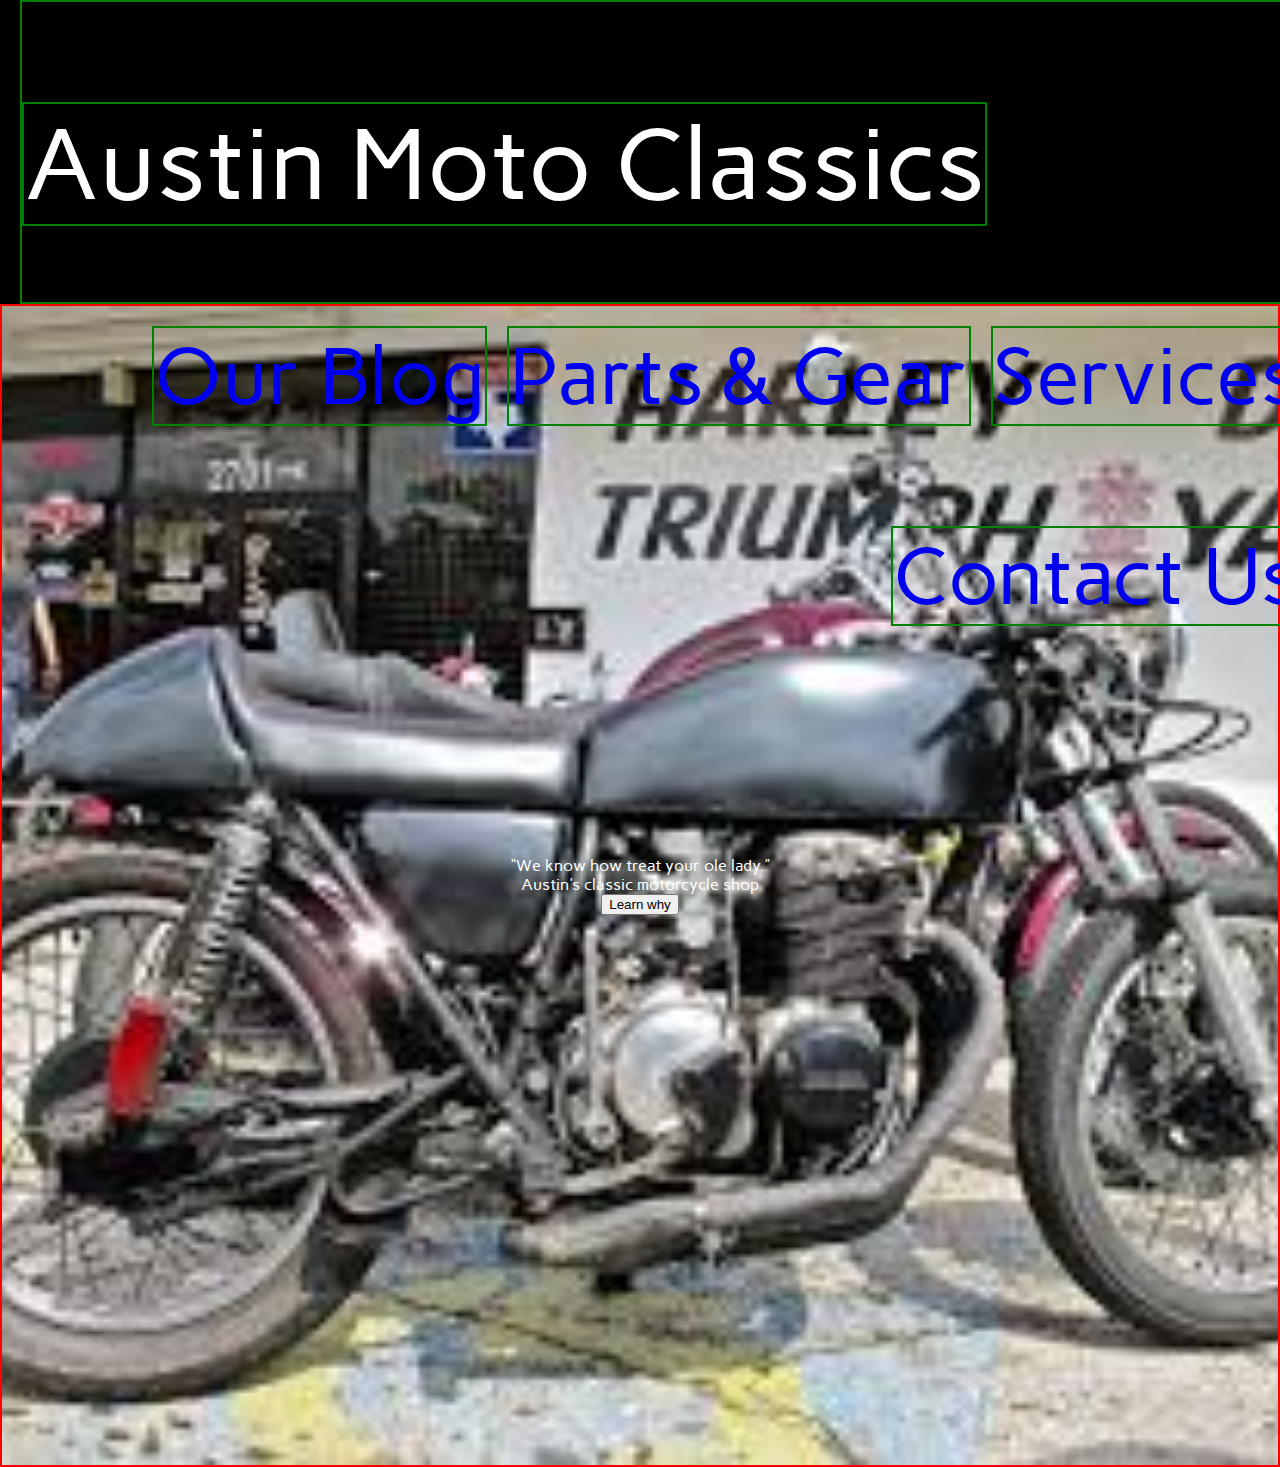
==== index.html @ b1fda4ed "Changing File structure in HTML and edits to CSS" ====
<!DOCTYPE html>
<html>
<head><title>Midterm Project</title>
    <link href="css/my-rest.css" rel="stylesheet"/>
    
    <!--font from Google Docs-->
    <link href='https://fonts.googleapis.com/css?family=Carme|Actor' rel='stylesheet' type='text/css'>
    <!--My CSS-->
    <link rel="stylesheet" href="css/github.css" 
    </head>
<body>
    <header>
        <h2>Austin Moto Classics</h2>
        <nav>
            <a href="#">Services</a>
            <a href="#">Parts & Gear</a>
            <a href="#">Our Blog</a>
            <a href="#">Contact Us</a>
         </nav>
    </header> 
    <section class="wholepg">
        <h1><q>We know how treat your ole lady.</q></h1>
        <p>Austin's classic motorcycle shop</p>
        <button>Learn why</button>    
    </section>
        

    
    
    
    </header>
    
    


</body>

</html>
---- css/my-rest.css ----
html, body, div, span, applet, object, iframe,
h1, h2, h3, h4, h5, h6, p, blockquote, pre,
a, abbr, acronym, address, big, cite, code,
del, dfn, em, img, ins, kbd, q, s, samp,
small, strike, strong, sub, sup, tt, var,
b, u, i, center,
dl, dt, dd, ol, ul, li,
fieldset, form, label, legend,
table, caption, tbody, tfoot, thead, tr, th, td,
article, aside, canvas, details, embed, 
figure, figcaption, footer, header, hgroup, 
menu, nav, output, ruby, section, summary,
time, mark, audio, video {
    margin: 0;
    padding: 0;
    border: 0;
    font-size: 100%;
    font: inherit;
    vertical-align: baseline;
}
---- css/github.css ----
/*take out all borders when done*/
body {
    font-family: "Carme", sans-serif;
    color: white;
    font-size: 16px;
    background-color: black;
}
/*header&nav*/
header {
    border: 2px green solid;
    width: 100%;
    height: 300px;
    margin-left: 20px;
    margin-bottom: 0px;
}
header h2 {
    font-size: 100px;
    float: left;
    margin-top: 100px;
    margin-bottom: 0px;
    padding-bottom: 0px;
    border: 2px green solid;
}
header a {
    font-size: 80px;
    float: right;
    margin-top: 100px;
    margin-bottom: 0px;
    margin-left: 20px;
    padding-bottom: 0px;
    text-decoration: none; 
    border: 2px green solid;
}
/*vintagepicture-whole*/
.wholepg {
    background-image: url("../img/austinmoto-bike1.vintage.jpg");
    padding: 550px 500px; 
    background-position: center;
    background-repeat: no-repeat;
    background-size: cover;
    text-align: center;
    border: 2px red solid;
}
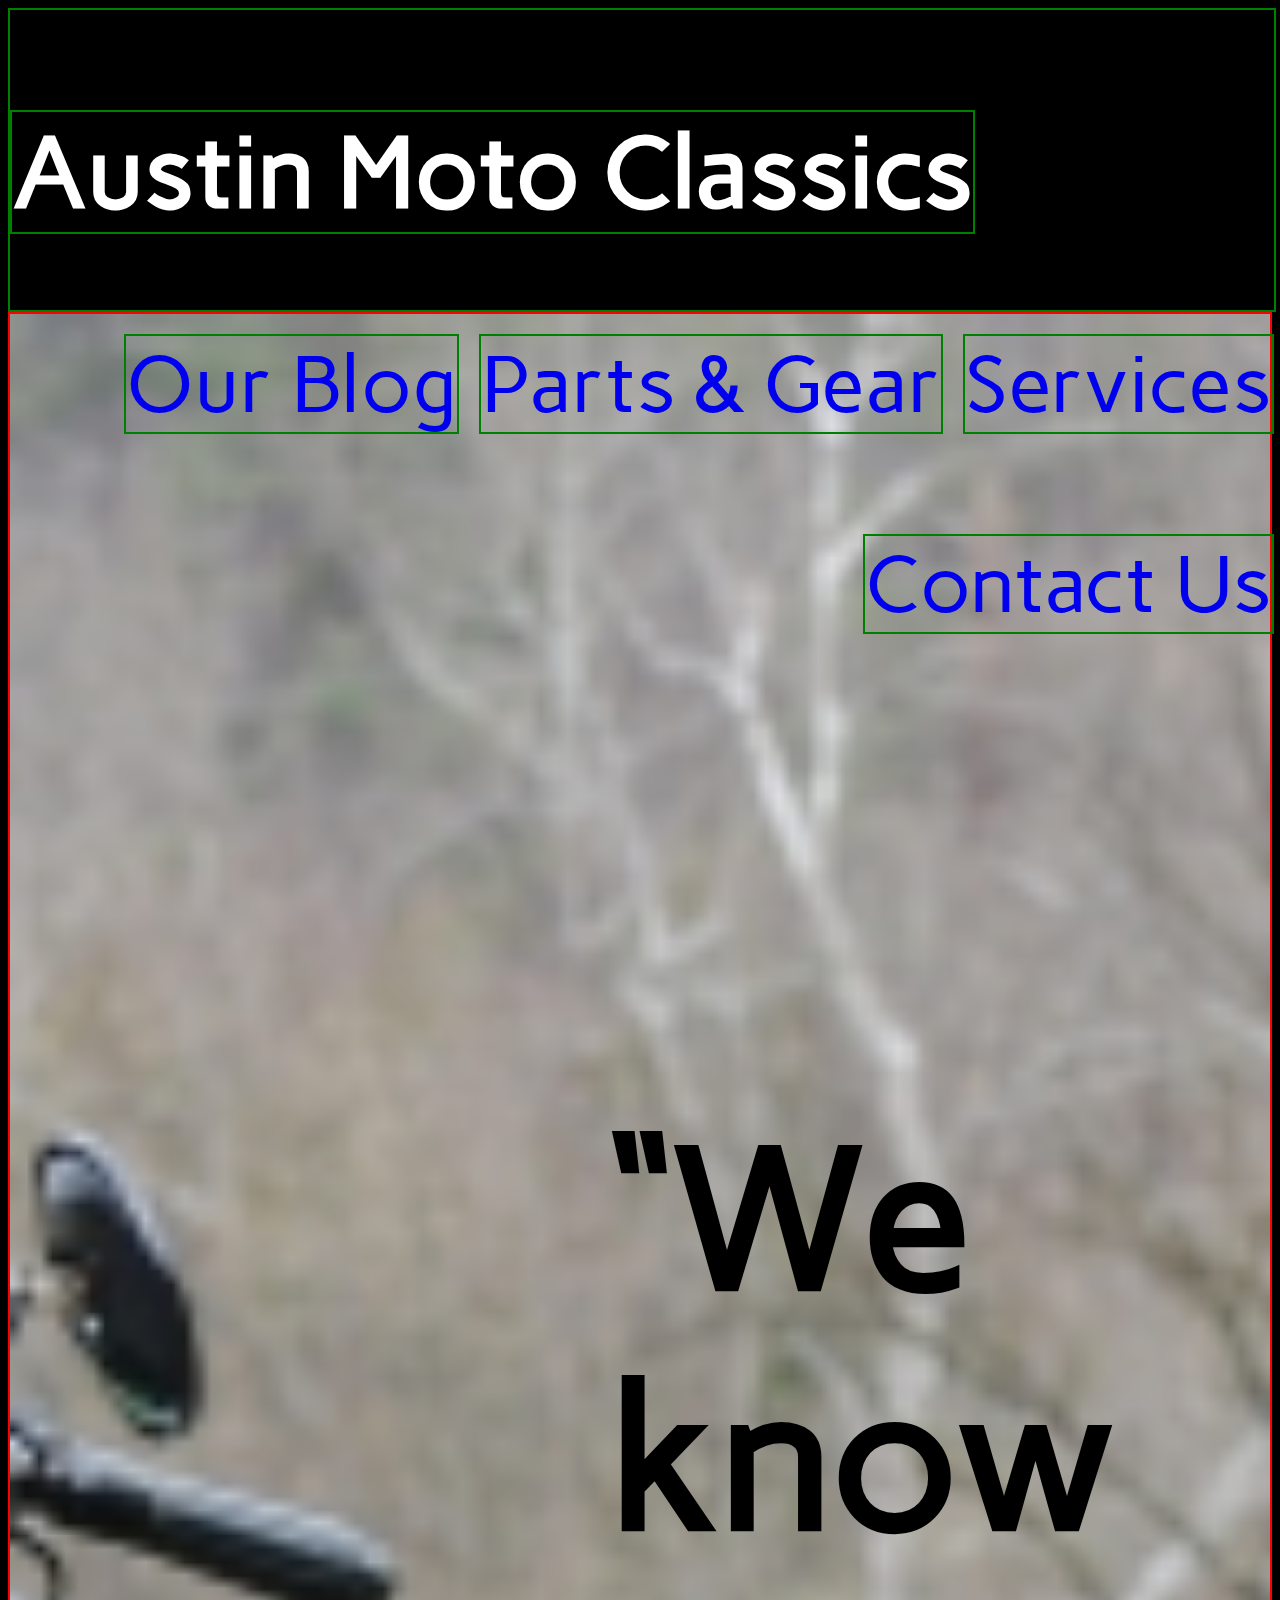
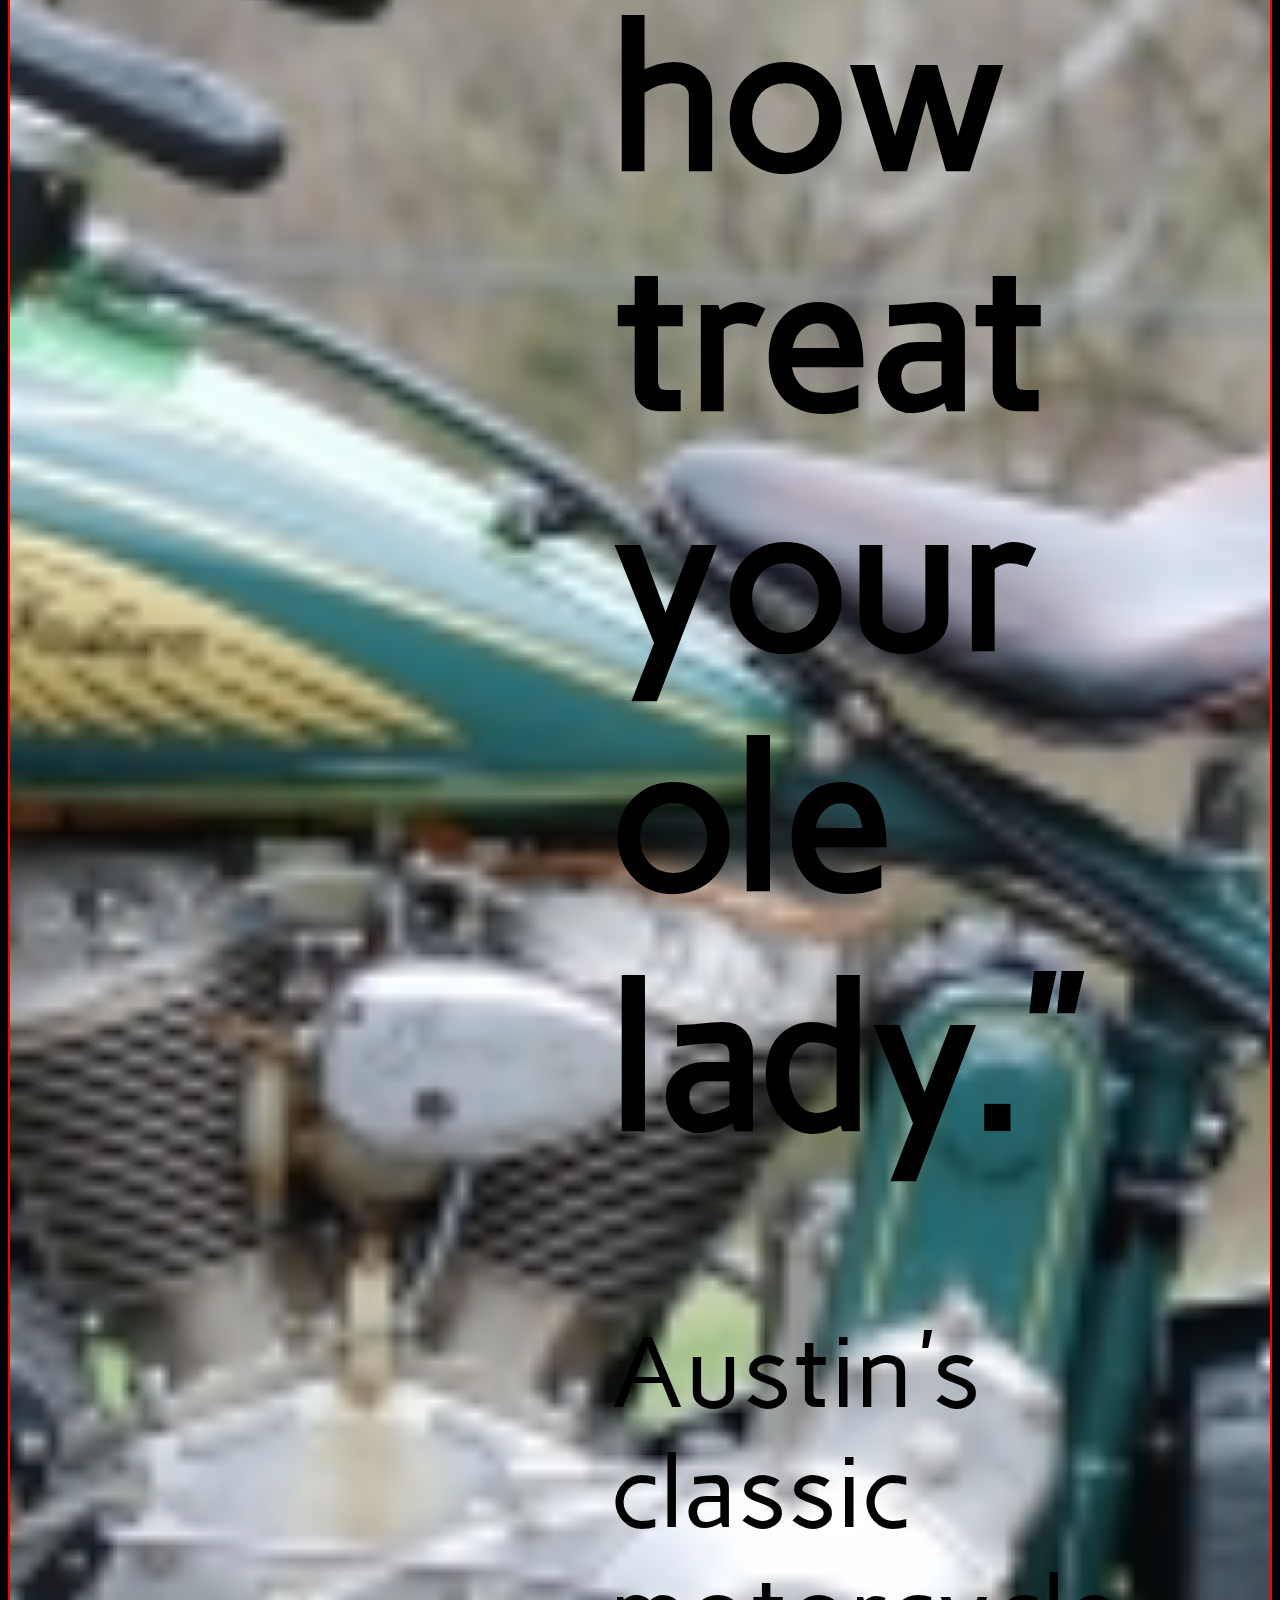
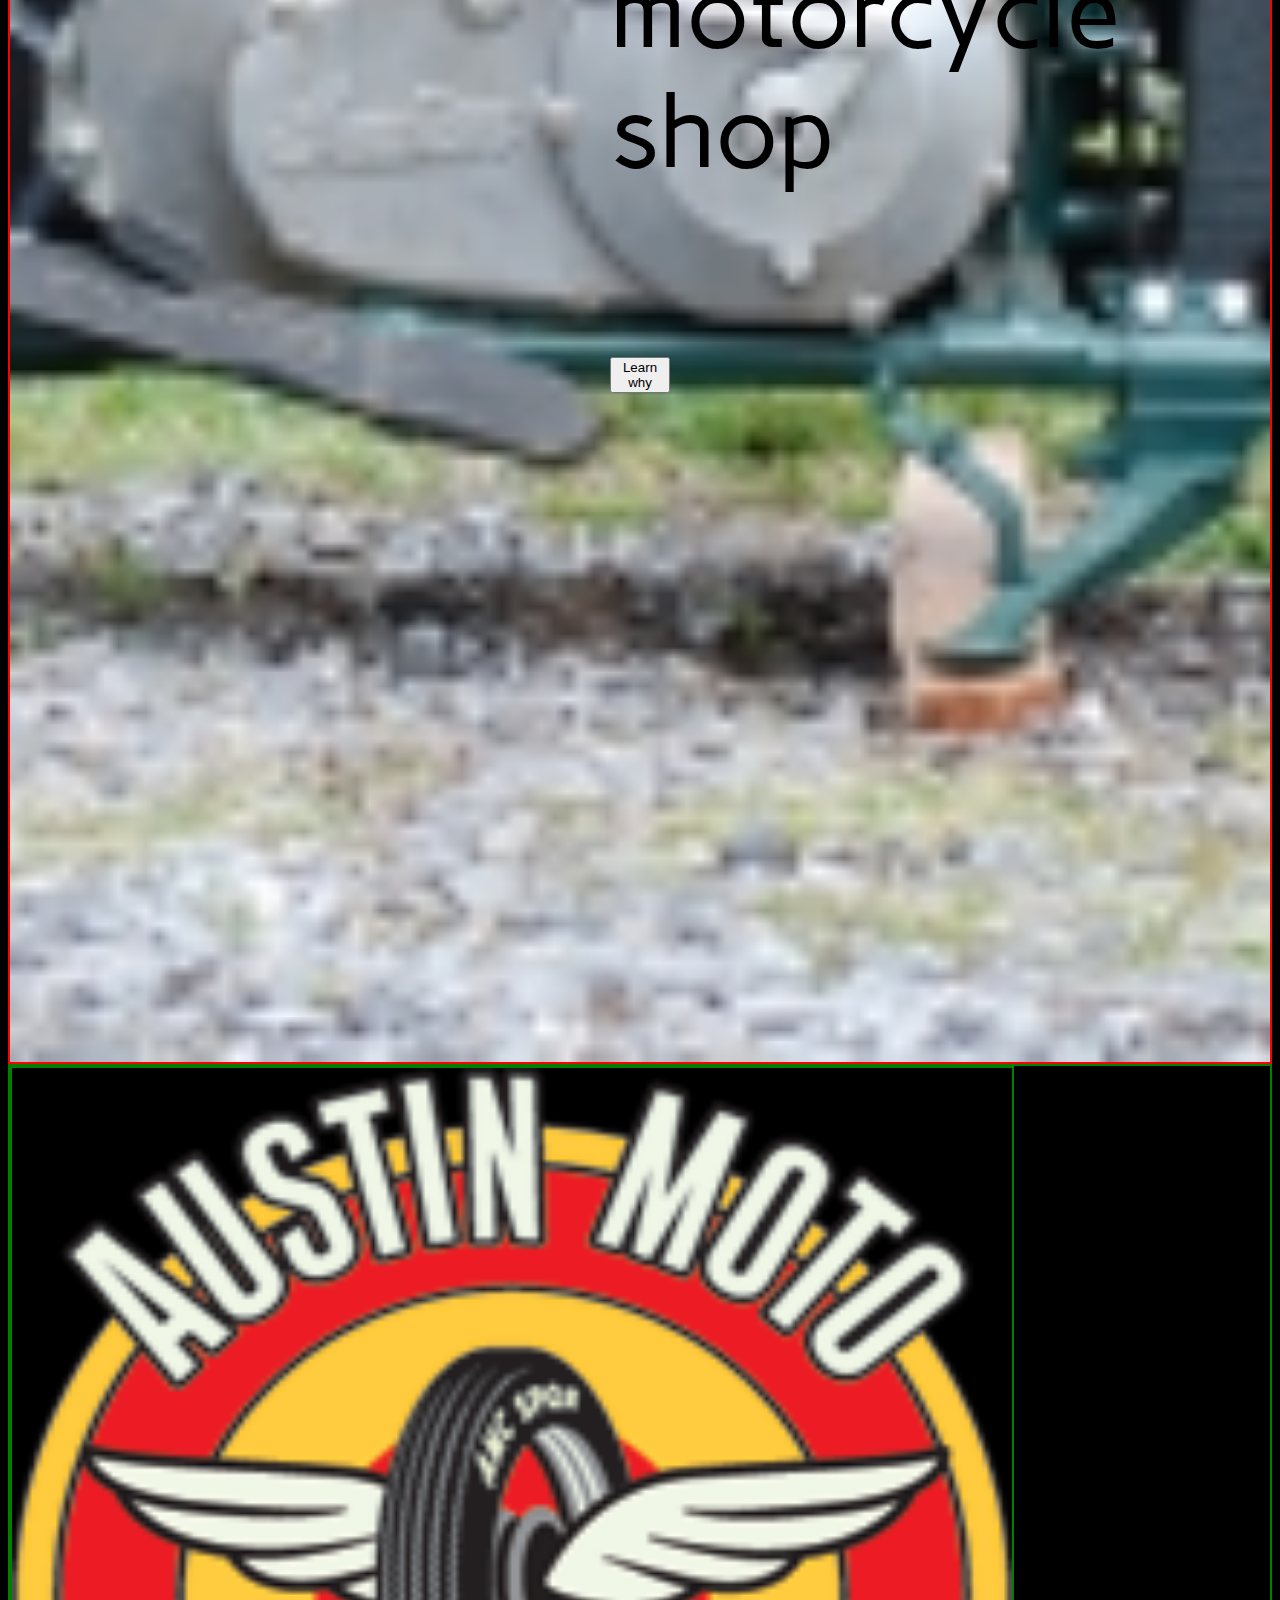
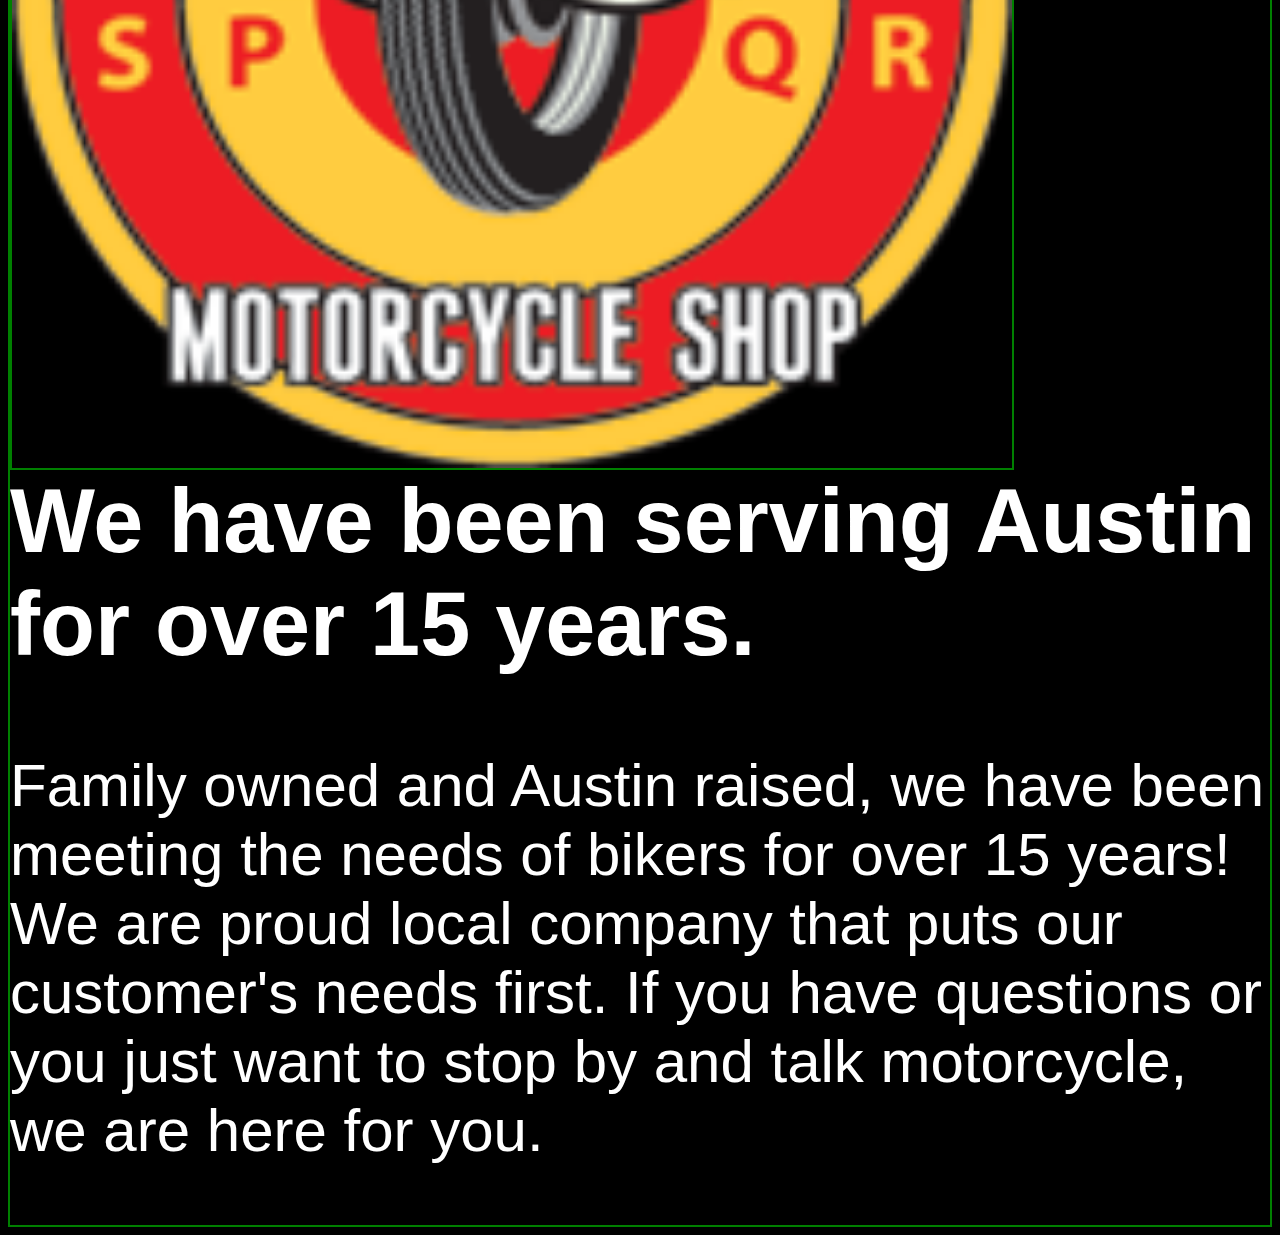
==== commit f9ca5460: "Saving this just saved my butt!" ====
--- a/index.html
+++ b/index.html
@@ -1,13 +1,15 @@
 <!DOCTYPE html>
 <html>
 <head><title>Midterm Project</title>
-    <link href="css/my-rest.css" rel="stylesheet"/>
-    
+    <!--rest css-->
+   <!-- <link href="css/my-rest.css" rel="stylesheet"/> --> 
+        
     <!--font from Google Docs-->
     <link href='https://fonts.googleapis.com/css?family=Carme|Actor' rel='stylesheet' type='text/css'>
     <!--My CSS-->
-    <link rel="stylesheet" href="css/github.css" 
+    <link href="css/github.css"  rel="stylesheet"  
     </head>
+    
 <body>
     <header>
         <h2>Austin Moto Classics</h2>
@@ -18,19 +20,33 @@
             <a href="#">Contact Us</a>
          </nav>
     </header> 
-    <section class="wholepg">
+     <section class="wholepg">
         <h1><q>We know how treat your ole lady.</q></h1>
         <p>Austin's classic motorcycle shop</p>
         <button>Learn why</button>    
     </section>
+    <!--2nd section--> 
+    <section class="secondsection"/>
+        <div> 
+            <img id="logo" a href="https://www.facebook.com/austin.moto.3#!/austin.moto.3" src="img/austinmoto-logo.png"/>
+        </div>
+        <div>
+            <h2>We have been serving Austin for over 15 years.</h2>
+            <p>Family owned and Austin raised, we have been meeting the needs of bikers for over 15 years!  We are proud local company that puts our customer's needs first.  If you have questions or you just want to stop by and talk motorcycle, we are here for you.</p>
+        </div>
+     
+    
+    
+    
+    </section>
         
 
     
-    
+     
     
     </header>
     
-    
+     
 
 
 </body>
--- a/css/github.css
+++ b/css/github.css
@@ -1,8 +1,8 @@
-/*take out all borders when done*/
+/*take out all borders when done, but not button border*/
 body {
     font-family: "Carme", sans-serif;
     color: white;
-    font-size: 16px;
+    font-size: 40px;
     background-color: black;
 }
 /*header&nav*/
@@ -10,7 +10,6 @@
     border: 2px green solid;
     width: 100%;
     height: 300px;
-    margin-left: 20px;
     margin-bottom: 0px;
 }
 header h2 {
@@ -33,12 +32,49 @@
 }
 /*vintagepicture-whole*/
 .wholepg {
-    background-image: url("../img/austinmoto-bike1.vintage.jpg");
-    padding: 550px 500px; 
+    background-image: url("../img/austinmoto-bike1.2vintage.jpg");
+    padding: 650px 600px; 
     background-position: center;
     background-repeat: no-repeat;
     background-size: cover;
     text-align: center;
     border: 2px red solid;
+    font-size: 100px;
+    color: black;
+}
+.bb {
+    border: 2px aqua solid;
+    width: 500px;
+    height: 200px;
+    margin: 20px 20px;
+    font-size: 50px;
+}
+/*2nd section*/
+.secondsection {
+    border: green 2px solid;
+    font-size: 60px;
+    font-family: sans-serif;
+}
+#logo {
+    float: left;
+    width: 1000px;
+    height: 1000px;
+    border: green 2px solid;
+    margin-right: 500px;
+}
+#logo h2 {
+    float: right;
+    font-size: 100px; 
+}
+
+#logo p {
+    float: right;
+    white-space: pre-wrap;
+    text-align: center;
 }
     
+    
+
+    
+    
+    
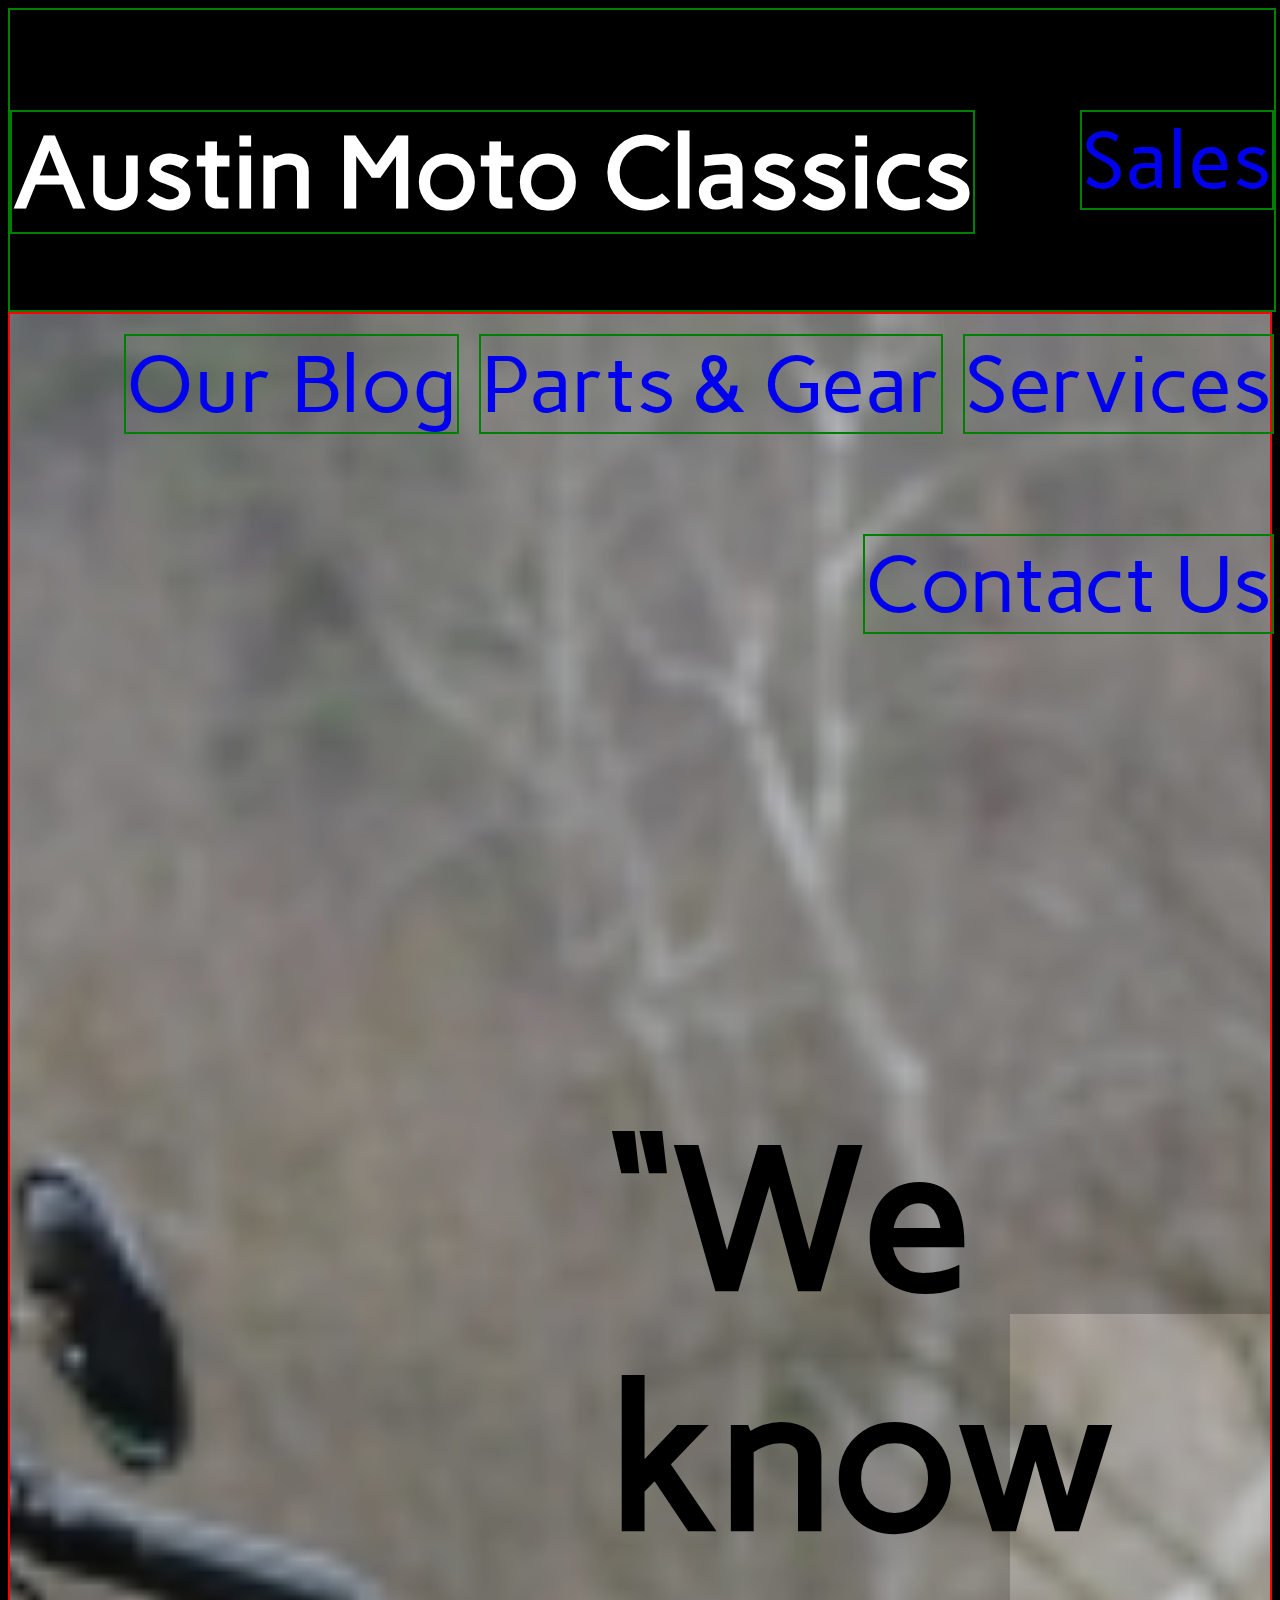
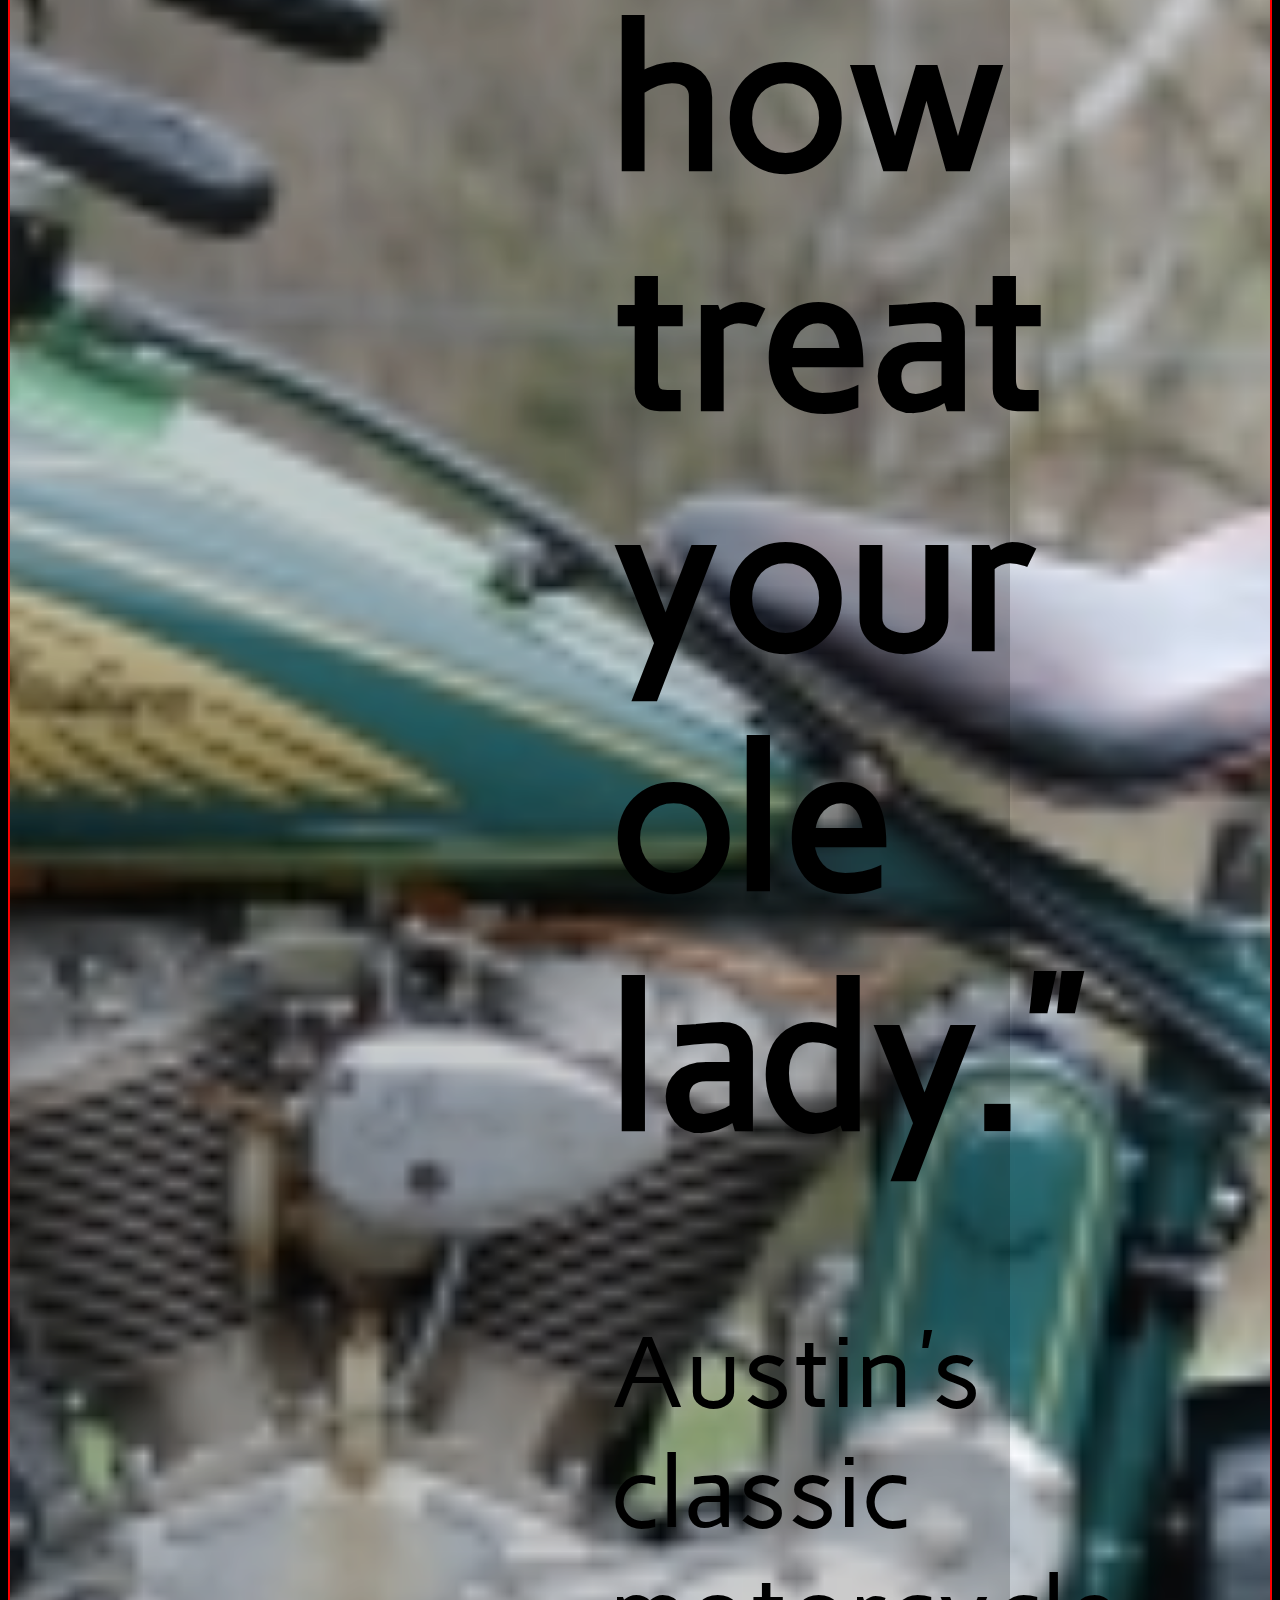
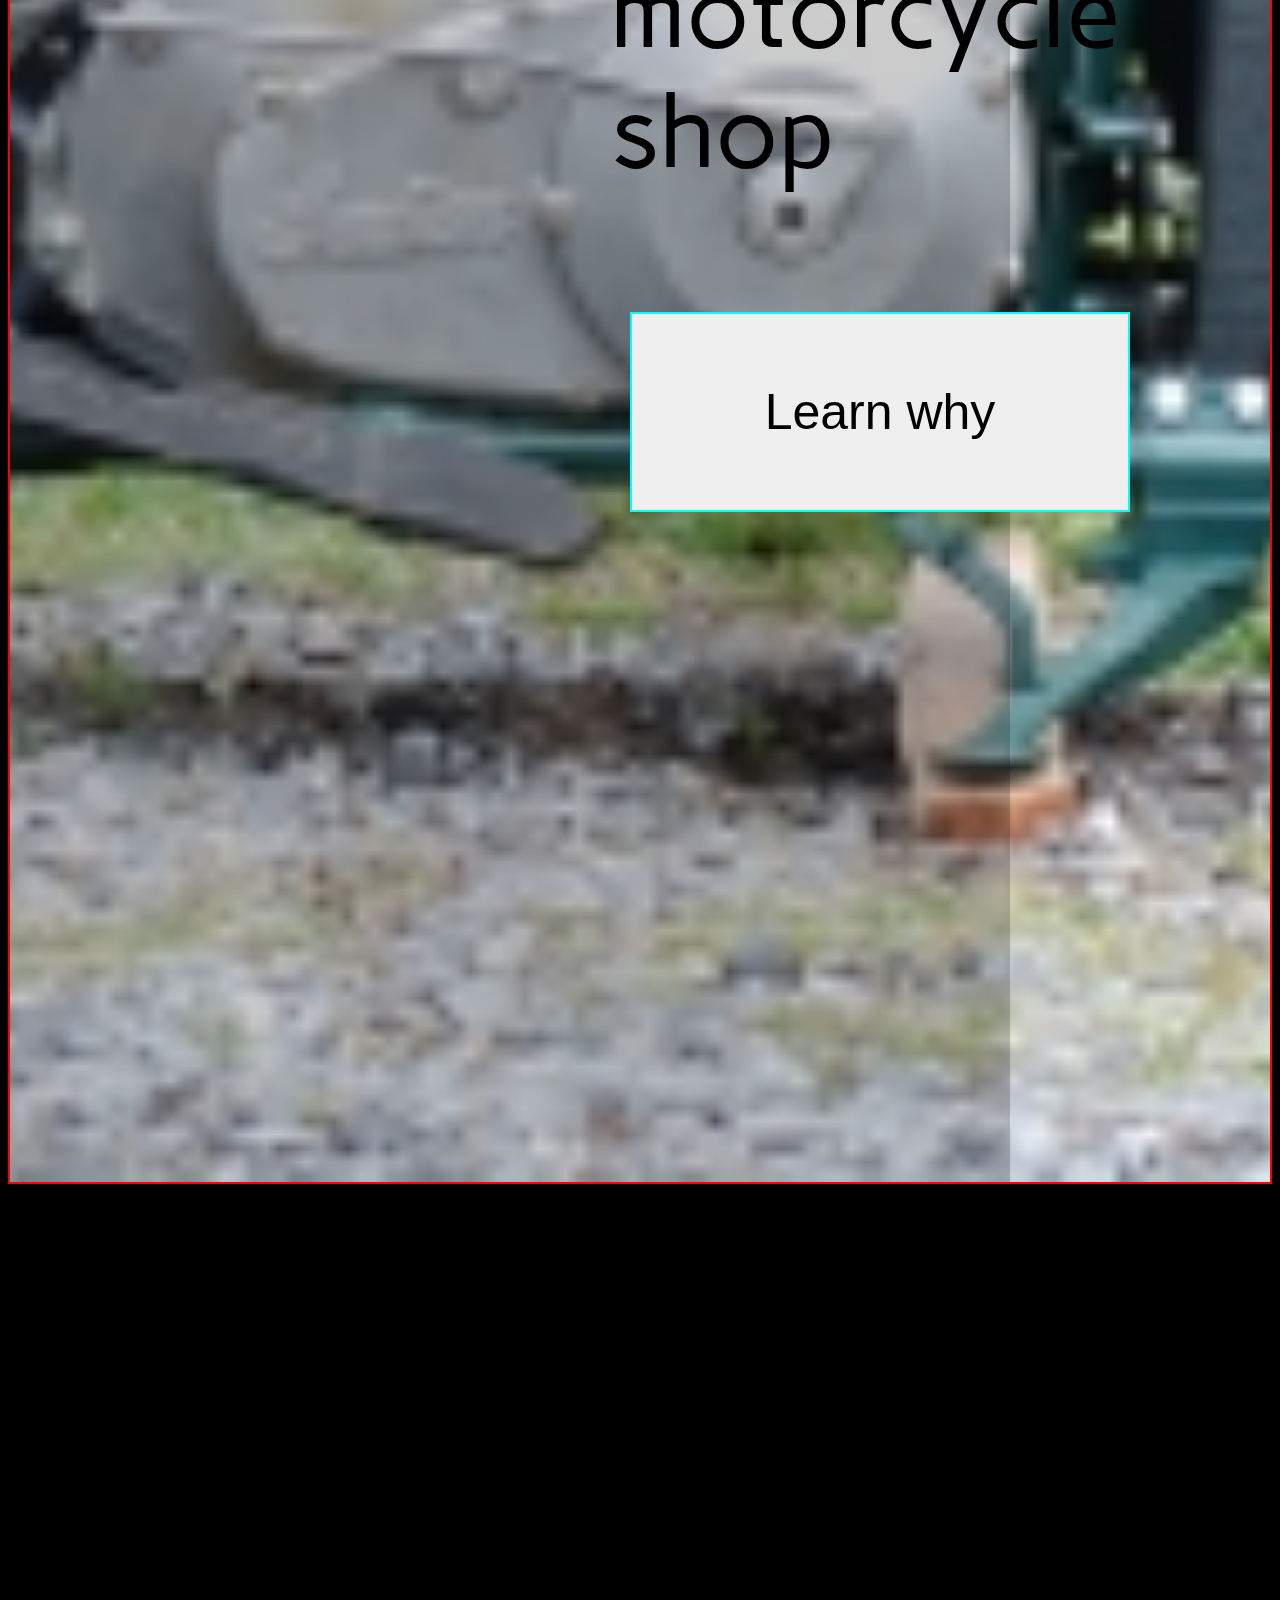
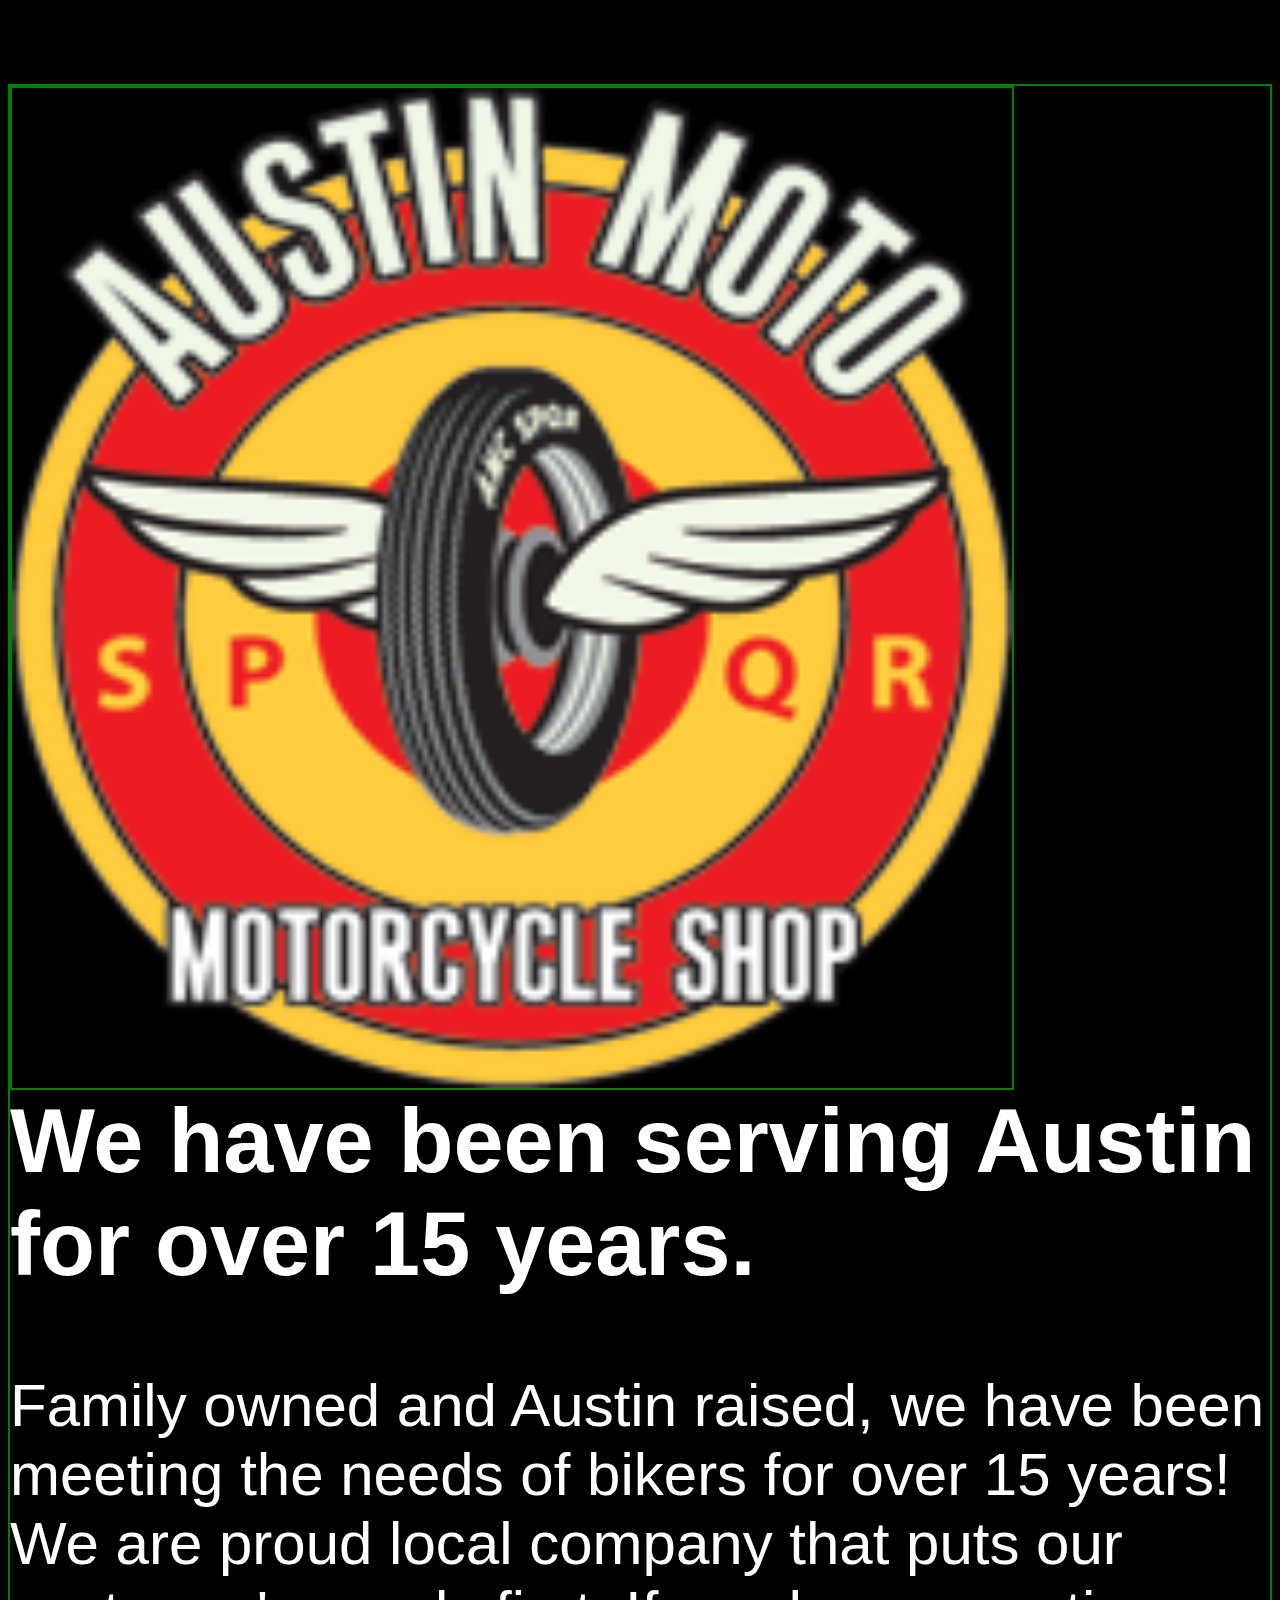
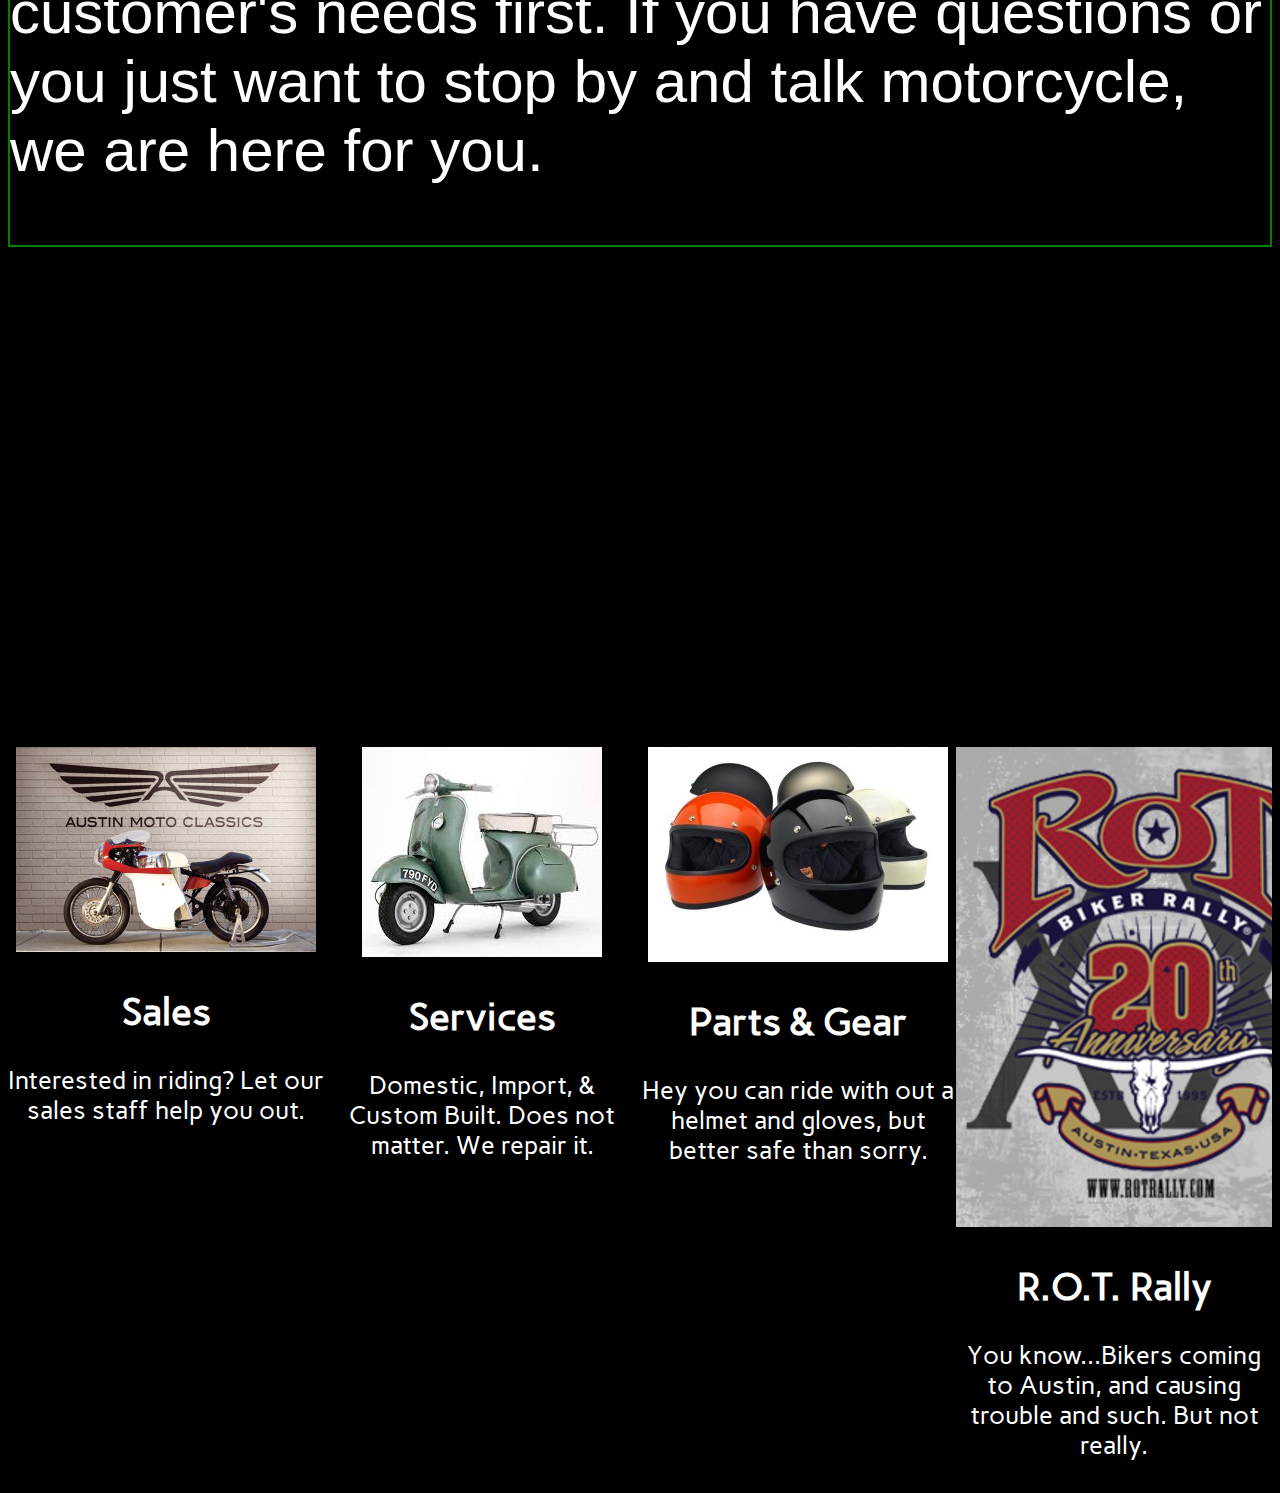
==== commit 76c27a3d: "My stuff 10-14" ====
--- a/index.html
+++ b/index.html
@@ -2,18 +2,19 @@
 <html>
 <head><title>Midterm Project</title>
     <!--rest css-->
-   <!-- <link href="css/my-rest.css" rel="stylesheet"/> --> 
+<!--    <link href="css/my-rest.css" rel="stylesheet"/>  -->
         
     <!--font from Google Docs-->
     <link href='https://fonts.googleapis.com/css?family=Carme|Actor' rel='stylesheet' type='text/css'>
     <!--My CSS-->
-    <link href="css/github.css"  rel="stylesheet"  
+    <link href="css/github.css"  rel="stylesheet"/>  
     </head>
     
 <body>
     <header>
         <h2>Austin Moto Classics</h2>
         <nav>
+            <a href="#">Sales</a>
             <a href="#">Services</a>
             <a href="#">Parts & Gear</a>
             <a href="#">Our Blog</a>
@@ -23,27 +24,45 @@
      <section class="wholepg">
         <h1><q>We know how treat your ole lady.</q></h1>
         <p>Austin's classic motorcycle shop</p>
-        <button>Learn why</button>    
+        <button class="bb">Learn why</button>    
     </section>
     <!--2nd section--> 
-    <section class="secondsection"/>
-        <div> 
+    <section class="second" class="clear-fix"/>
+        <div>  
             <img id="logo" a href="https://www.facebook.com/austin.moto.3#!/austin.moto.3" src="img/austinmoto-logo.png"/>
         </div>
-        <div>
+        <div id="austin">
             <h2>We have been serving Austin for over 15 years.</h2>
             <p>Family owned and Austin raised, we have been meeting the needs of bikers for over 15 years!  We are proud local company that puts our customer's needs first.  If you have questions or you just want to stop by and talk motorcycle, we are here for you.</p>
+        </div>   
+    </section>
+    <!--3rd section--> 
+    <section id="third" class="clear-fix">
+        <div class="four"> 
+            <img href="#" src="img/austinmoto-bike2.jpg"/>
+            <h2>Sales</h2>
+            <p>Interested in riding?  Let our sales staff help you out.</p>
         </div>
+        <div class="four"> 
+            <img href="#" src="img/austinmoto-vespa.jpg">
+            <h2>Services</h2>
+            <p>Domestic, Import, & Custom Built.  Does not matter.  We repair it.</p>
+        </div>
+        <div class="four">  
+            <img href="#" src="img/austinmoto-helmets.jpg"/>
+            <h2>Parts & Gear</h2>
+            <p>Hey you can ride with out a helmet and gloves, but better safe than sorry.</p>
+        </div>
+        <div class="four"> 
+            <img href="#" src="img/austinmoto-rot.rally.PNG"/>
+            <h2>R.O.T. Rally</h2>
+            <p>You know...Bikers coming to Austin, and causing trouble and such.  But not really. </p>
+            </div>
+    </section>
+           
+       
+         
      
-    
-    
-    
-    </section>
-        
-
-    
-     
-    
     </header>
     
      
--- a/css/github.css
+++ b/css/github.css
@@ -6,6 +6,12 @@
     background-color: black;
 }
 /*header&nav*/
+.clear-fix:after {
+    content: "";
+    display: block;
+    clear: both;
+}
+    
 header {
     border: 2px green solid;
     width: 100%;
@@ -32,7 +38,8 @@
 }
 /*vintagepicture-whole*/
 .wholepg {
-    background-image: url("../img/austinmoto-bike1.2vintage.jpg");
+    background-image:  url(../img/austinmoto-bike1.2vintage.jpg);
+    box-shadow: inset 1000px 1000px rgba(0,0,0,0.2);
     padding: 650px 600px; 
     background-position: center;
     background-repeat: no-repeat;
@@ -50,10 +57,14 @@
     font-size: 50px;
 }
 /*2nd section*/
-.secondsection {
+.clear-fix {
+    overflow: auto;
+}
+.second {
     border: green 2px solid;
     font-size: 60px;
     font-family: sans-serif;
+    margin-top: 500px; 
 }
 #logo {
     float: left;
@@ -61,6 +72,10 @@
     height: 1000px;
     border: green 2px solid;
     margin-right: 500px;
+    text-align: center;
+}
+#logo div div {
+    margin-top: 200px;
 }
 #logo h2 {
     float: right;
@@ -72,6 +87,22 @@
     white-space: pre-wrap;
     text-align: center;
 }
+#third {
+    margin-top: 500px;
+    font-size: 40px;
+}
+    
+#austin {
+    margin-top: 200px;
+    padding-top: 100px;
+}
+.four {
+    width: 25%;
+    text-align: center;
+    float: left;
+    font-size: 25px;
+}
+
     
     
 
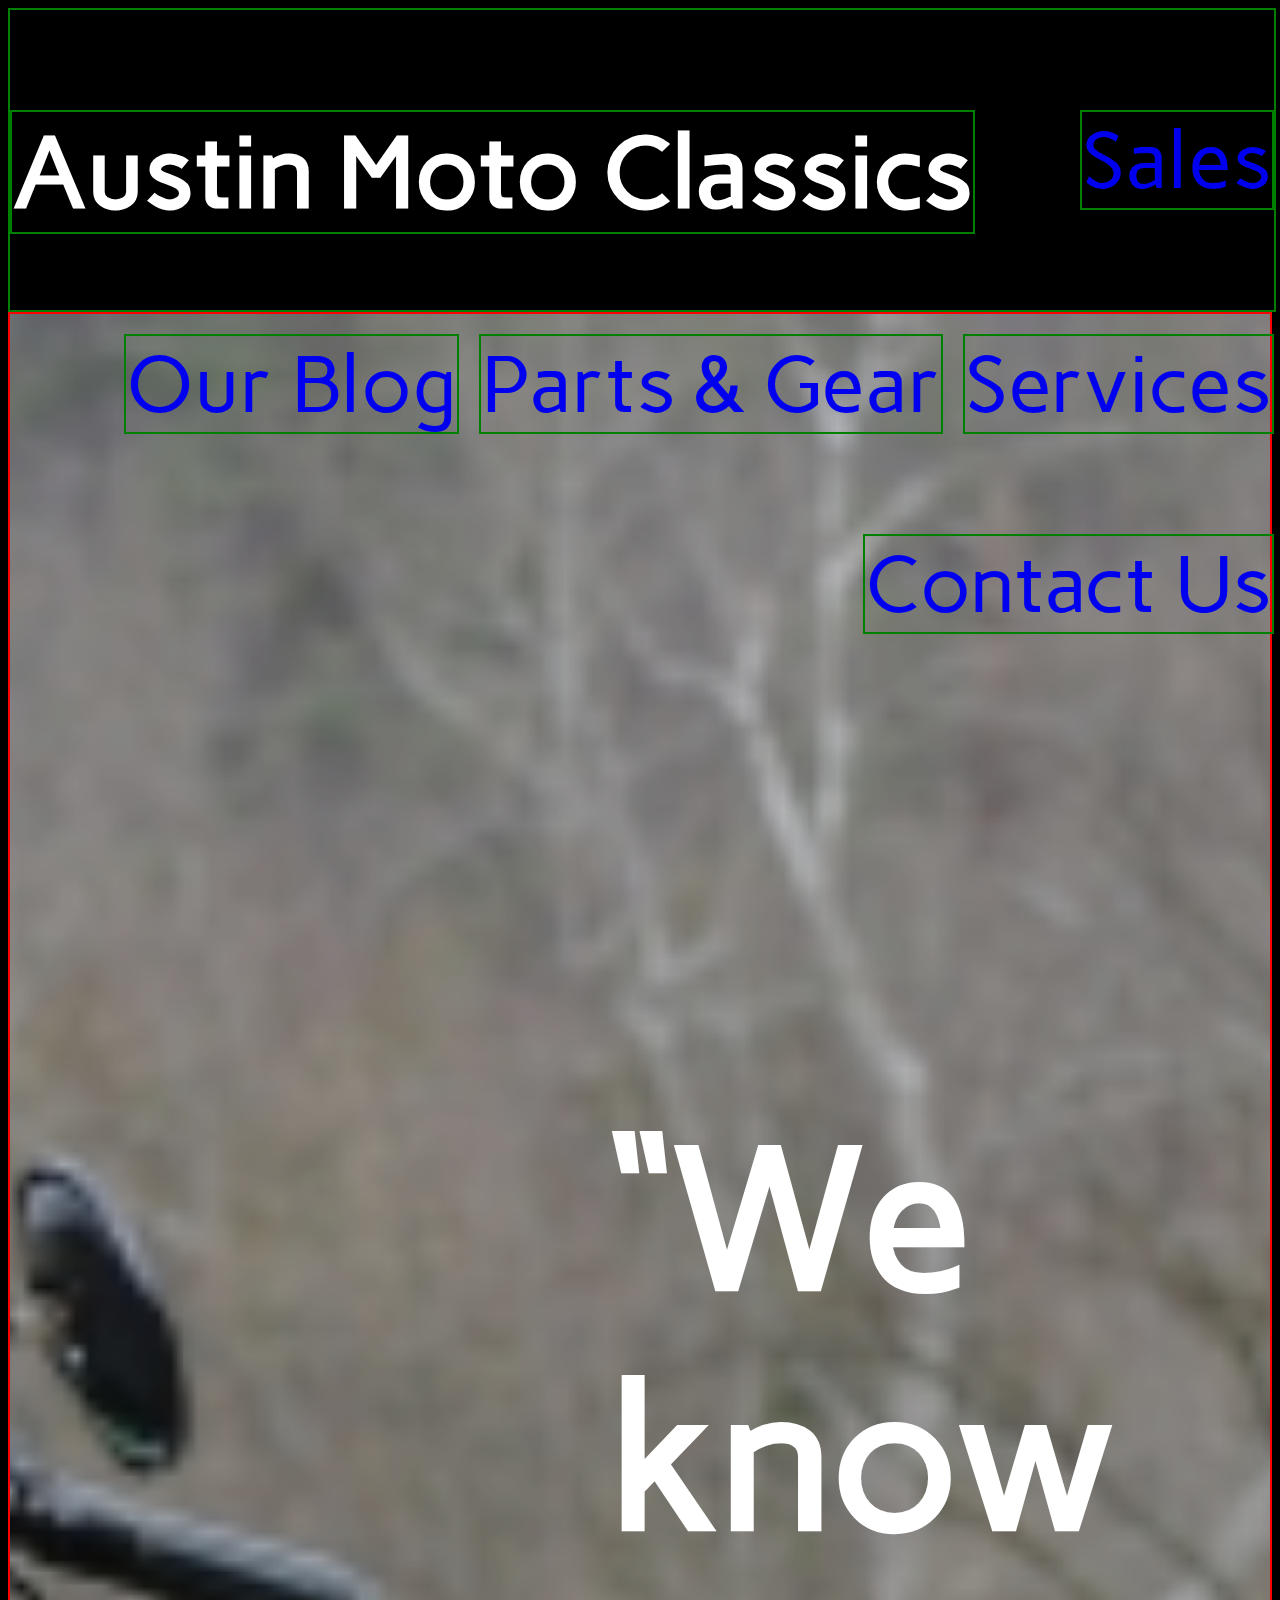
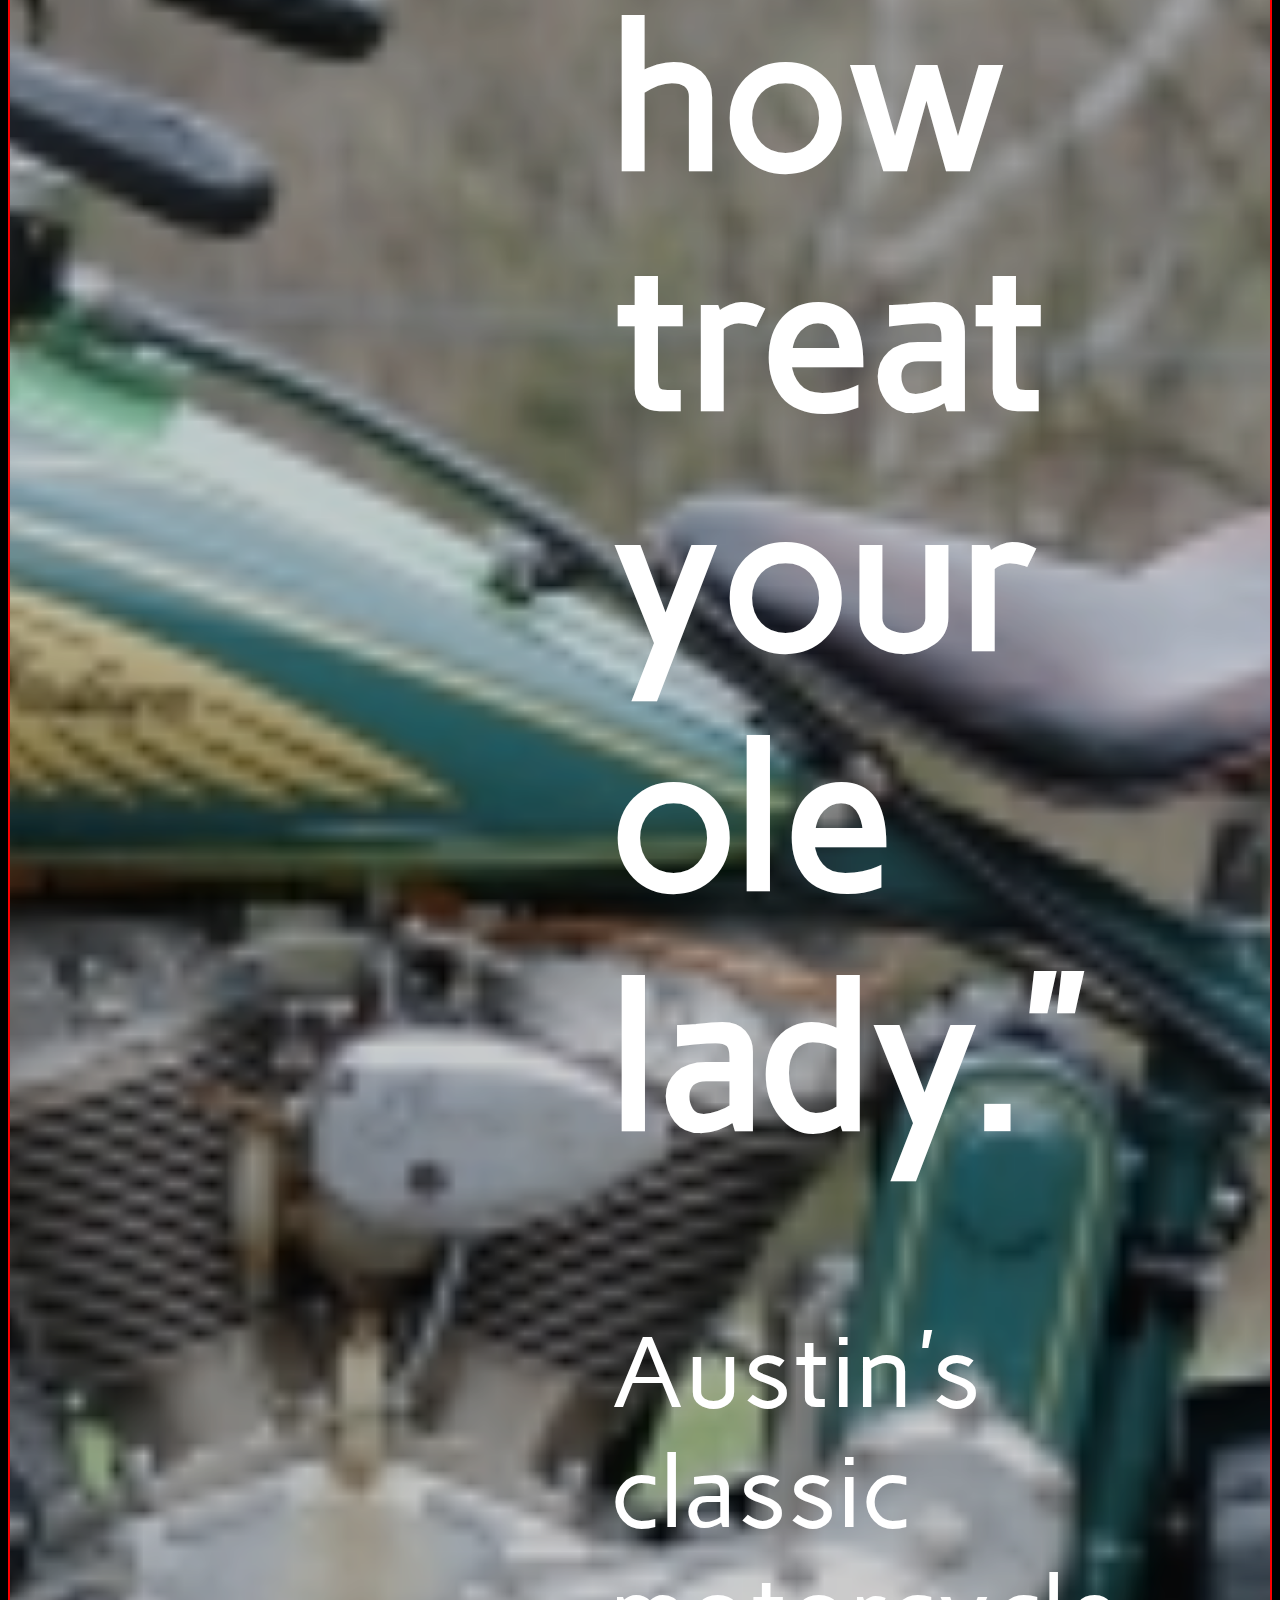
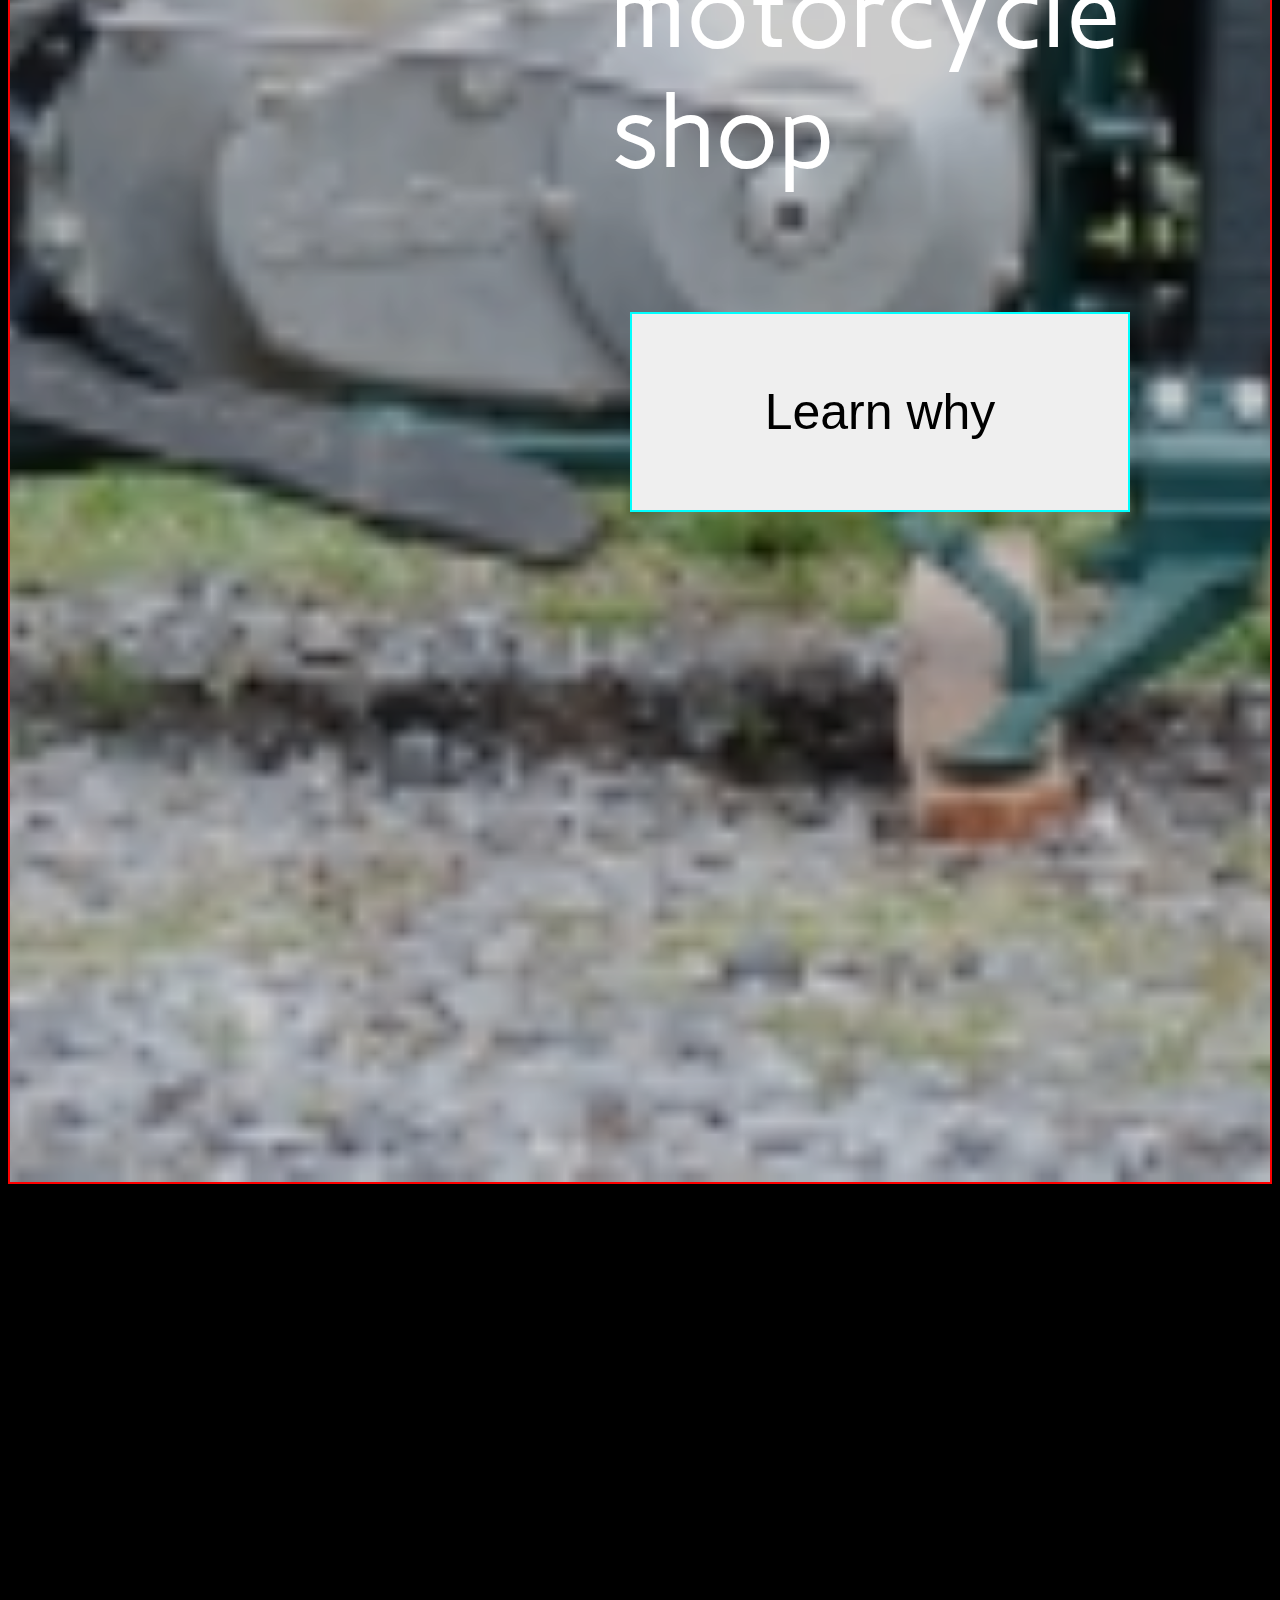
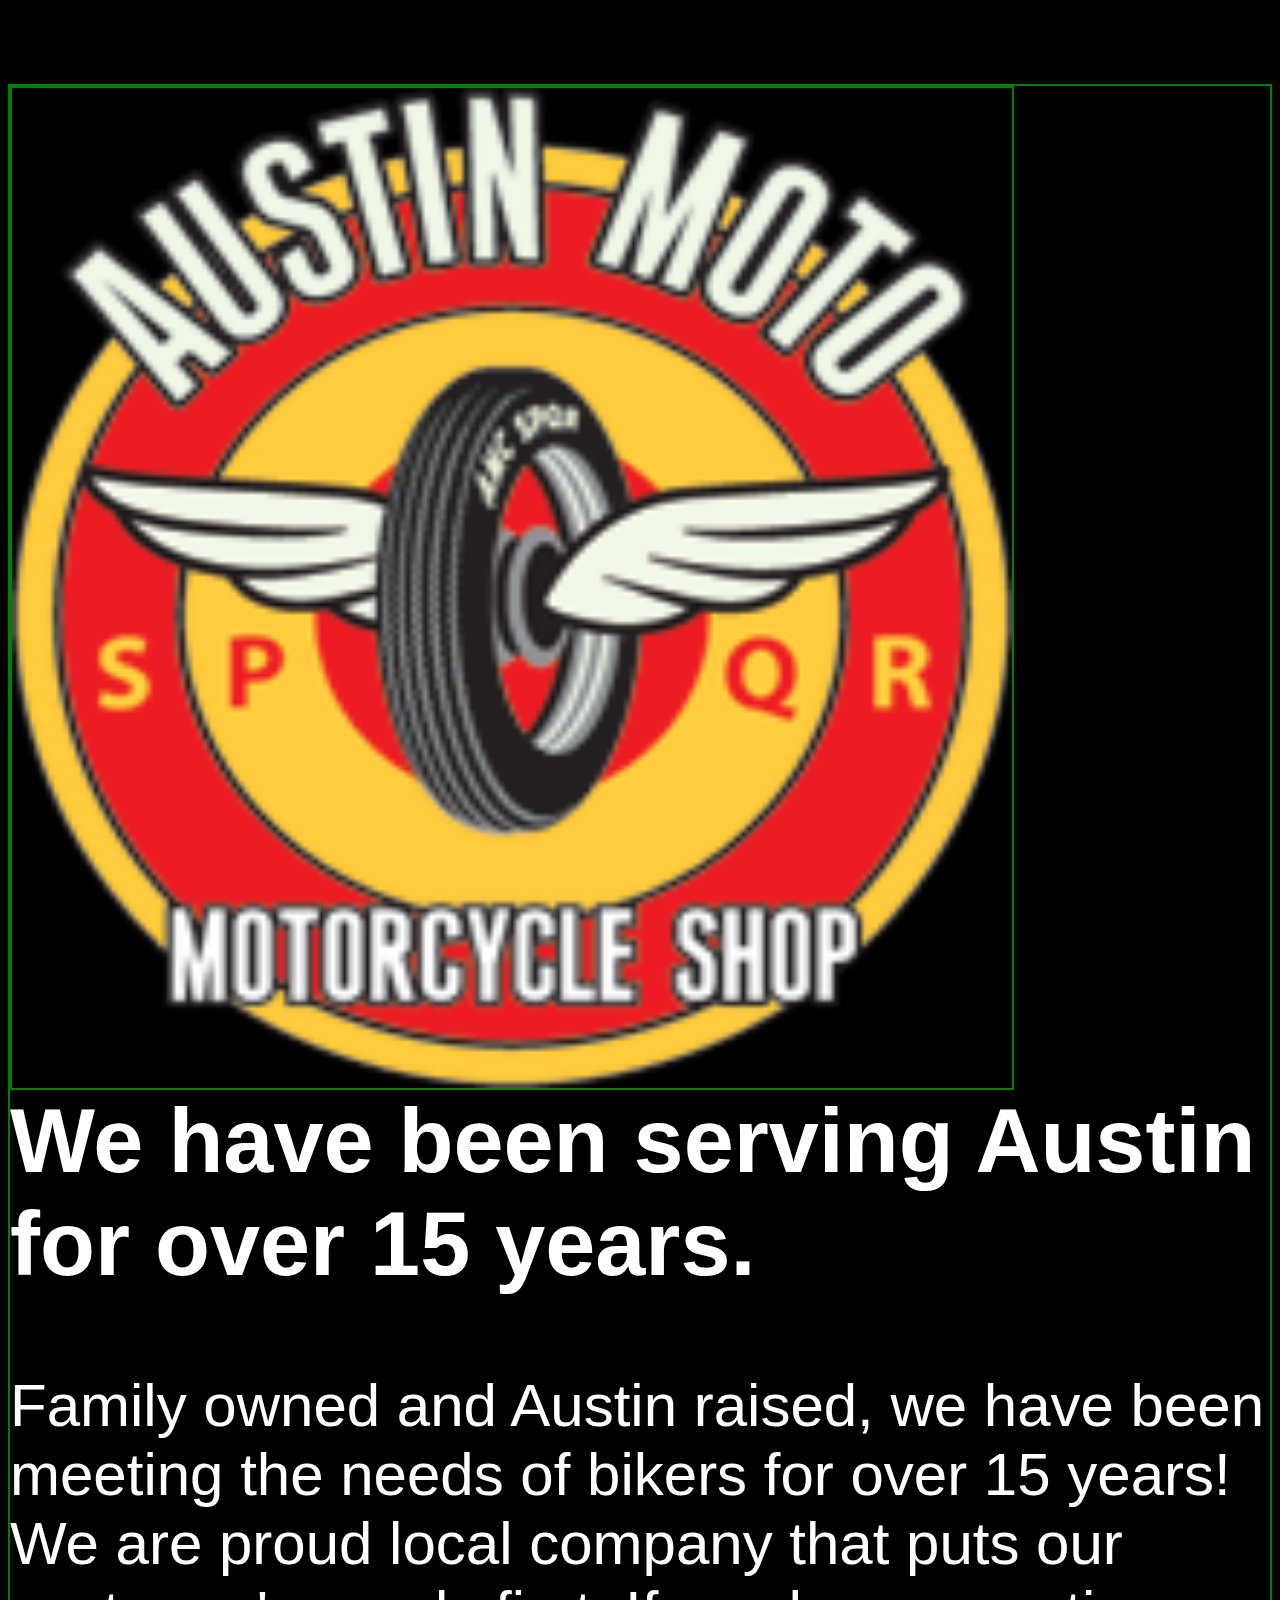
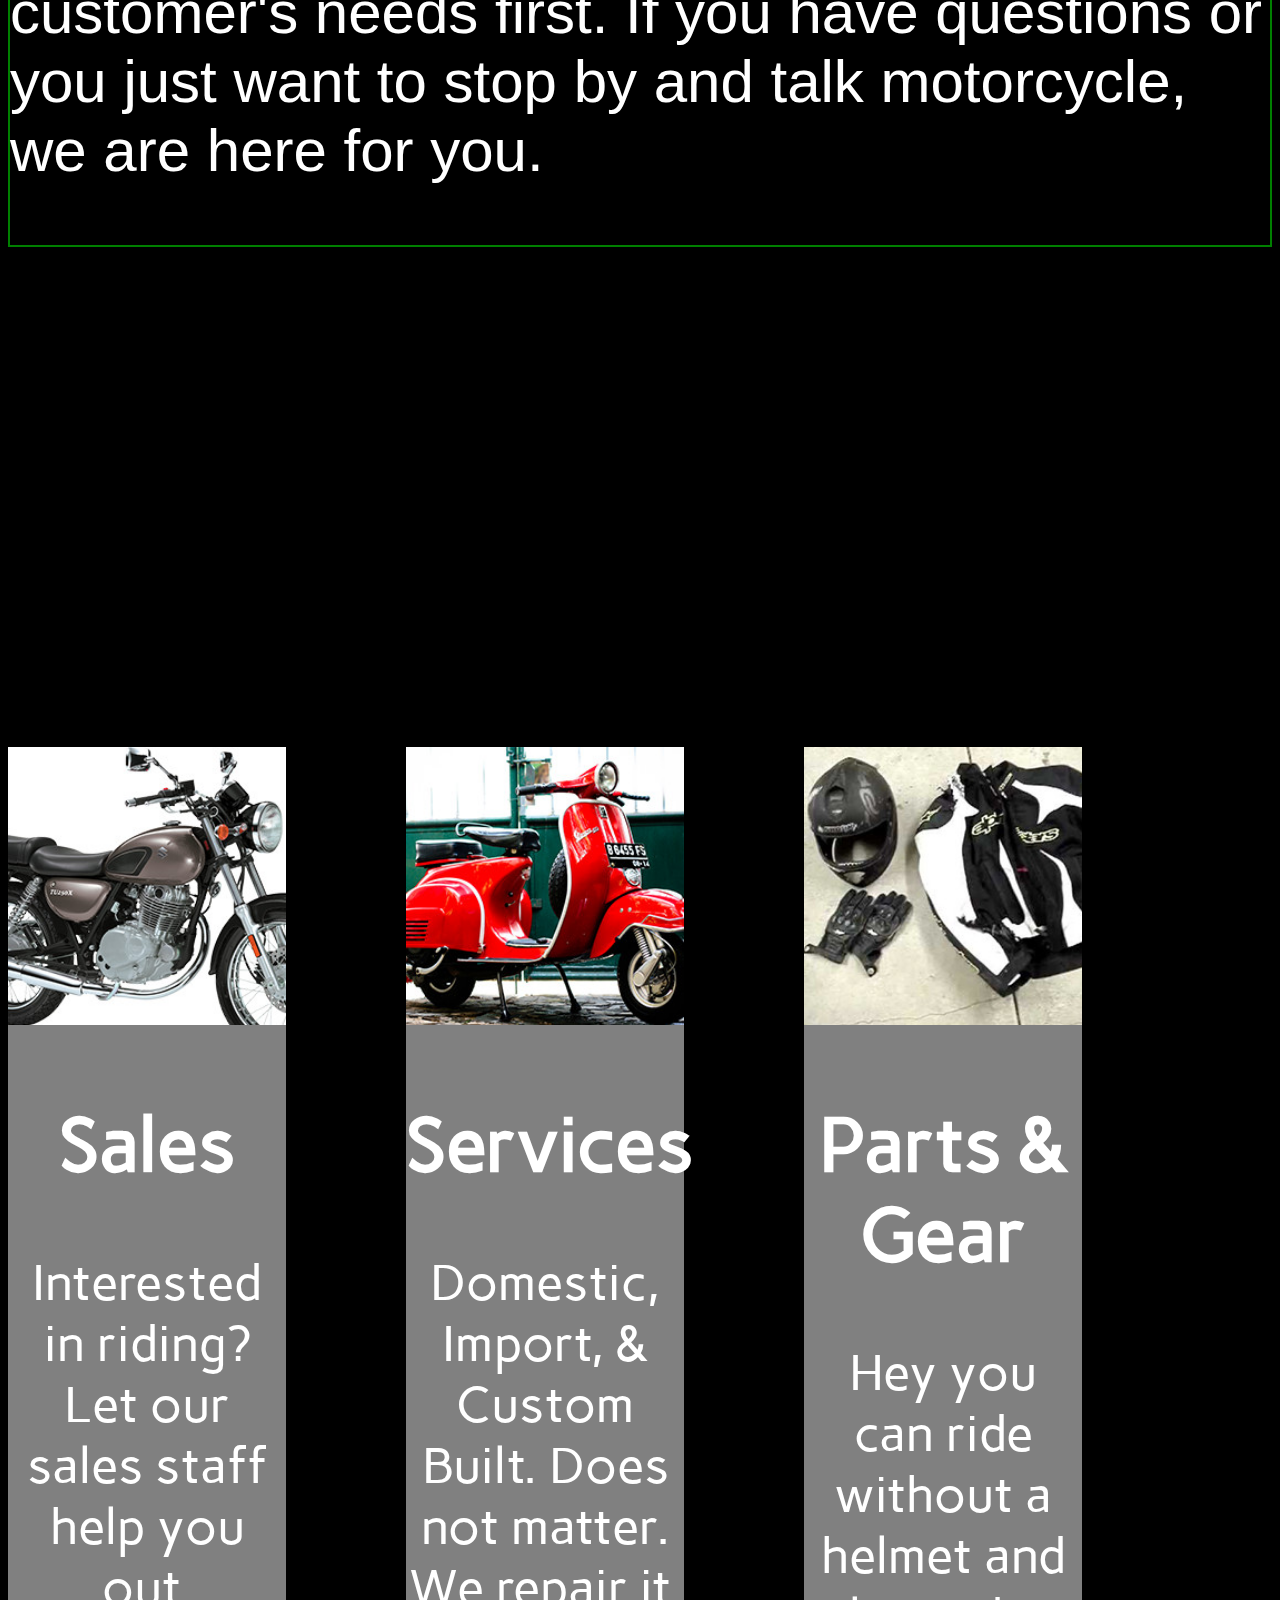
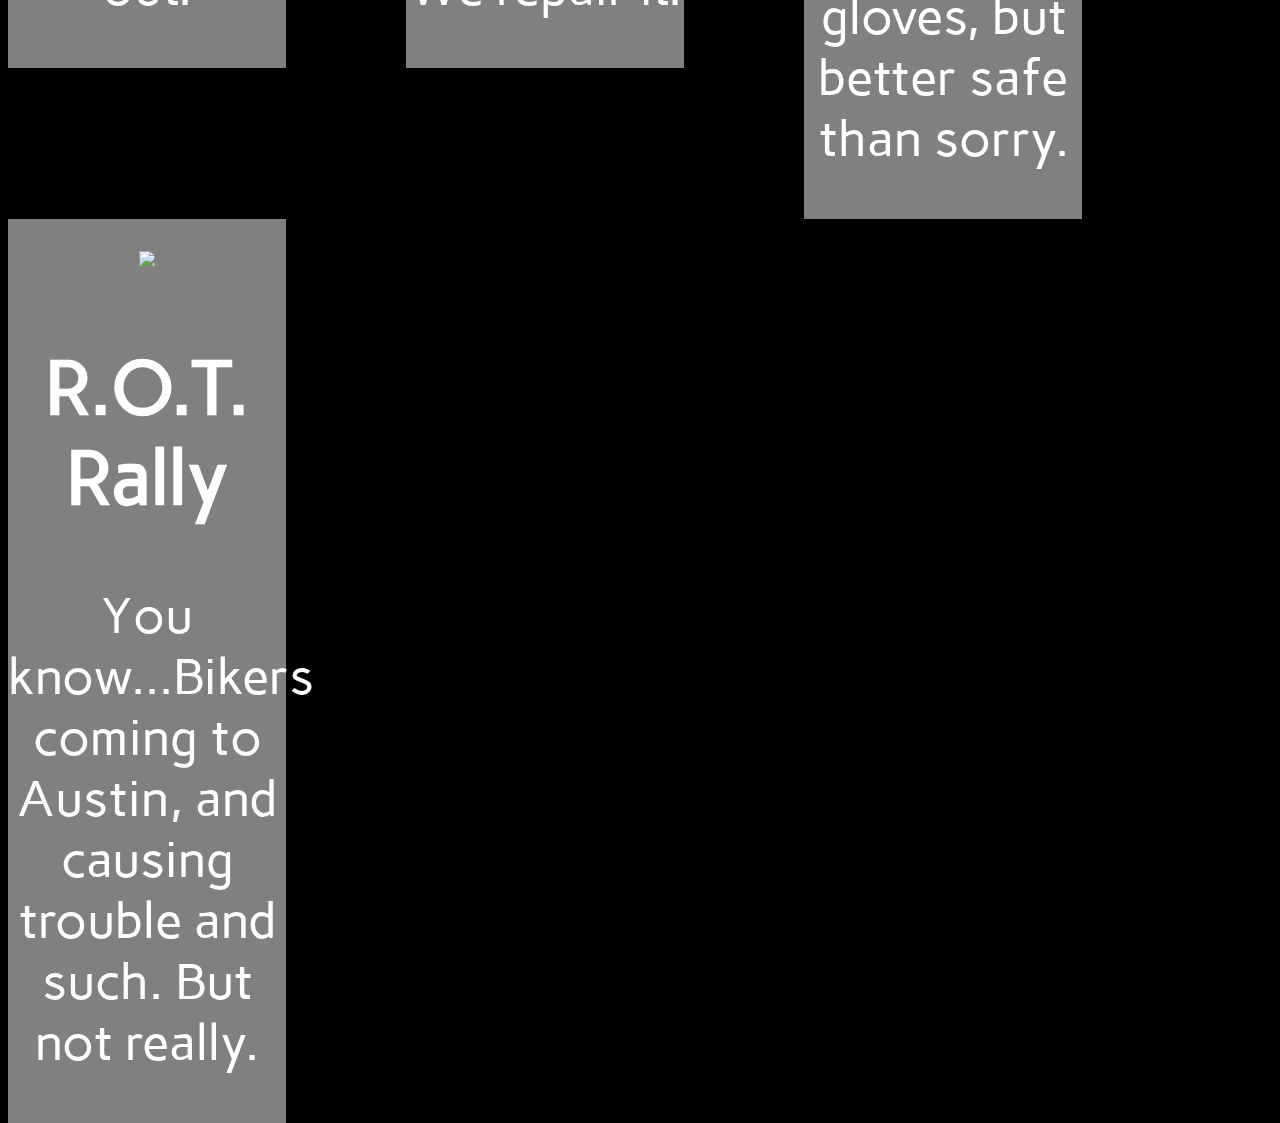
==== commit 95de995e: "Thursday changes" ====
--- a/index.html
+++ b/index.html
@@ -51,19 +51,23 @@
         <div class="four">  
             <img href="#" src="img/austinmoto-helmets.jpg"/>
             <h2>Parts & Gear</h2>
-            <p>Hey you can ride with out a helmet and gloves, but better safe than sorry.</p>
+            <p>Hey you can ride without a helmet and gloves, but better safe than sorry.</p>
         </div>
         <div class="four"> 
             <img href="#" src="img/austinmoto-rot.rally.PNG"/>
             <h2>R.O.T. Rally</h2>
-            <p>You know...Bikers coming to Austin, and causing trouble and such.  But not really. </p>
+            <p>You know...Bikers coming to Austin, and causing trouble and such.  But not really.</p>
             </div>
+    </section>
+    <!--4th section--> 
+    <section>
+    
+    
     </section>
            
        
          
-     
-    </header>
+
     
      
 
--- a/css/github.css
+++ b/css/github.css
@@ -10,6 +10,7 @@
     content: "";
     display: block;
     clear: both;
+    overflow: auto;
 }
     
 header {
@@ -39,7 +40,7 @@
 /*vintagepicture-whole*/
 .wholepg {
     background-image:  url(../img/austinmoto-bike1.2vintage.jpg);
-    box-shadow: inset 1000px 1000px rgba(0,0,0,0.2);
+    box-shadow: inset 10000px 1000px rgba(0,0,0,0.2);
     padding: 650px 600px; 
     background-position: center;
     background-repeat: no-repeat;
@@ -47,7 +48,6 @@
     text-align: center;
     border: 2px red solid;
     font-size: 100px;
-    color: black;
 }
 .bb {
     border: 2px aqua solid;
@@ -57,9 +57,6 @@
     font-size: 50px;
 }
 /*2nd section*/
-.clear-fix {
-    overflow: auto;
-}
 .second {
     border: green 2px solid;
     font-size: 60px;
@@ -87,21 +84,39 @@
     white-space: pre-wrap;
     text-align: center;
 }
-#third {
+.four {
+    width: 22%;
+    text-align: center;
+    float: left;
+    font-size: 25px;
+}
+/*3rd section*/
+#third  {
+    float: left;
     margin-top: 500px;
     font-size: 40px;
+    border: yellow;
 }
+
+#third div {
+    background-color: grey;
+    border: yellow;
+   /* width: 1000px;
+    height: 500px; */
+    text-align: center;
+    margin-right: 120px;
+    font-size: 50px;
+}
+#third div img {
+    width: 100%
+}
+    
     
 #austin {
     margin-top: 200px;
     padding-top: 100px;
 }
-.four {
-    width: 25%;
-    text-align: center;
-    float: left;
-    font-size: 25px;
-}
+
 
     
     
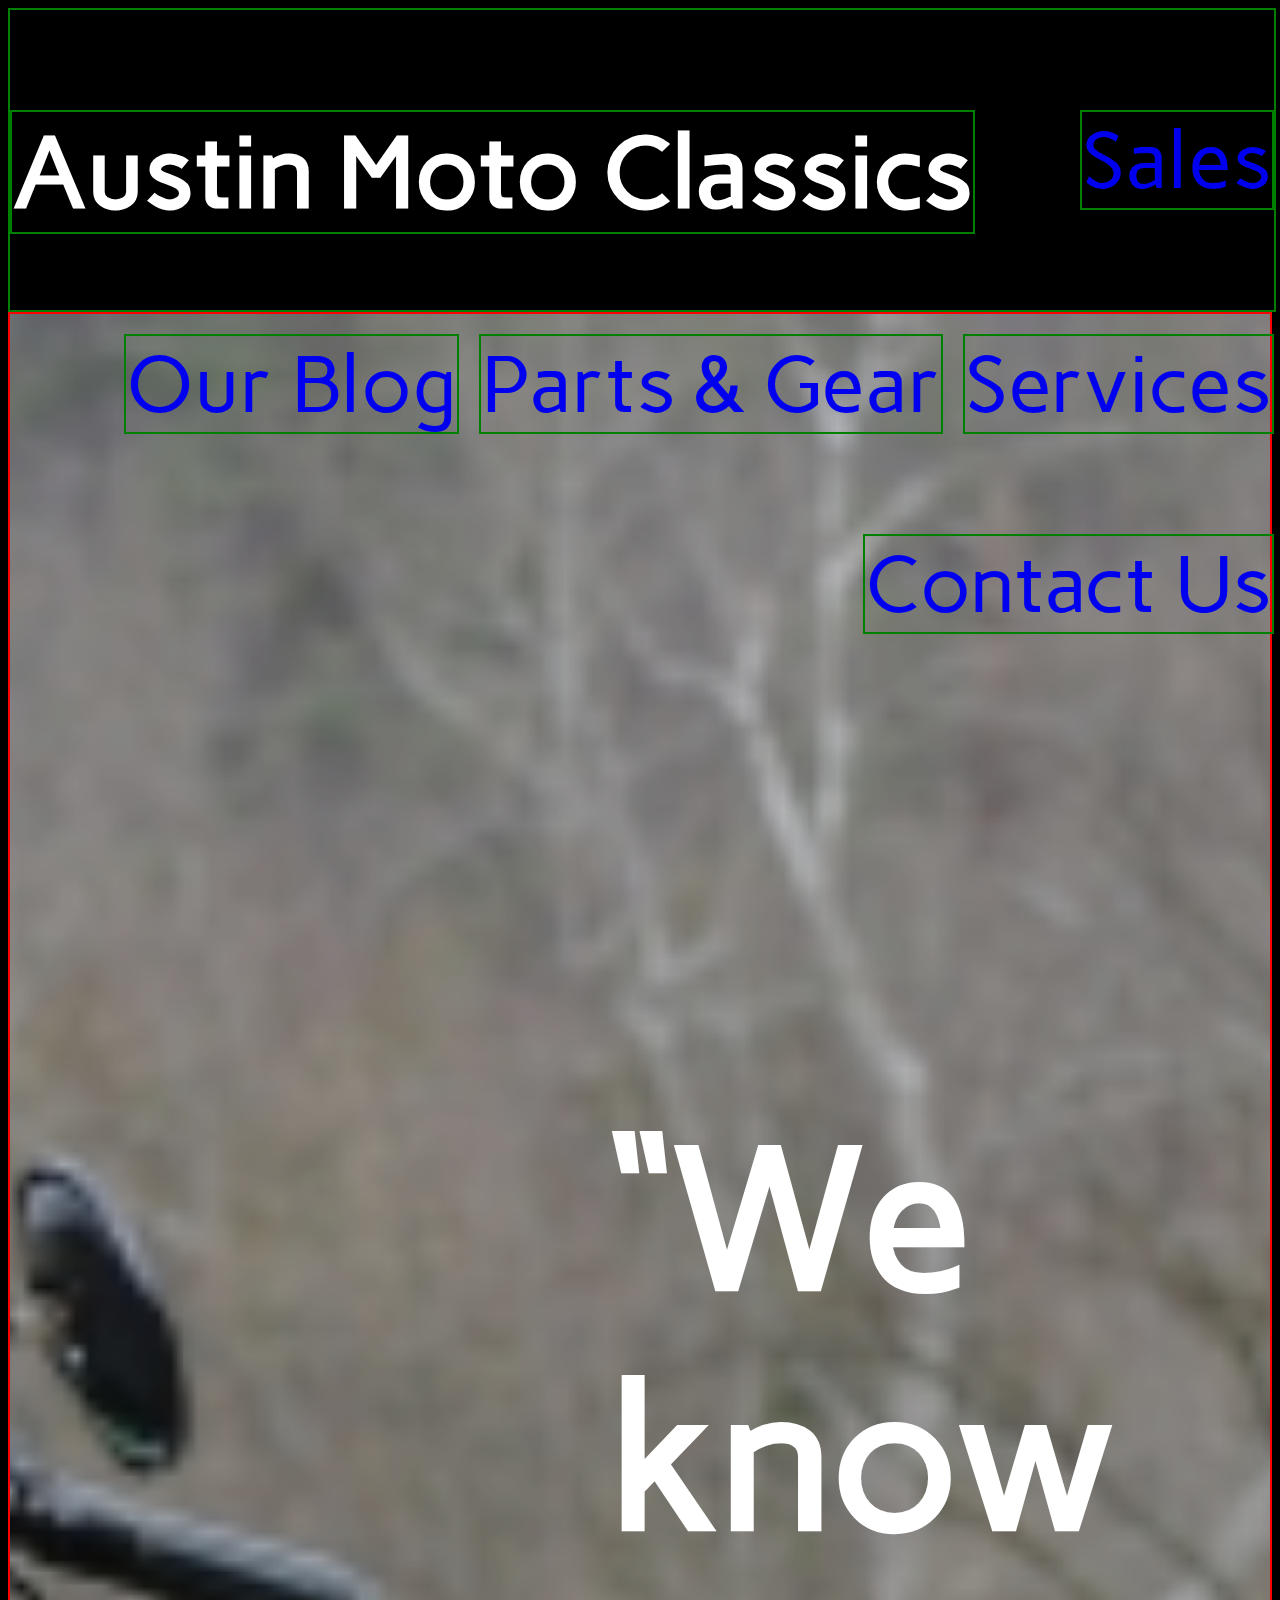
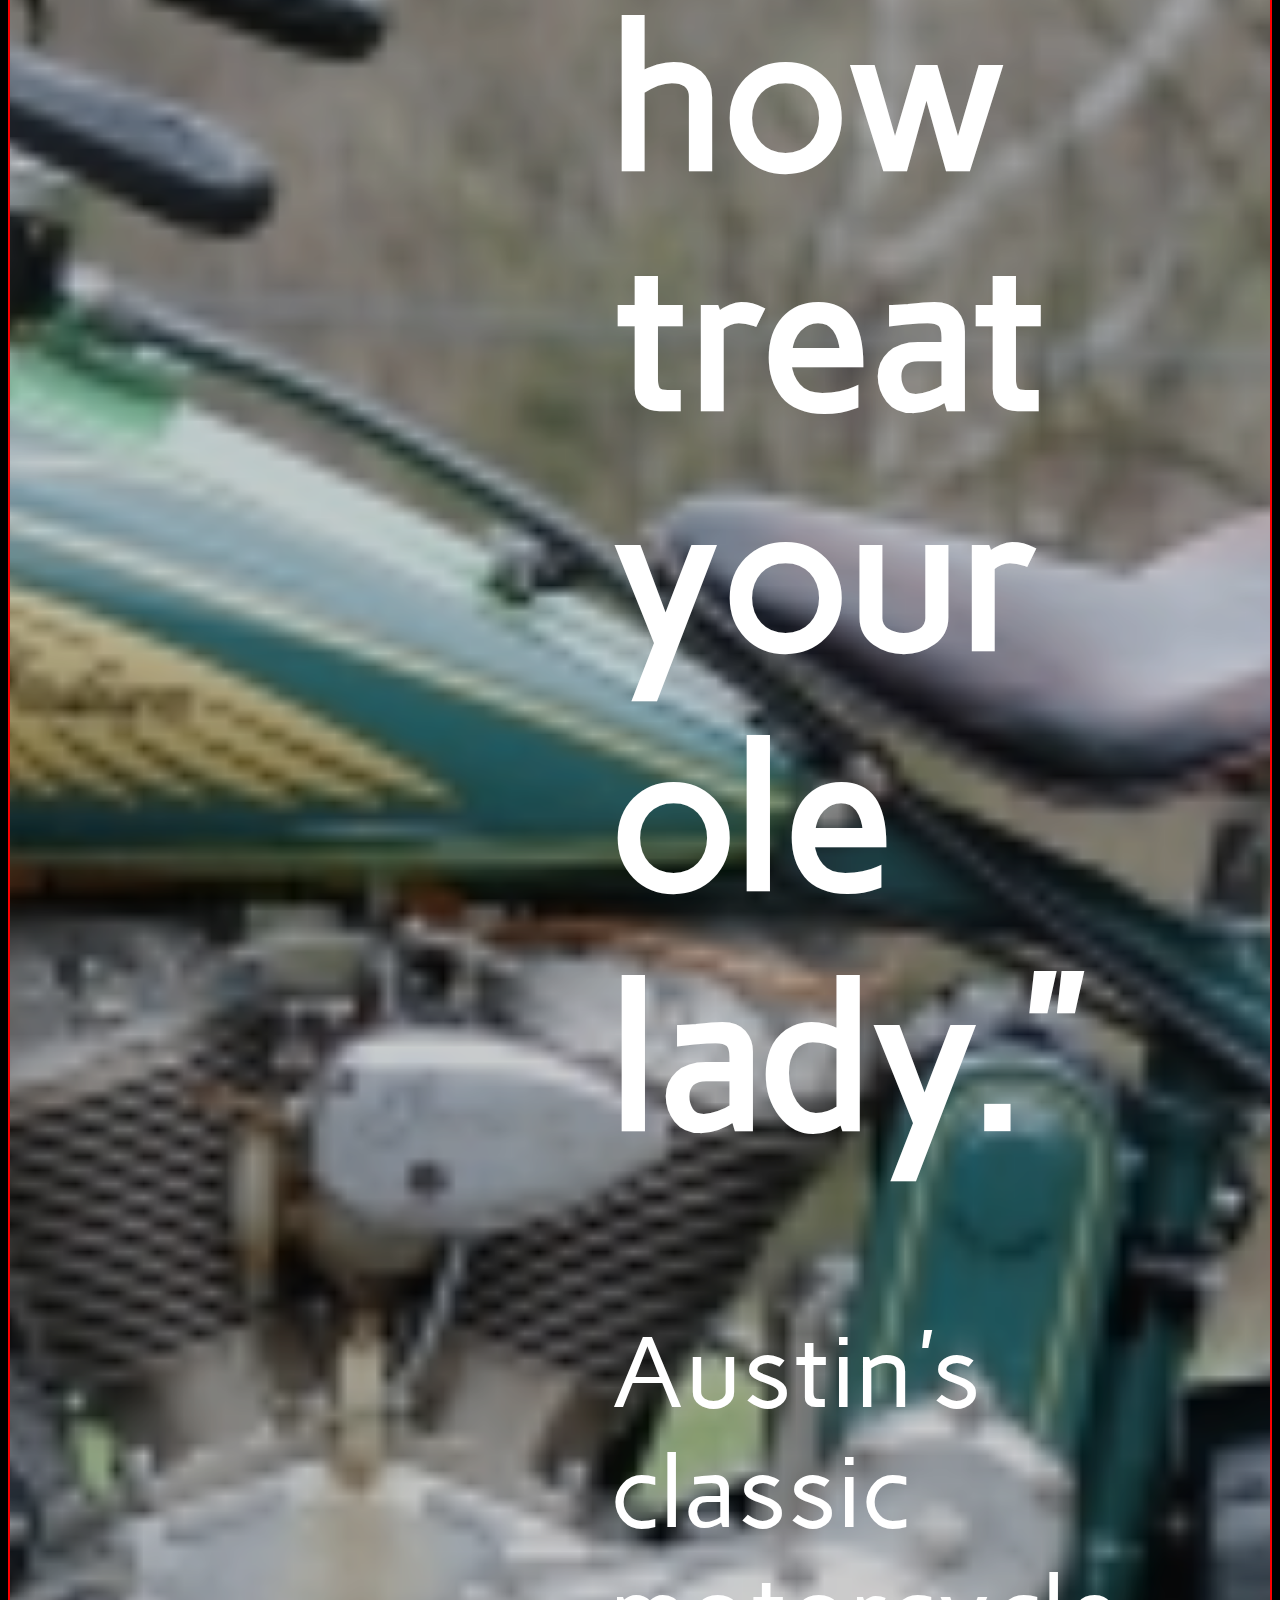
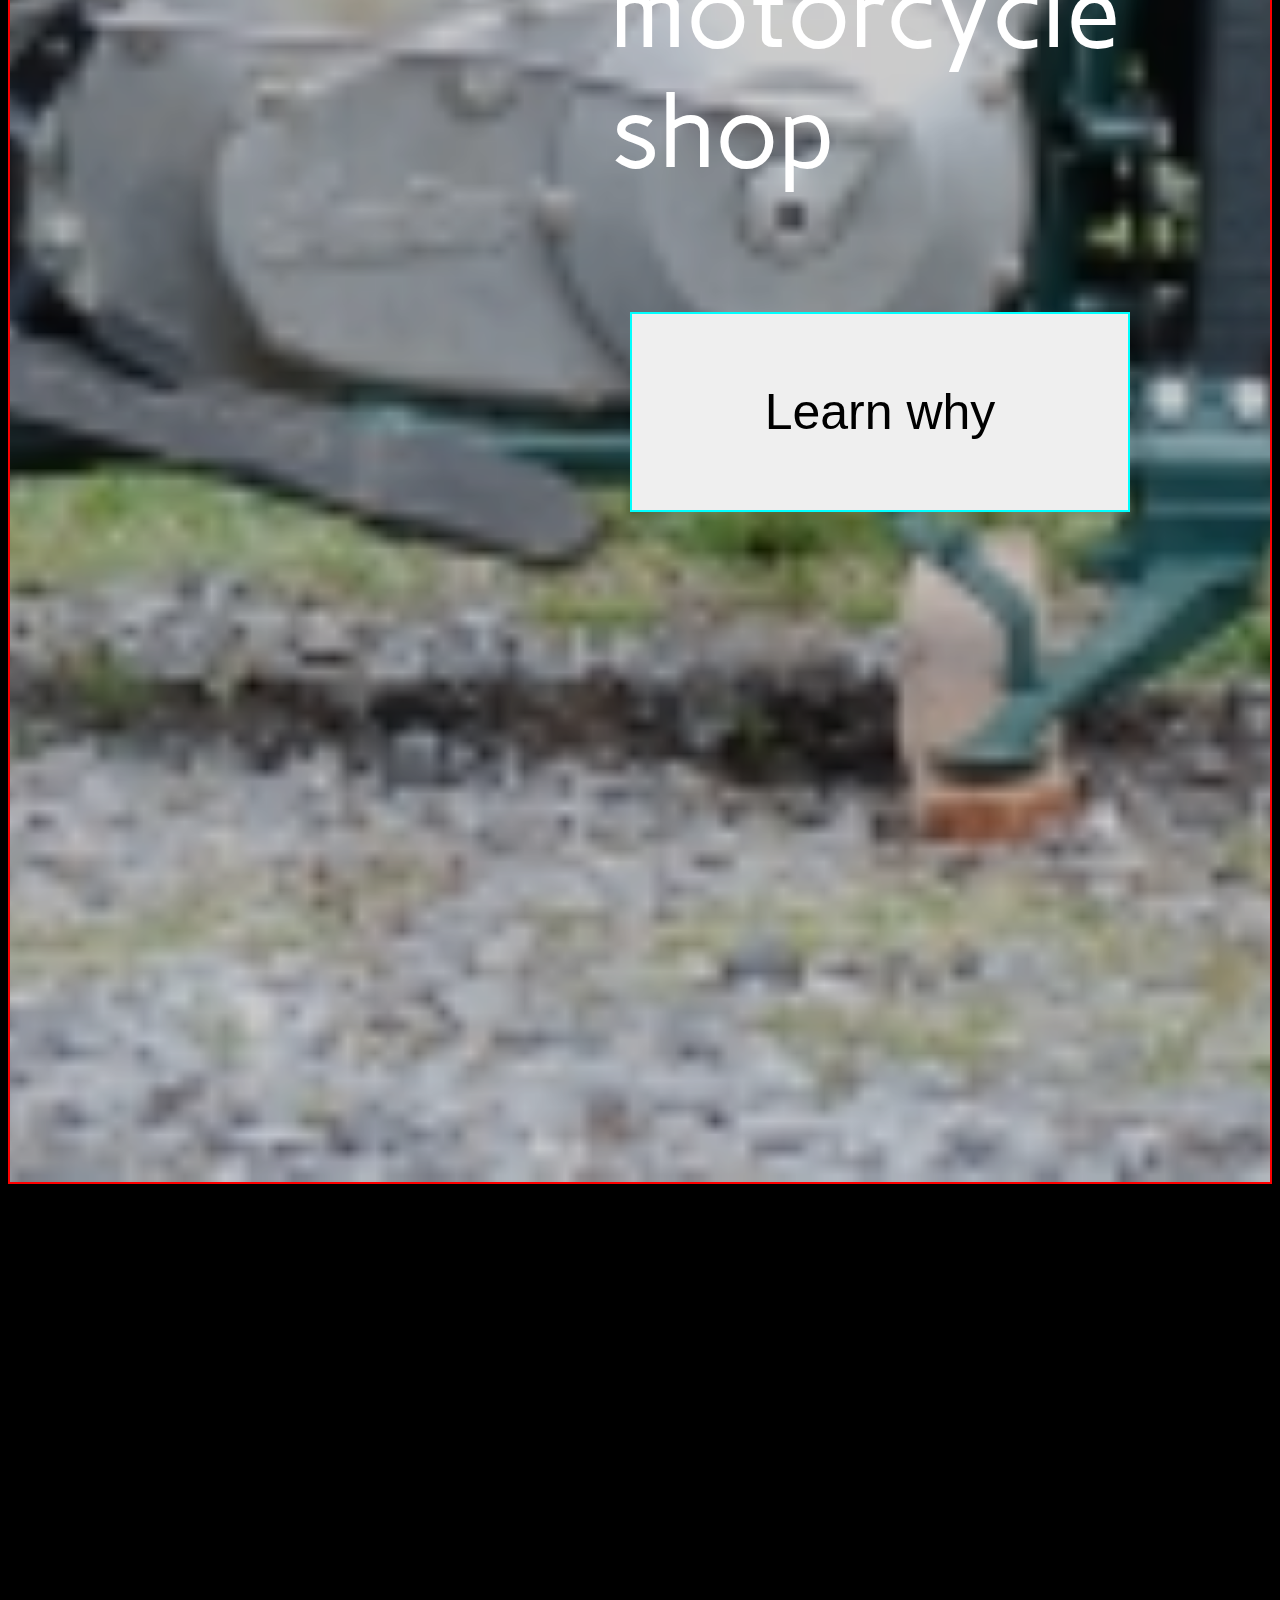
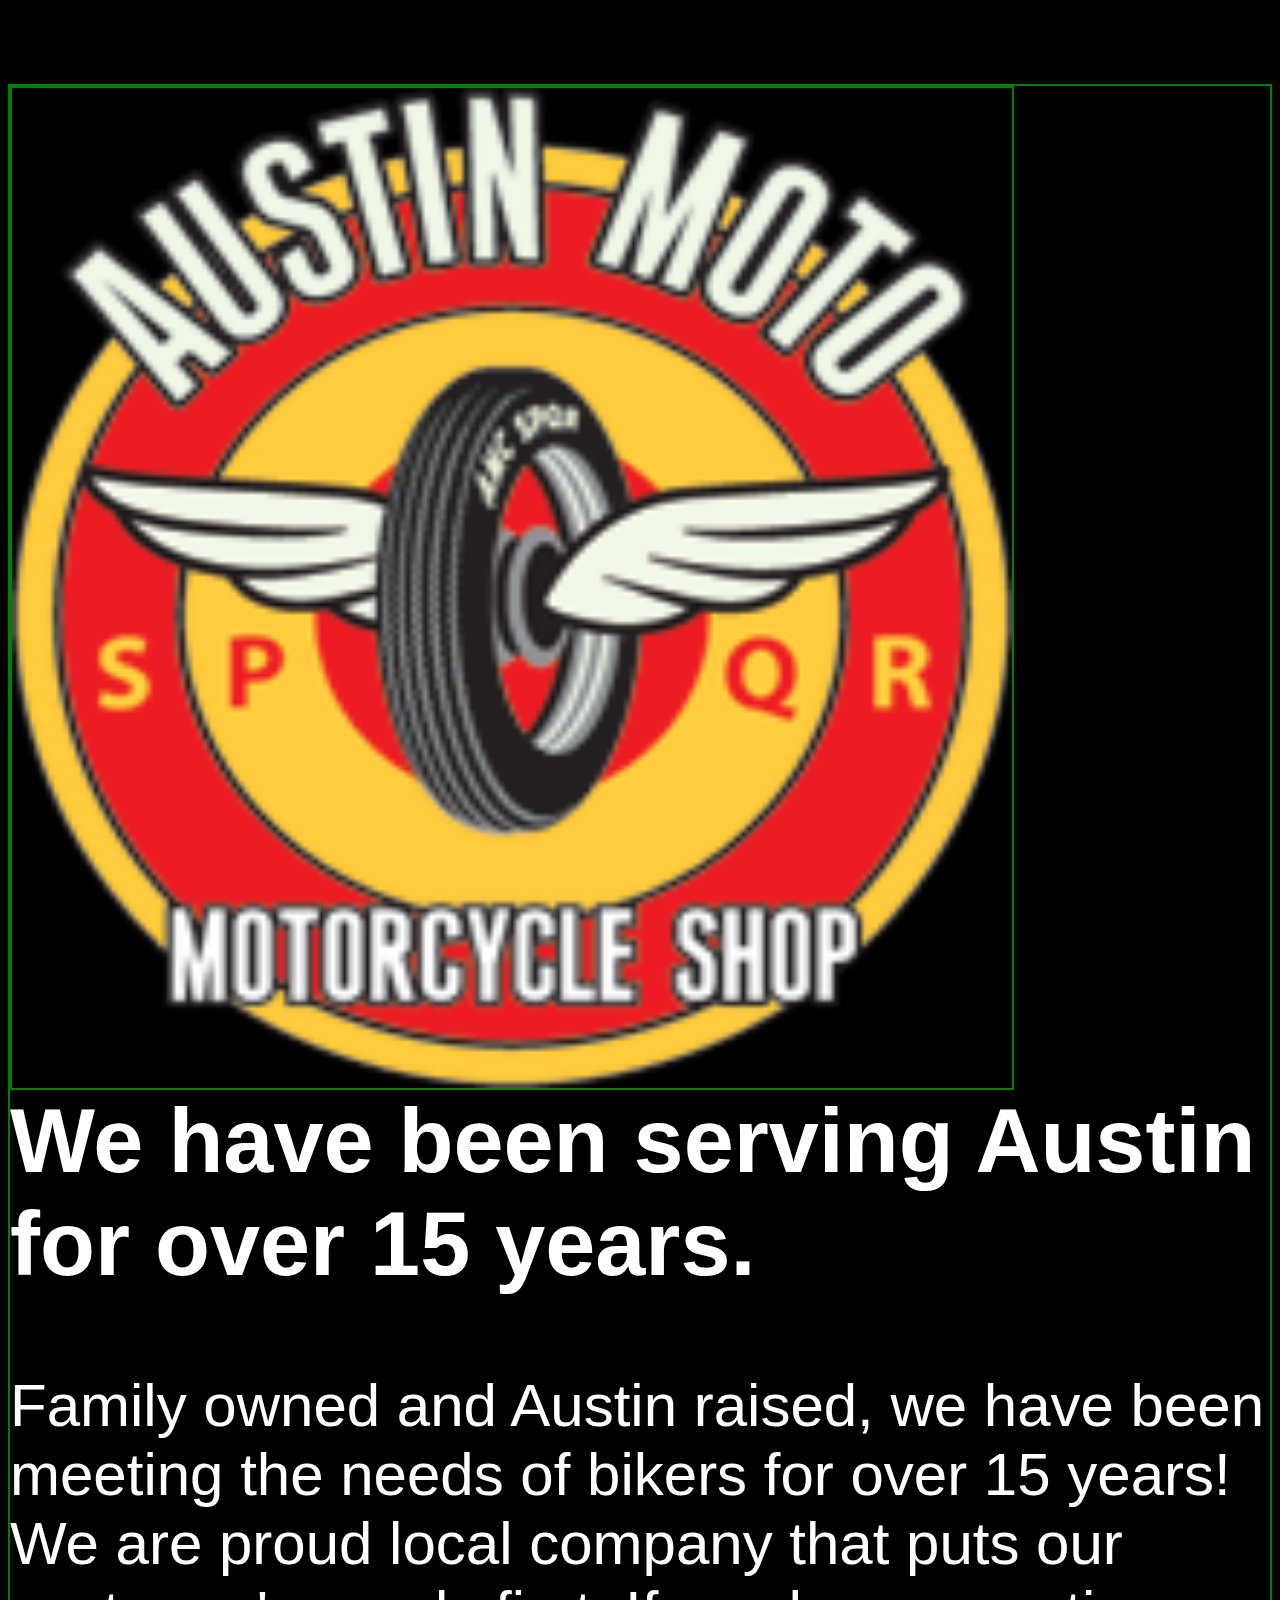
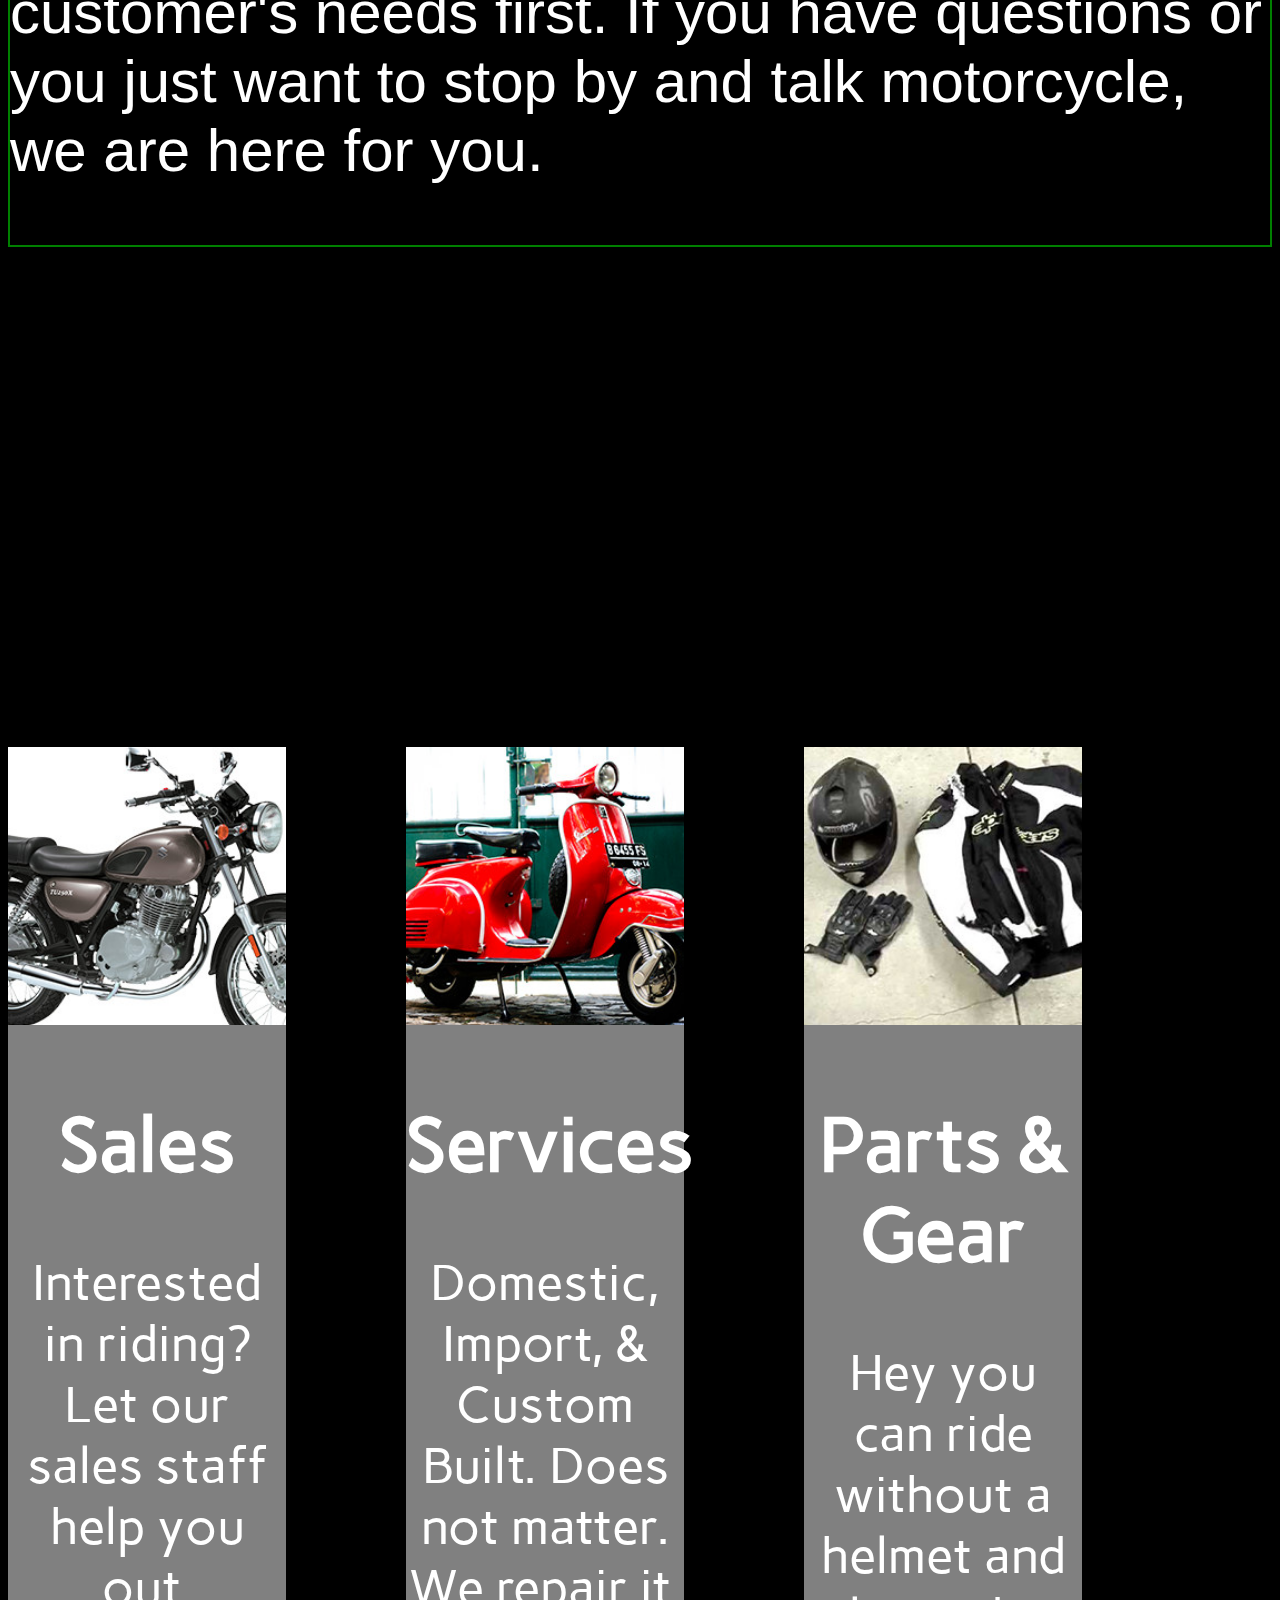
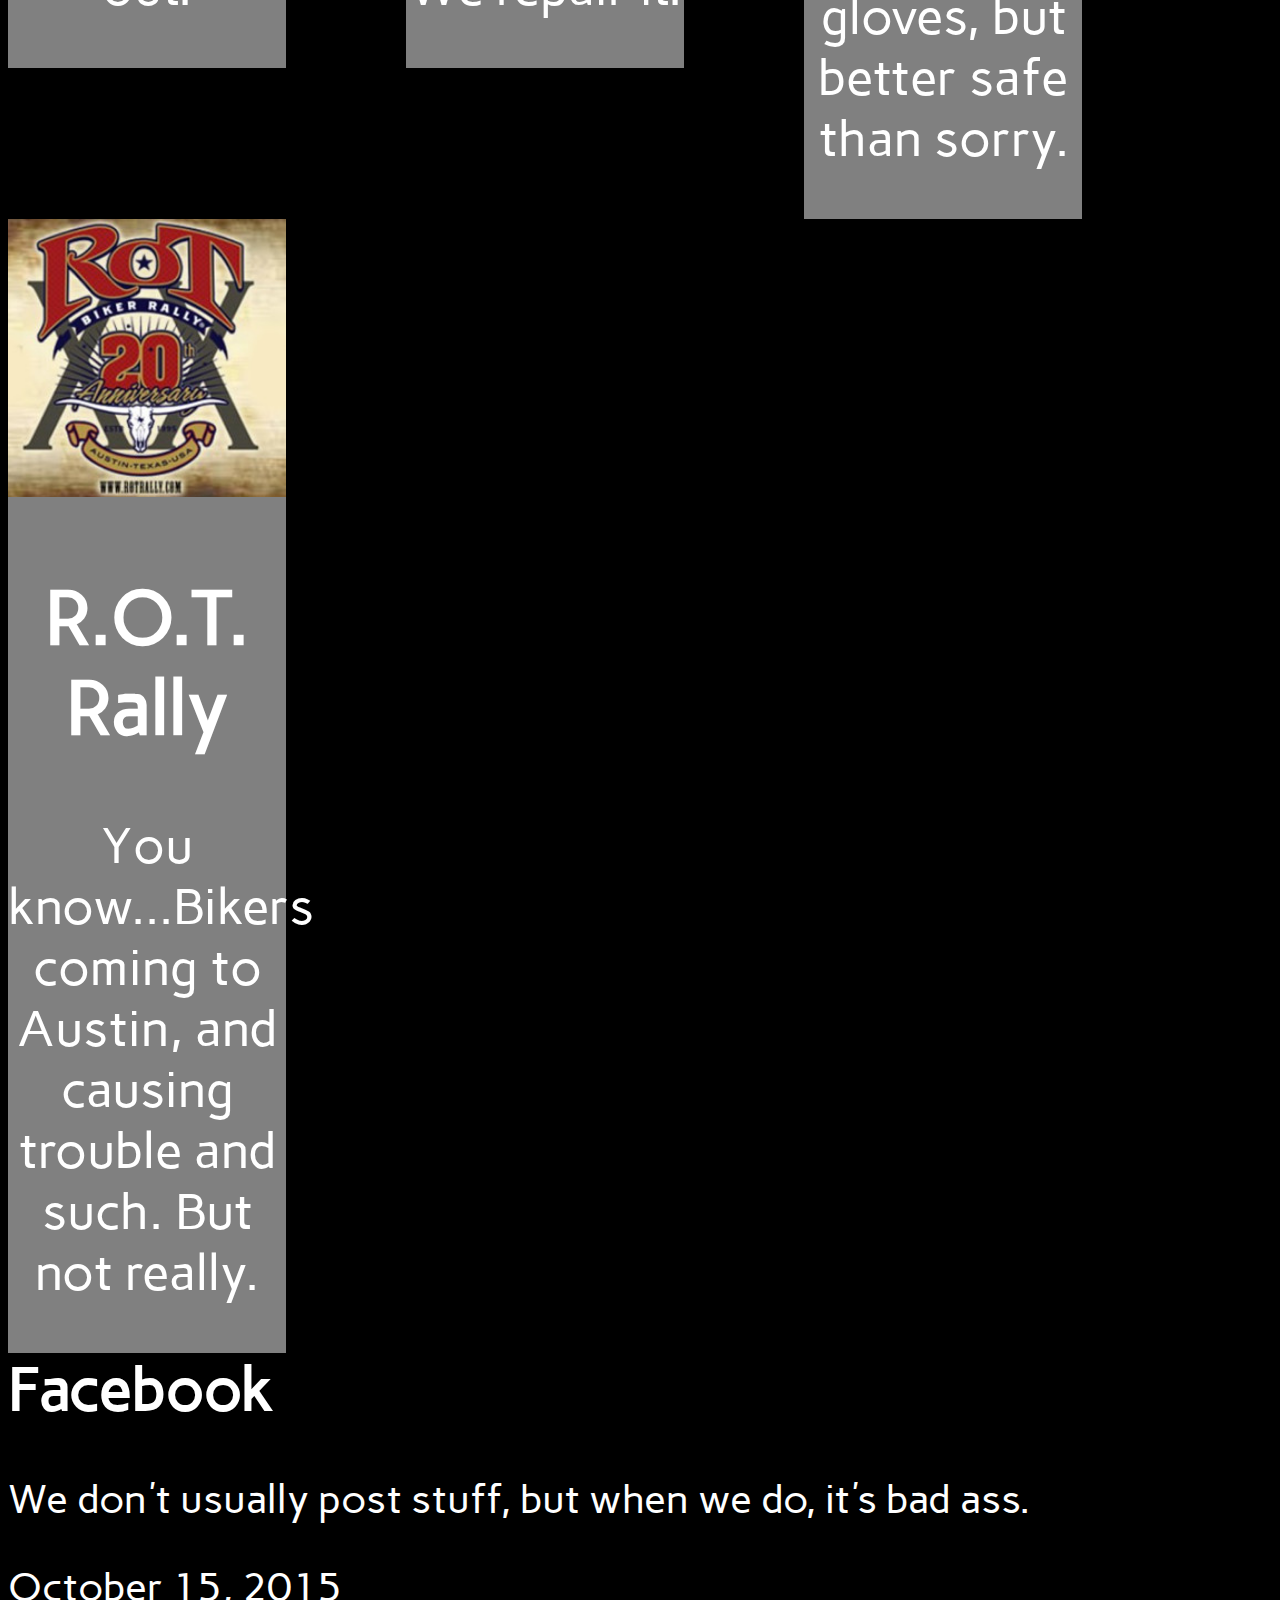
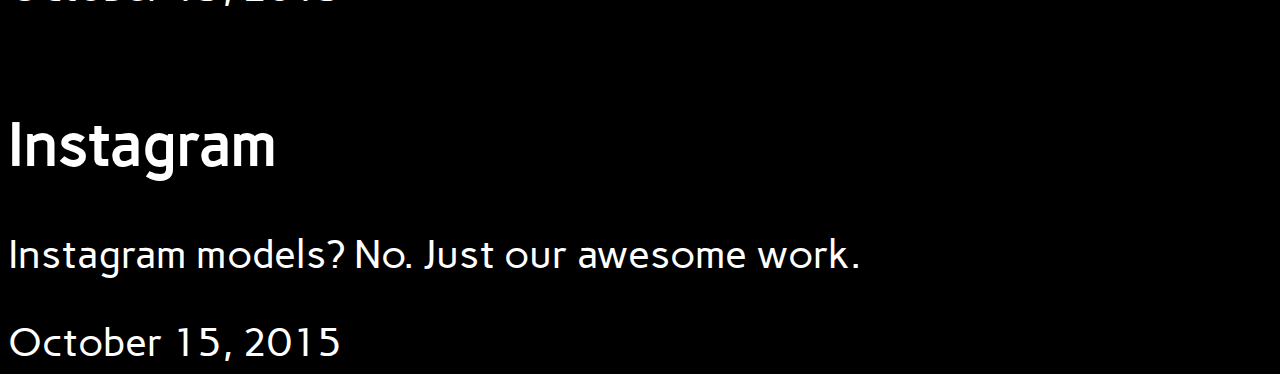
==== commit 0b8d4825: "4th section added" ====
--- a/index.html
+++ b/index.html
@@ -54,15 +54,25 @@
             <p>Hey you can ride without a helmet and gloves, but better safe than sorry.</p>
         </div>
         <div class="four"> 
-            <img href="#" src="img/austinmoto-rot.rally.PNG"/>
+            <img href="#" src="img/austinmoto-rot.rally.jpg"/>
             <h2>R.O.T. Rally</h2>
             <p>You know...Bikers coming to Austin, and causing trouble and such.  But not really.</p>
             </div>
     </section>
     <!--4th section--> 
-    <section>
-    
-    
+    <section class="fourth" class="clear-fix">
+        <div>
+            <img></img> 
+            <h2>Facebook</h2>
+            <p>We don't usually post stuff, but when we do, it's bad ass. </p>
+            <time datetime="2015-10-15">October 15, 2015</time>
+        </div>
+         <div>
+             <img></img>
+            <h2>Instagram</h2>
+            <p>Instagram models? No.  Just our awesome work. </p>
+            <time datetime="2015-10-15">October 15, 2015</time>
+        </div>
     </section>
            
        
--- a/css/github.css
+++ b/css/github.css
@@ -40,7 +40,7 @@
 /*vintagepicture-whole*/
 .wholepg {
     background-image:  url(../img/austinmoto-bike1.2vintage.jpg);
-    box-shadow: inset 10000px 1000px rgba(0,0,0,0.2);
+    box-shadow: inset 10000px 10000px rgba(0,0,0,0.2);
     padding: 650px 600px; 
     background-position: center;
     background-repeat: no-repeat;
@@ -90,6 +90,10 @@
     float: left;
     font-size: 25px;
 }
+#austin {
+    margin-top: 200px;
+    padding-top: 100px;
+}
 /*3rd section*/
 #third  {
     float: left;
@@ -112,10 +116,7 @@
 }
     
     
-#austin {
-    margin-top: 200px;
-    padding-top: 100px;
-}
+
 
 
     
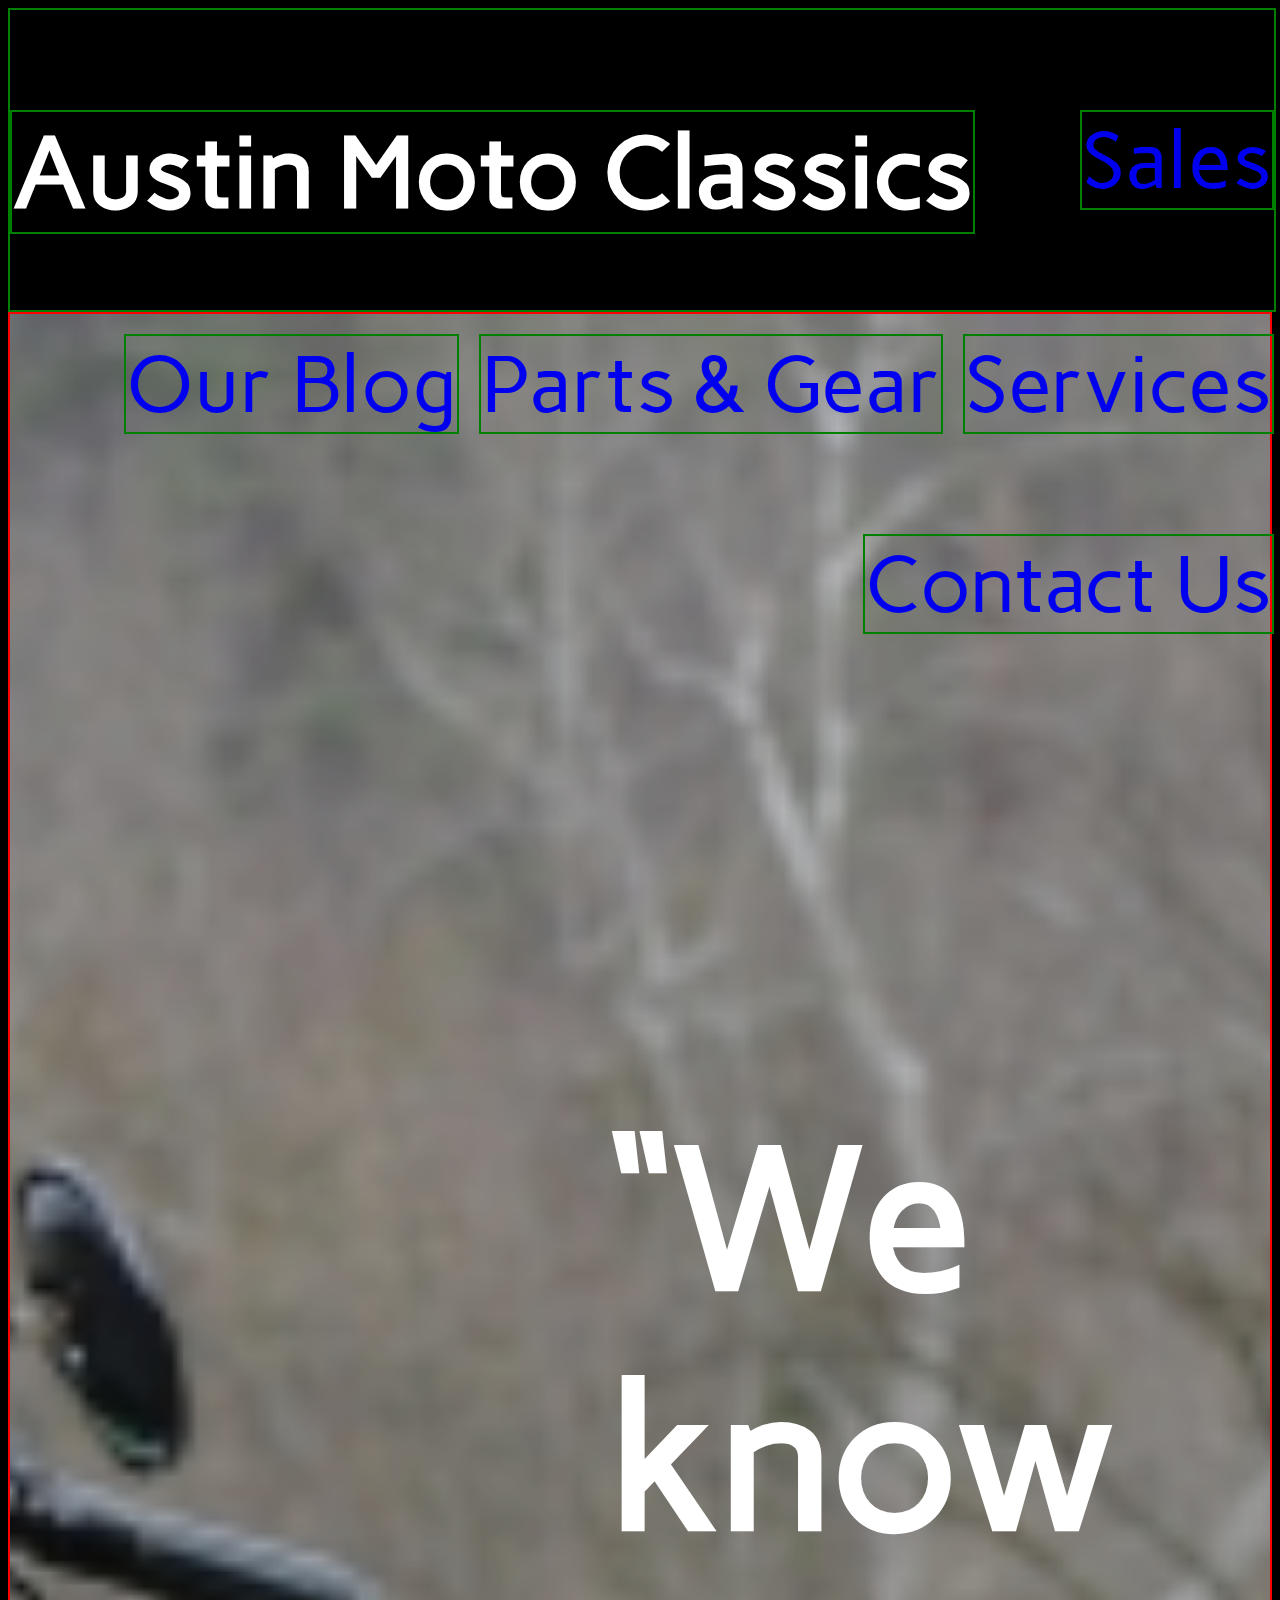
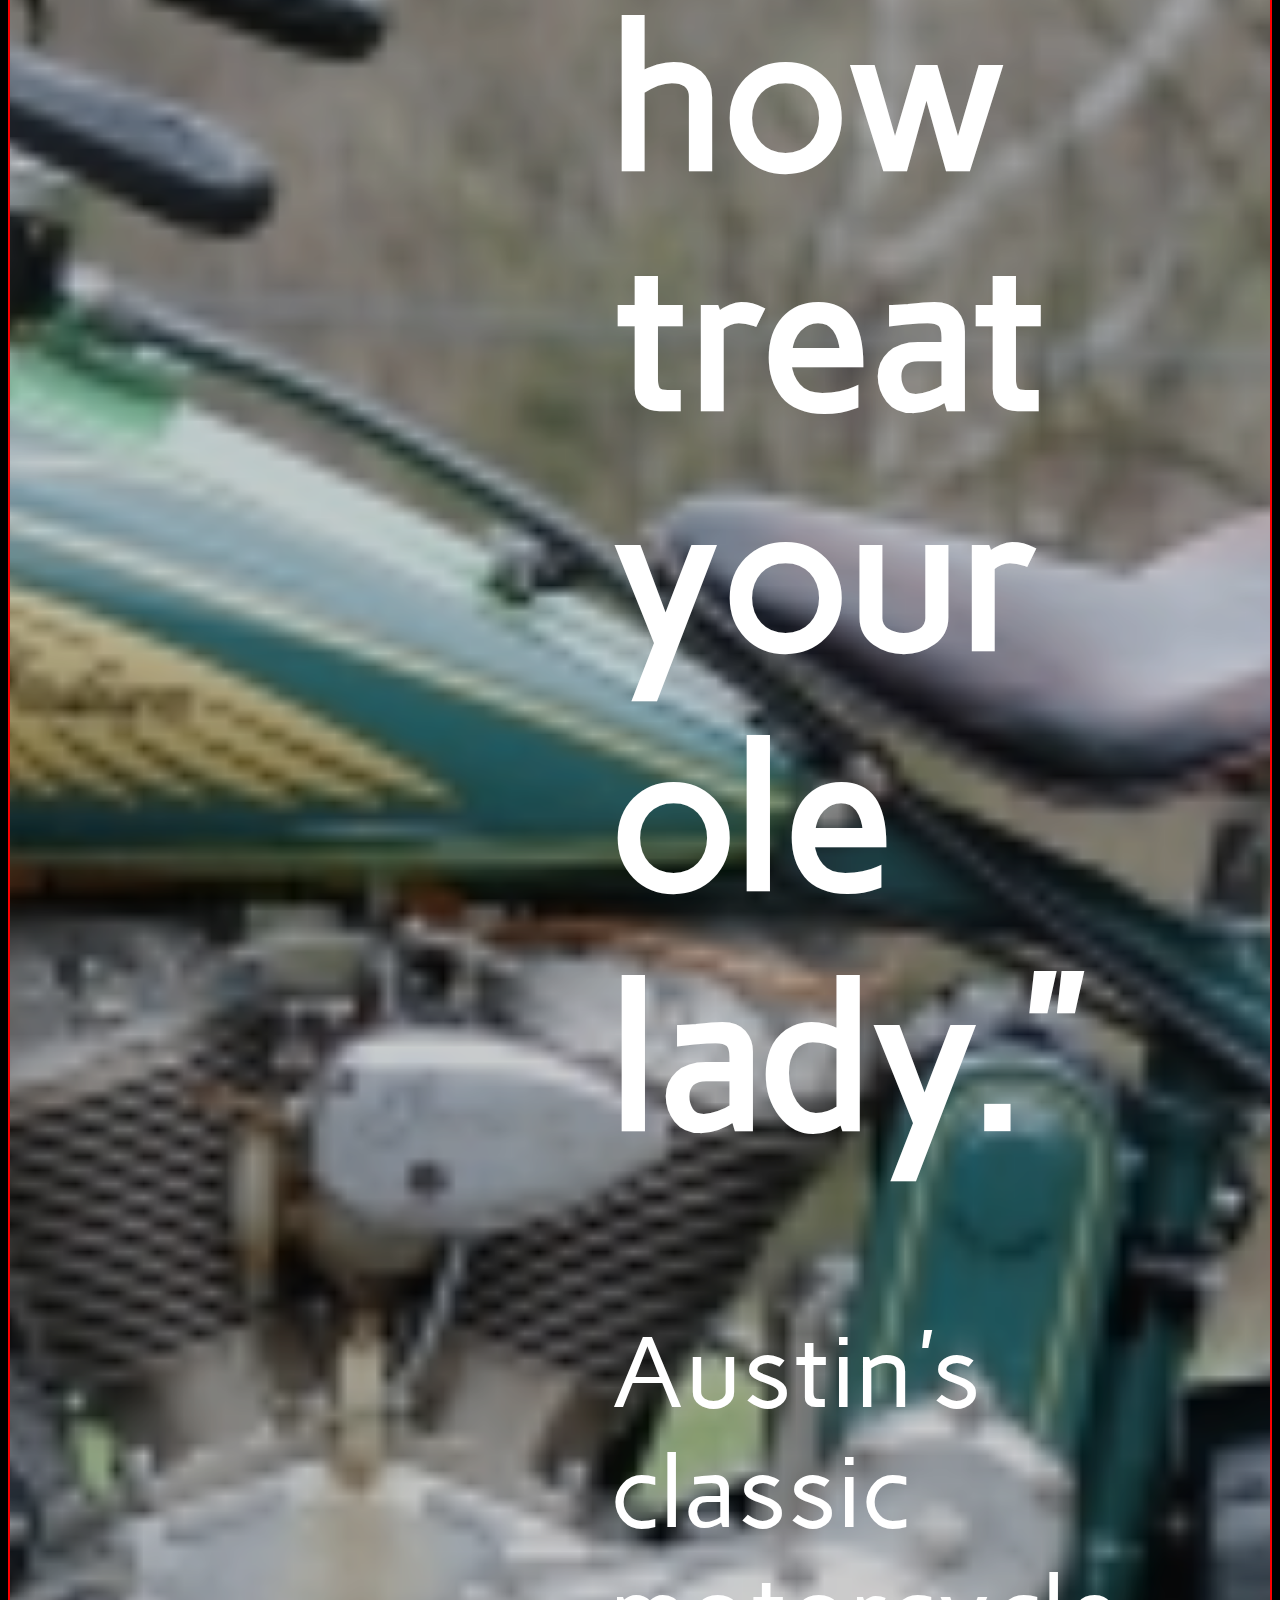
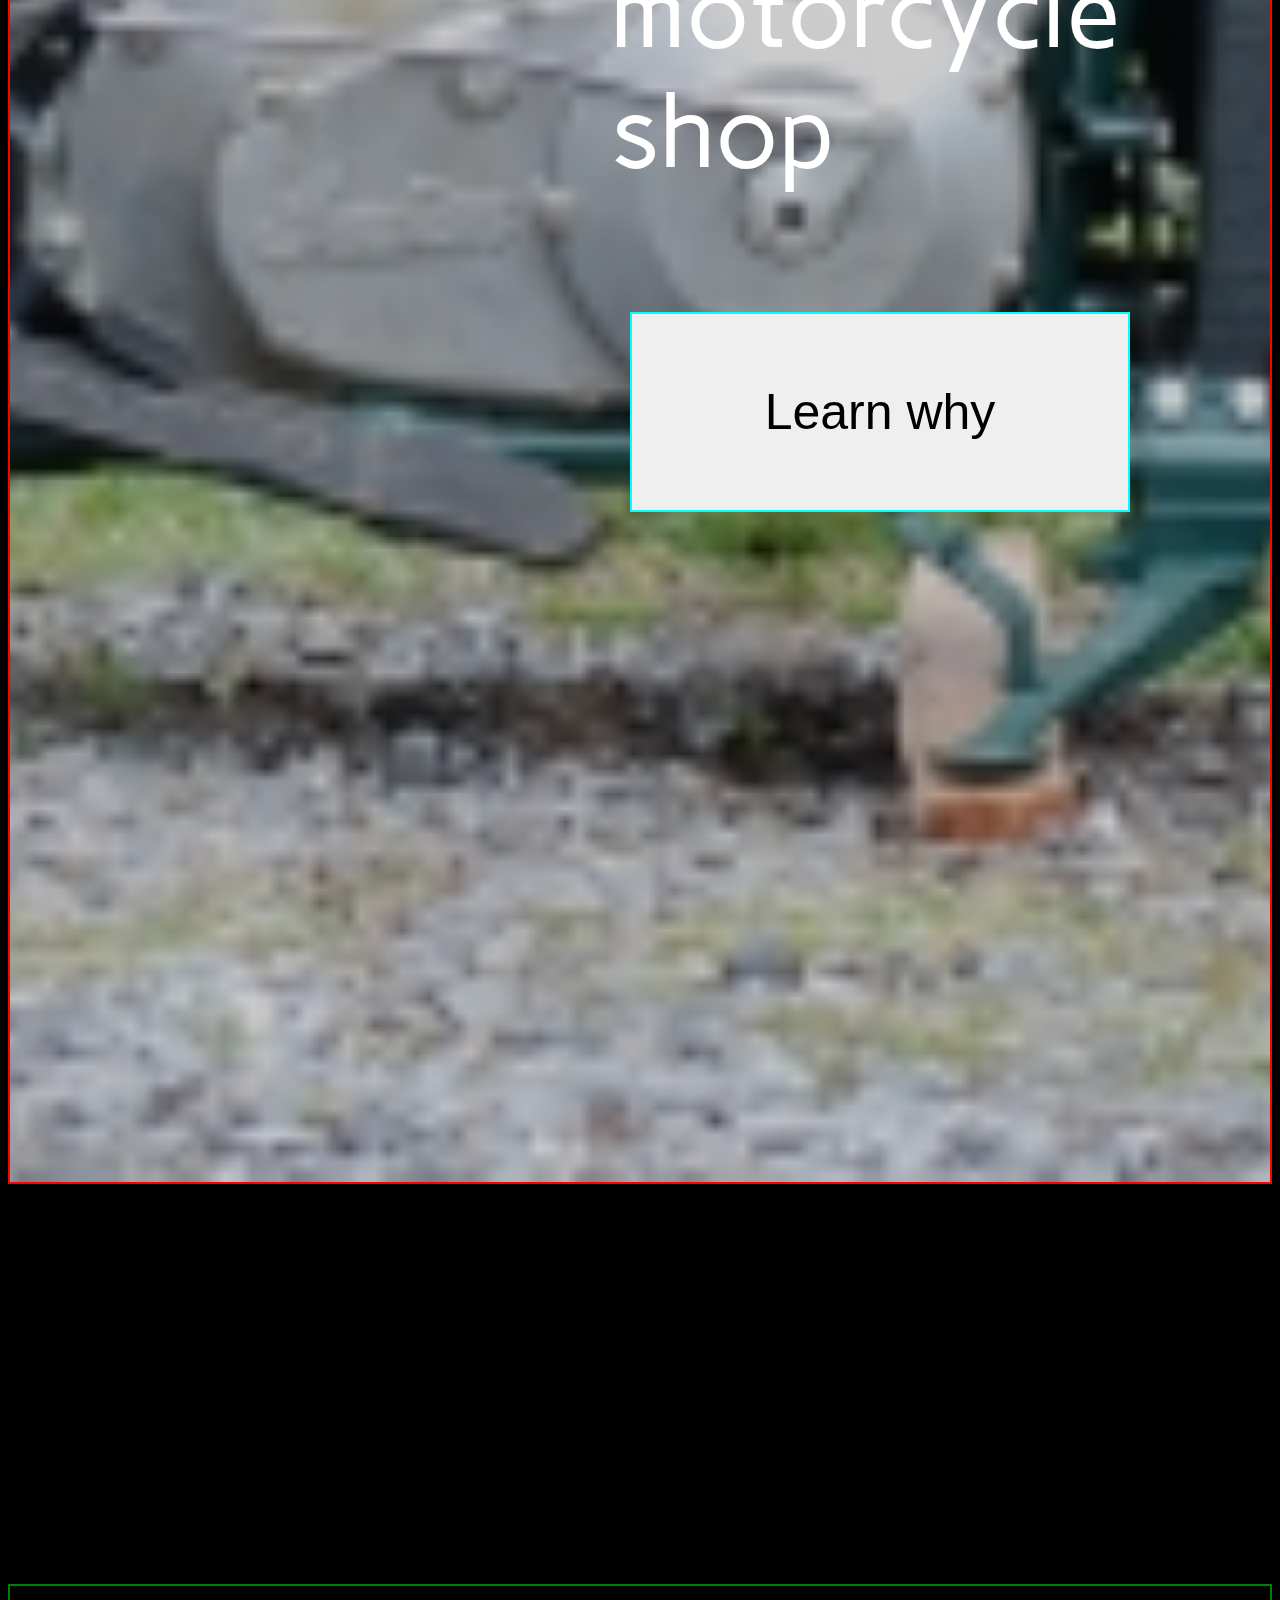
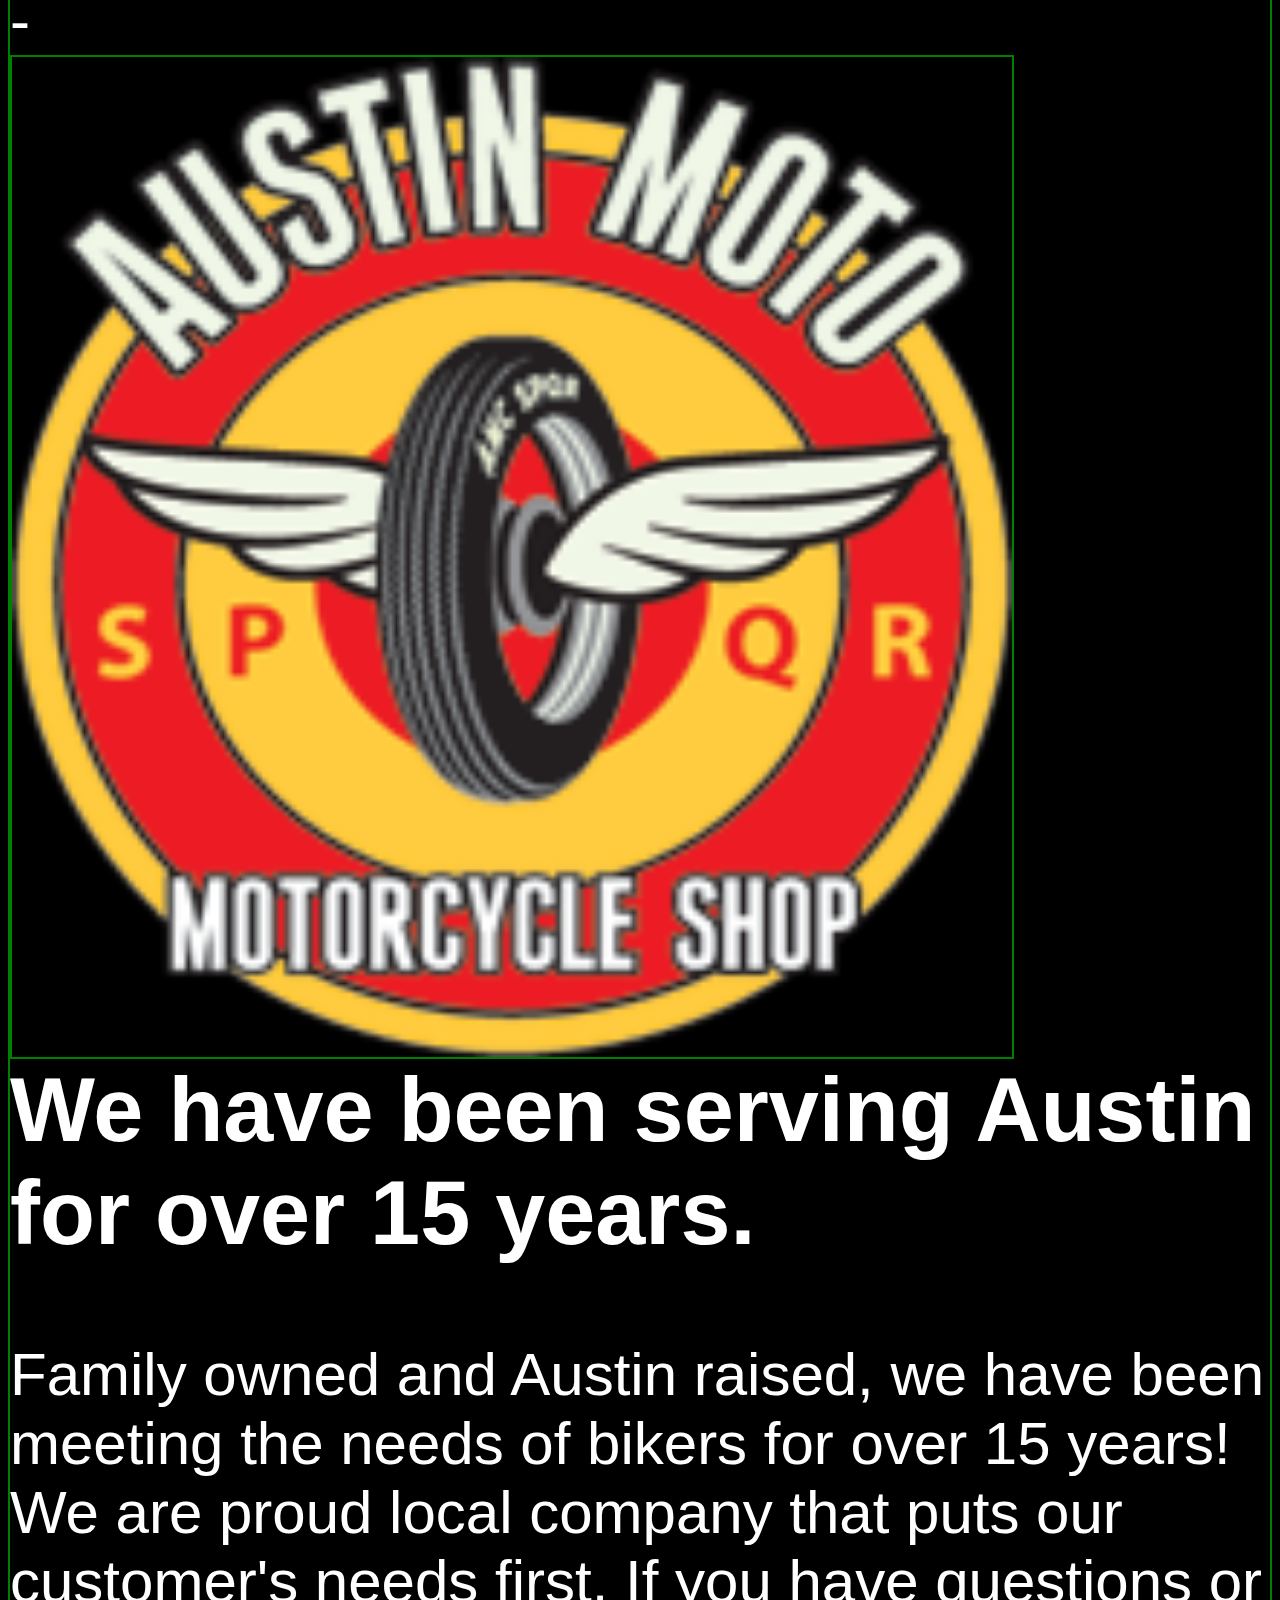
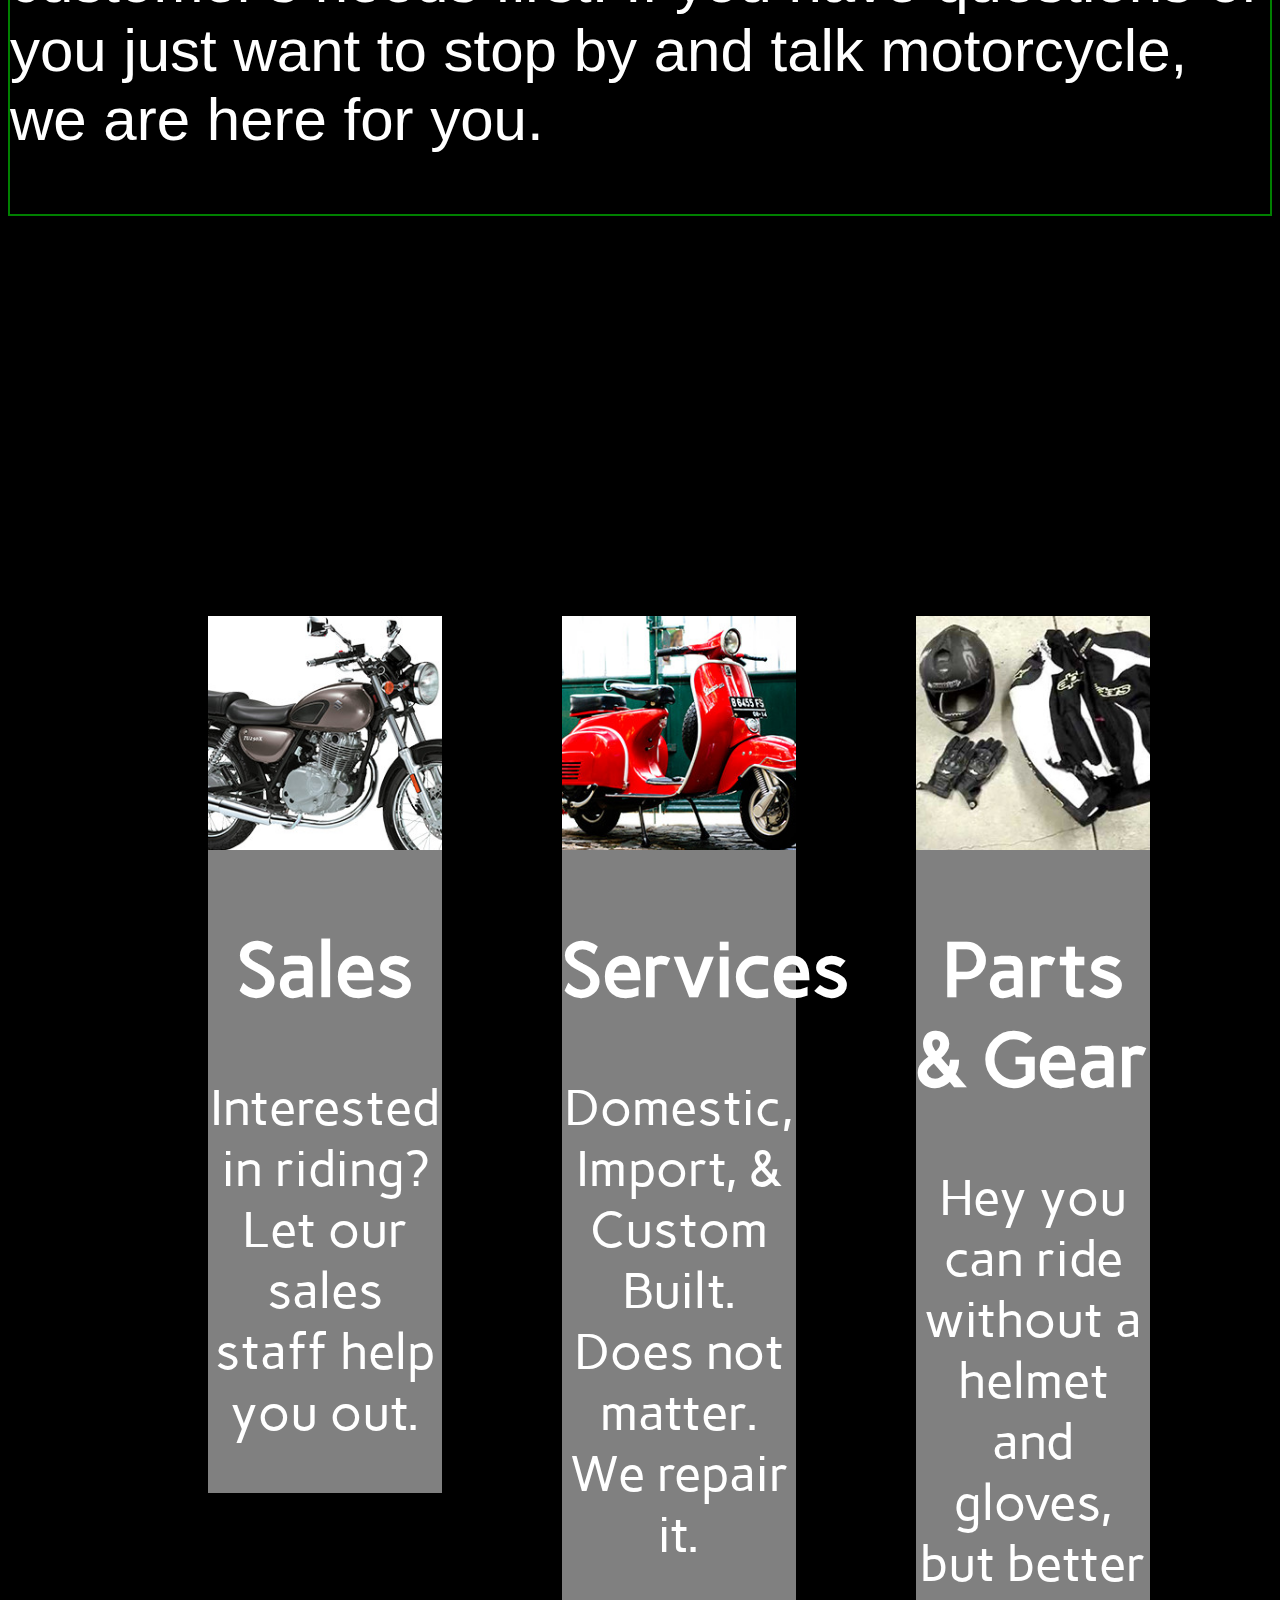
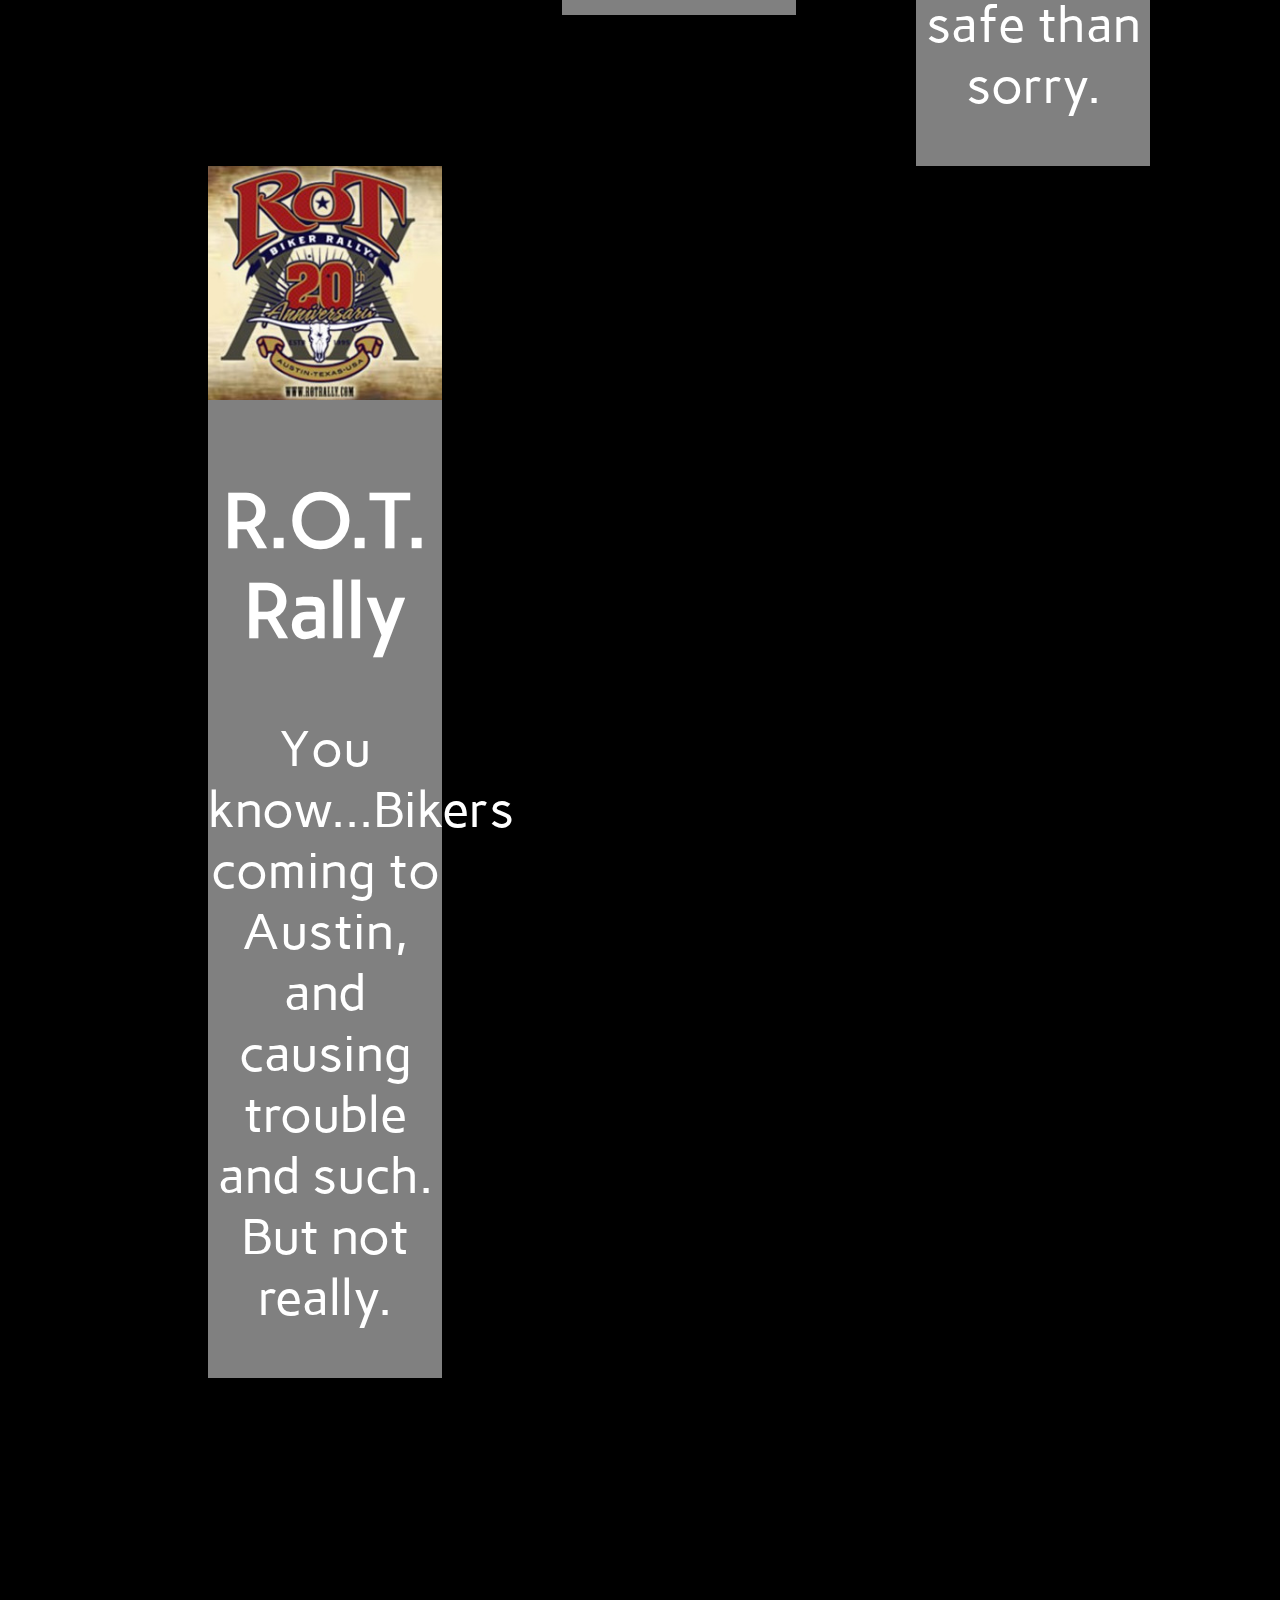
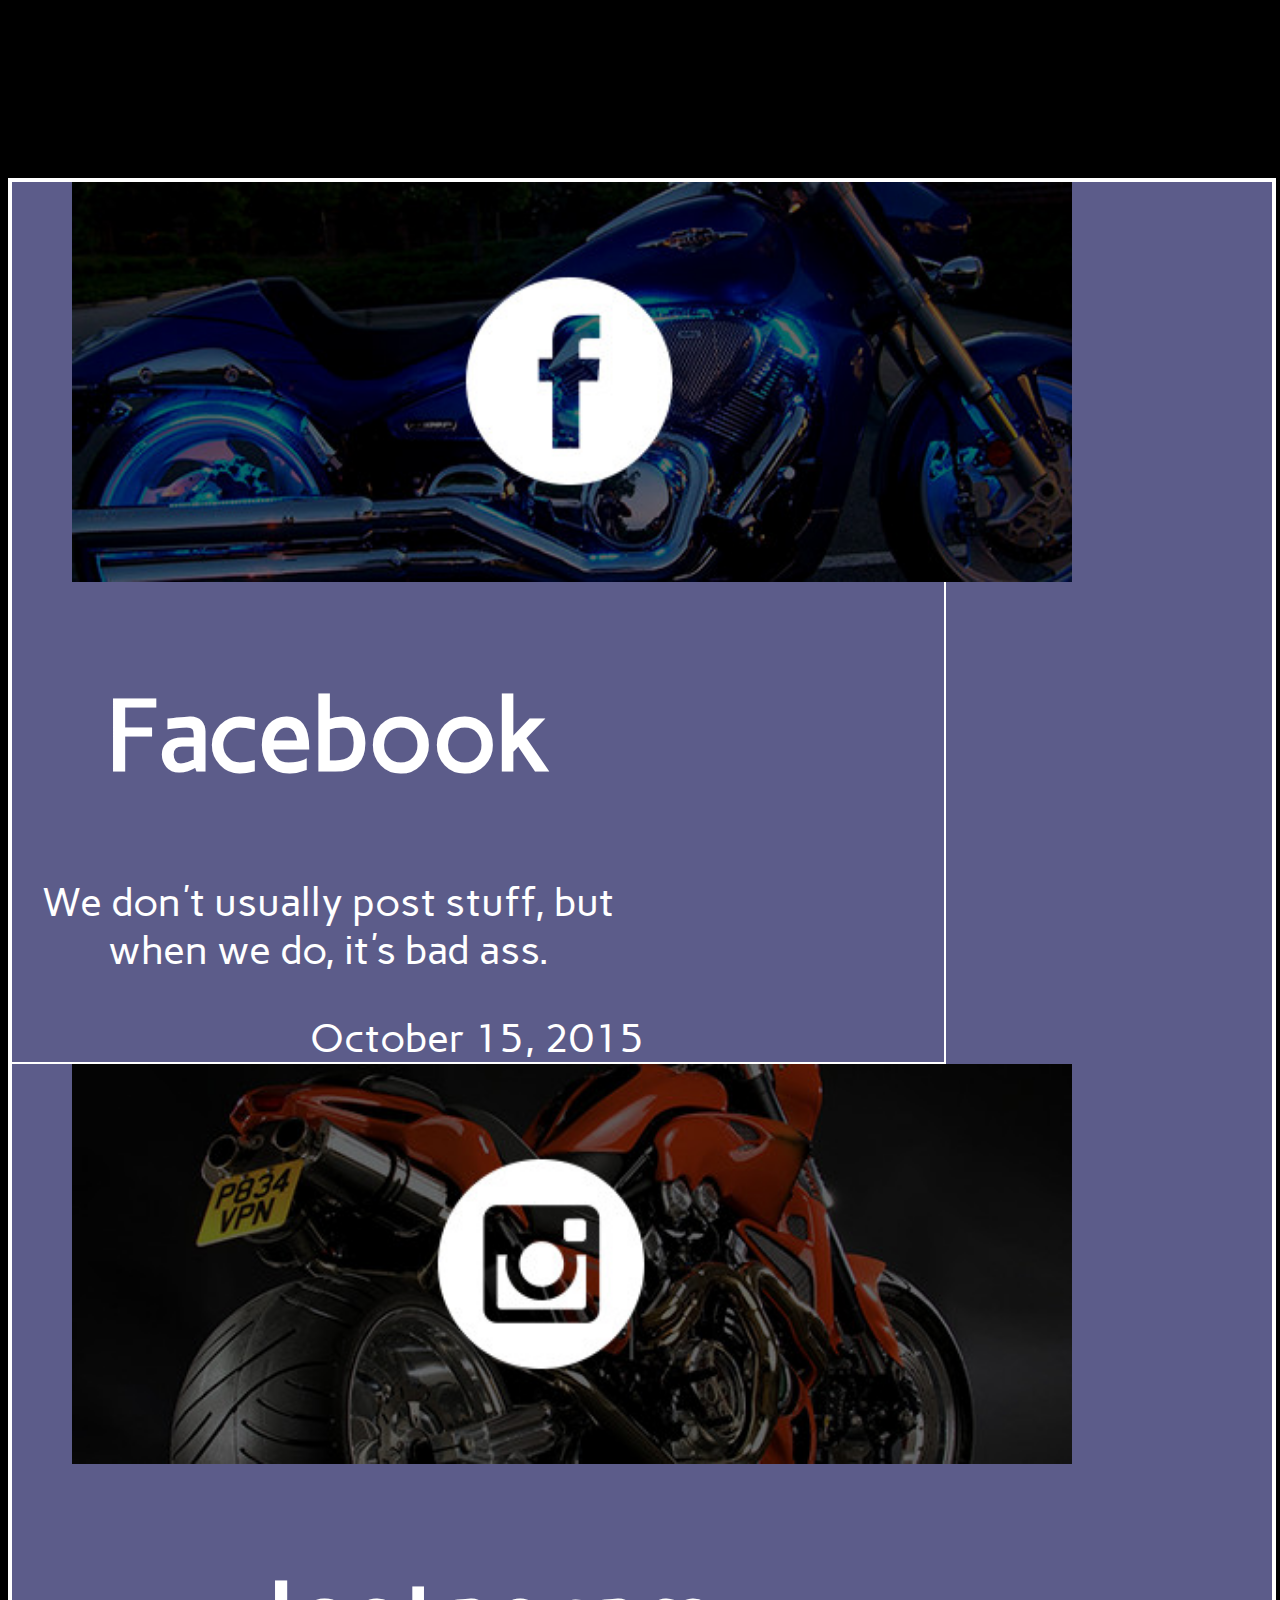
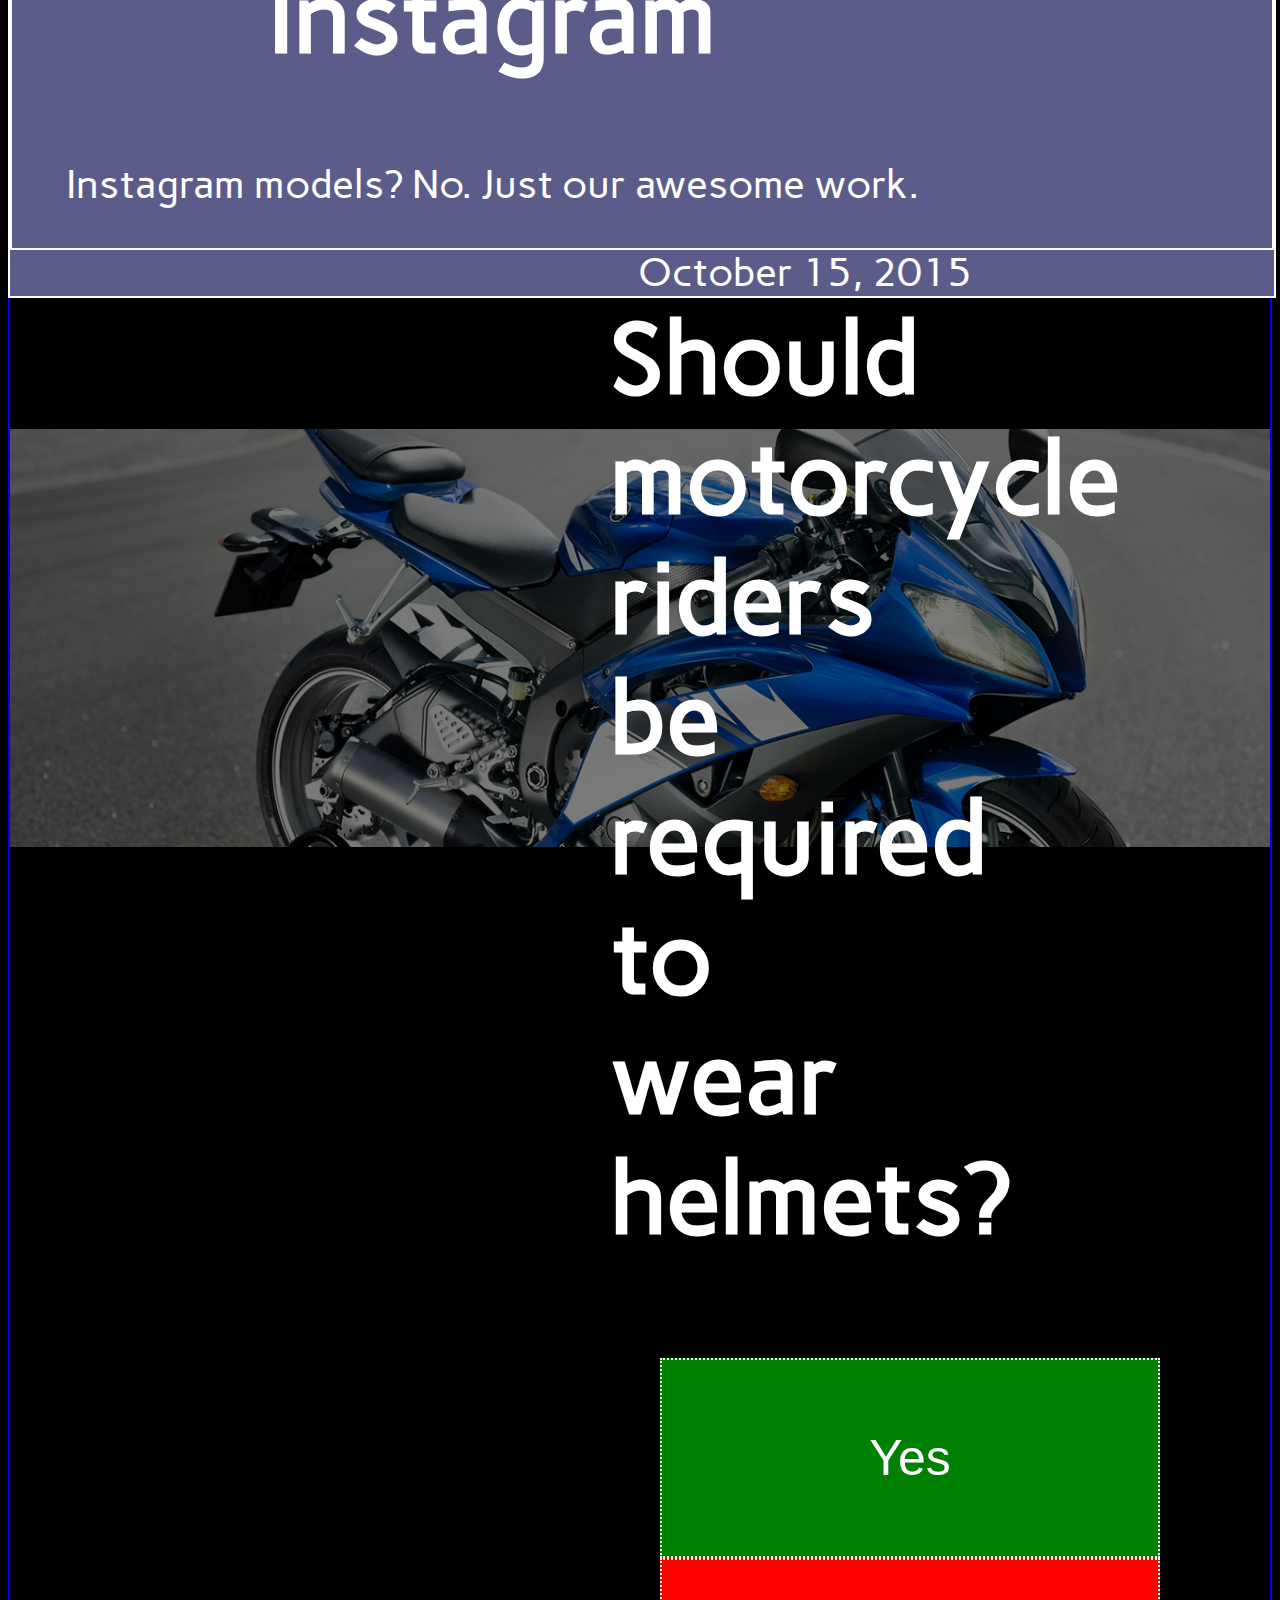
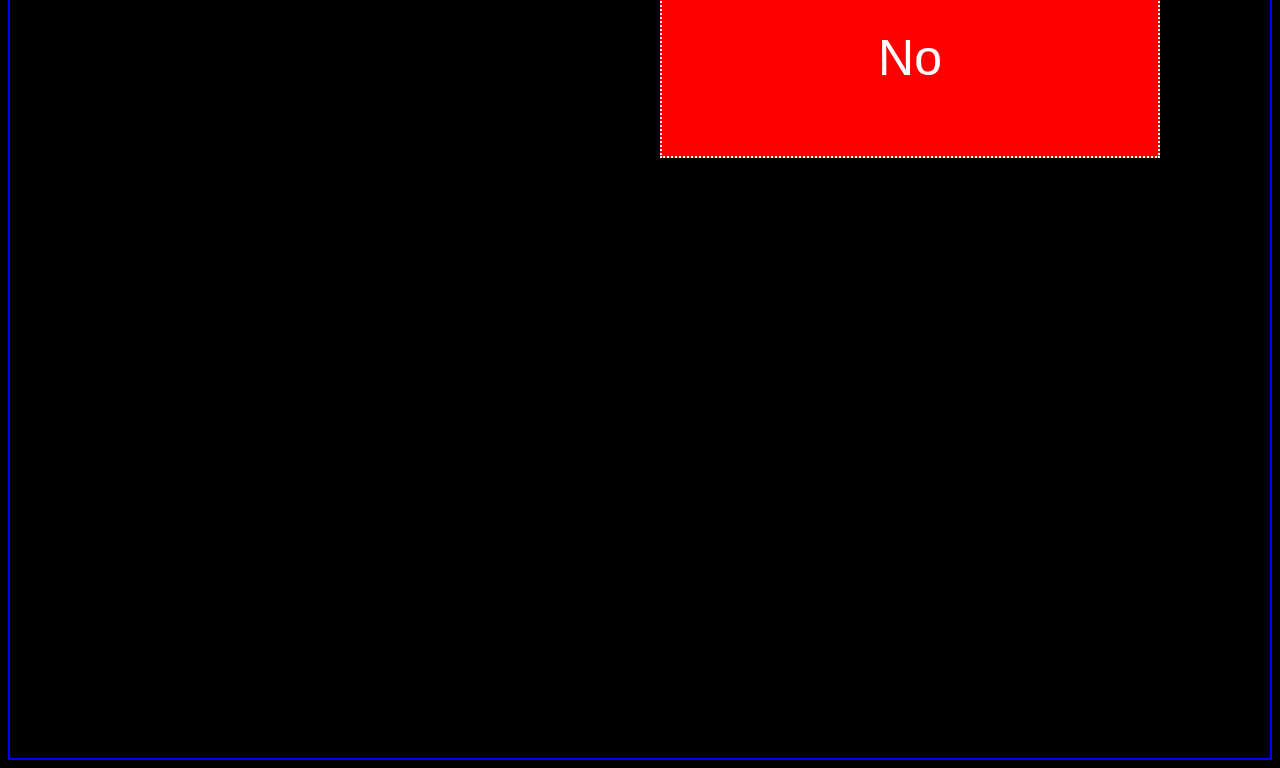
==== commit dfd56759: "Finishing up the project" ====
--- a/index.html
+++ b/index.html
@@ -12,7 +12,7 @@
     
 <body>
     <header>
-        <h2>Austin Moto Classics</h2>
+        <h1>Austin Moto Classics</h1>
         <nav>
             <a href="#">Sales</a>
             <a href="#">Services</a>
@@ -27,7 +27,7 @@
         <button class="bb">Learn why</button>    
     </section>
     <!--2nd section--> 
-    <section class="second" class="clear-fix"/>
+    <section class="second" class="clear-fix"/>-
         <div>  
             <img id="logo" a href="https://www.facebook.com/austin.moto.3#!/austin.moto.3" src="img/austinmoto-logo.png"/>
         </div>
@@ -60,28 +60,28 @@
             </div>
     </section>
     <!--4th section--> 
-    <section class="fourth" class="clear-fix">
-        <div>
-            <img></img> 
+    <section class="social" class="clear-fix">
+        <div id="facebook">
+            <img src="img/facebook.jpg"/>
             <h2>Facebook</h2>
             <p>We don't usually post stuff, but when we do, it's bad ass. </p>
             <time datetime="2015-10-15">October 15, 2015</time>
         </div>
          <div>
-             <img></img>
+             <img src="img/instagram.jpg"/>
             <h2>Instagram</h2>
-            <p>Instagram models? No.  Just our awesome work. </p>
+            <p>Instagram models? No. Just our awesome work. </p>
             <time datetime="2015-10-15">October 15, 2015</time>
         </div>
     </section>
-           
-       
-         
-
-    
-     
-
-
+    <!--footer-->
+    <footer class="question" class="clear-fix">
+        <div>
+        <p><strong>Should motorcycle riders be required to wear helmets?</strong></p>
+        <button id="yes">Yes</button>
+        <button id="no">No</button>
+        </div>
+    </footer>
 </body>
 
 </html>--- a/css/github.css
+++ b/css/github.css
@@ -19,7 +19,7 @@
     height: 300px;
     margin-bottom: 0px;
 }
-header h2 {
+header h1 {
     font-size: 100px;
     float: left;
     margin-top: 100px;
@@ -61,7 +61,7 @@
     border: green 2px solid;
     font-size: 60px;
     font-family: sans-serif;
-    margin-top: 500px; 
+    margin-top: 400px; 
 }
 #logo {
     float: left;
@@ -97,7 +97,8 @@
 /*3rd section*/
 #third  {
     float: left;
-    margin-top: 500px;
+    margin-top: 400px;
+    margin-left: 200px;
     font-size: 40px;
     border: yellow;
 }
@@ -114,7 +115,75 @@
 #third div img {
     width: 100%
 }
+/*4th section*/
+.social {
+    float: left;
+    margin-top: 400px;
+    font-size 50px;
+    border: white 2px solid;
+    background-color: #5C5C8A;
+    width: 100%;  
+}
+.social div {
+    text-align: center;
+    padding-right: 300px; 
+    border: white 2px solid;
+}
+.social h2 {
+    font-size: 100px;
+}
+.social div img {
+    width: 1000px; 
+    height: 400px; 
+    padding-left: 60px;
+}
+.social time {
+    float: right;
+} 
+
+#facebook {
+    float: left; 
+    width: 50%;
+}
+/*footer*/
+footer {
+    background-position: bottom;
     
+}
+.question {
+    background-image: url('../img/austinmoto-bike4.jpg');
+    box-shadow: inset 100000px 100000px rgba(0,0,0,0.2);
+    background-position: center;
+    background-repeat: no-repeat;
+    background-size: contain;
+    text-align: center;
+    border: 2px blue solid;
+    font size: 100px;  
+    padding: 600px 600px;
+    margin-top: 3500px; 
+}
+footer p{
+    font-size: 100px;
+}
+footer button {
+    width: 500px;
+    height: 200px;
+    font-size: 50px;
+    margin-right: 50px;
+    margin-left: 50px;
+    color: white;
+}
+#yes {
+    background-color: green;
+    border: white 2px dotted;
+}
+#no {
+    background-color: red;
+    border: white 2px dotted;
+}
+
+
+
     
 
 
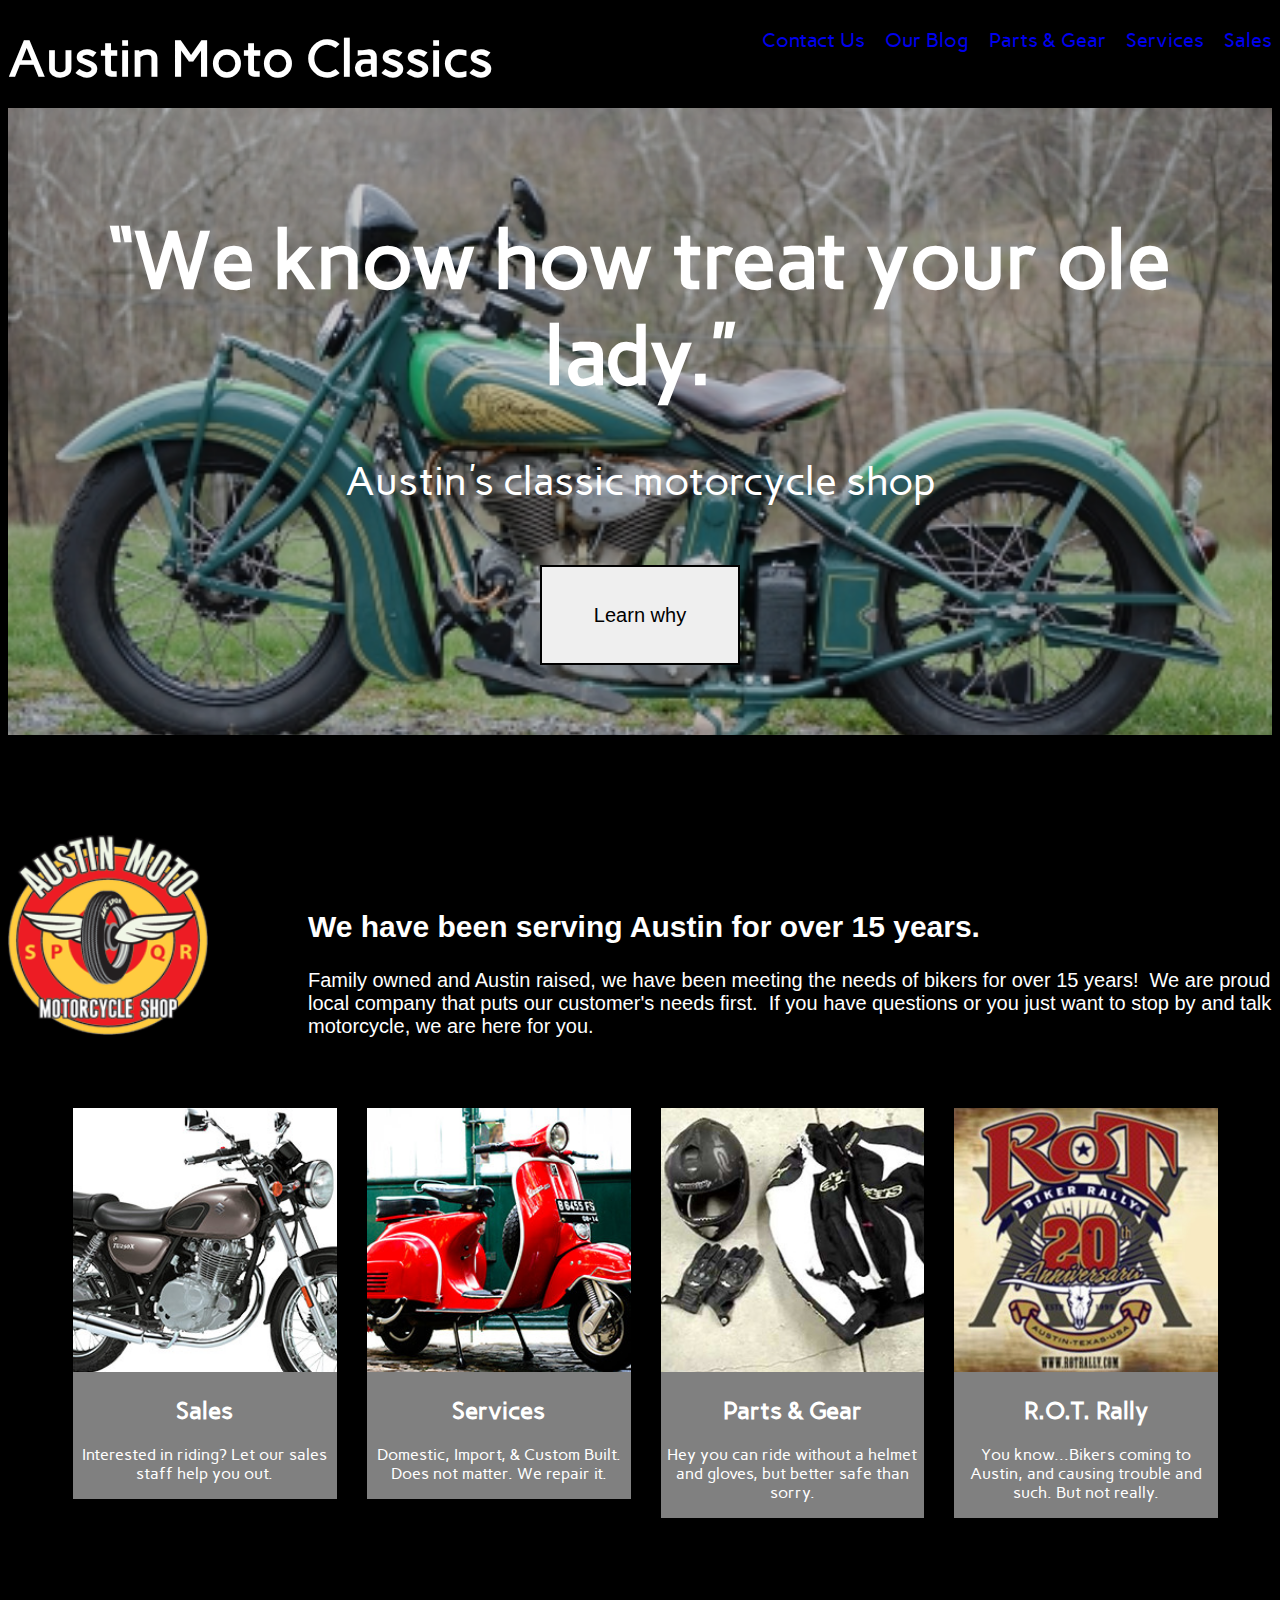
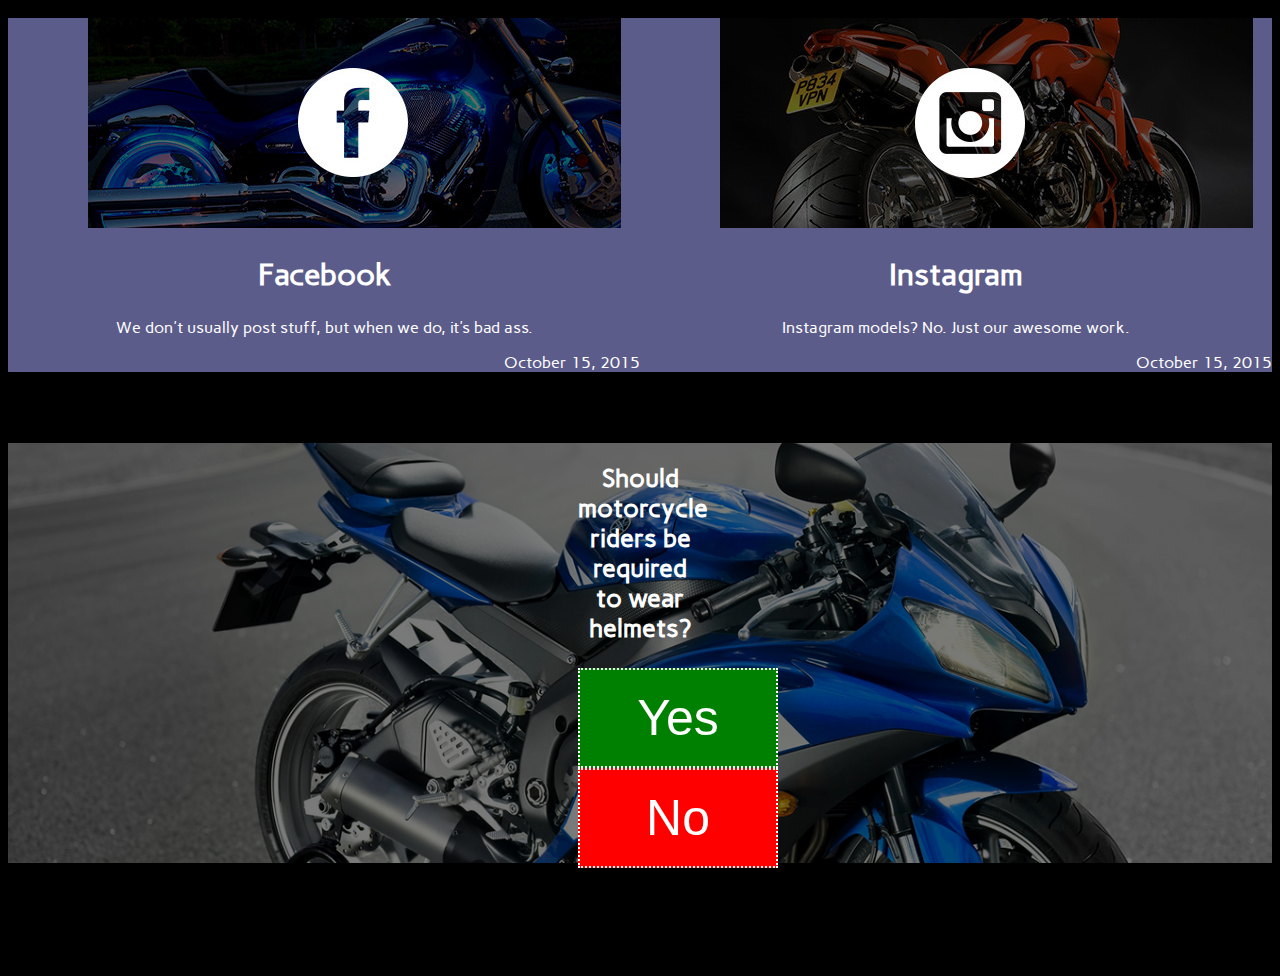
==== commit bc0958f0: "Final Steps" ====
--- a/index.html
+++ b/index.html
@@ -27,7 +27,7 @@
         <button class="bb">Learn why</button>    
     </section>
     <!--2nd section--> 
-    <section class="second" class="clear-fix"/>-
+    <section class="second" class="clear-fix"/>
         <div>  
             <img id="logo" a href="https://www.facebook.com/austin.moto.3#!/austin.moto.3" src="img/austinmoto-logo.png"/>
         </div>
@@ -75,7 +75,7 @@
         </div>
     </section>
     <!--footer-->
-    <footer class="question" class="clear-fix">
+    <footer class="question clear-fix">
         <div>
         <p><strong>Should motorcycle riders be required to wear helmets?</strong></p>
         <button id="yes">Yes</button>
--- a/css/github.css
+++ b/css/github.css
@@ -2,7 +2,7 @@
 body {
     font-family: "Carme", sans-serif;
     color: white;
-    font-size: 40px;
+    font-size: 16px;
     background-color: black;
 }
 /*header&nav*/
@@ -14,69 +14,63 @@
 }
     
 header {
-    border: 2px green solid;
     width: 100%;
-    height: 300px;
+    height: 100px;
     margin-bottom: 0px;
 }
 header h1 {
-    font-size: 100px;
+    font-size: 50px;
     float: left;
-    margin-top: 100px;
+    margin-top: 20px;
     margin-bottom: 0px;
     padding-bottom: 0px;
-    border: 2px green solid;
 }
 header a {
-    font-size: 80px;
+    font-size: 20px;
     float: right;
-    margin-top: 100px;
+    margin-top: 20px;
     margin-bottom: 0px;
     margin-left: 20px;
     padding-bottom: 0px;
     text-decoration: none; 
-    border: 2px green solid;
 }
 /*vintagepicture-whole*/
 .wholepg {
     background-image:  url(../img/austinmoto-bike1.2vintage.jpg);
     box-shadow: inset 10000px 10000px rgba(0,0,0,0.2);
-    padding: 650px 600px; 
+    padding: 50px 0px; 
     background-position: center;
     background-repeat: no-repeat;
     background-size: cover;
     text-align: center;
-    border: 2px red solid;
-    font-size: 100px;
+    font-size: 40px;
 }
 .bb {
-    border: 2px aqua solid;
-    width: 500px;
-    height: 200px;
+    border: 2px black solid;
+    width: 200px;
+    height: 100px;
     margin: 20px 20px;
-    font-size: 50px;
+    font-size: 20px;
 }
 /*2nd section*/
 .second {
-    border: green 2px solid;
-    font-size: 60px;
+    font-size: 20px;
     font-family: sans-serif;
-    margin-top: 400px; 
+    margin-top: 50px; 
 }
 #logo {
     float: left;
-    width: 1000px;
-    height: 1000px;
-    border: green 2px solid;
-    margin-right: 500px;
+    width: 200px;
+    height: 200px;
+    margin-right: 100px;
     text-align: center;
 }
 #logo div div {
-    margin-top: 200px;
+    margin-top: 100px;
 }
 #logo h2 {
     float: right;
-    font-size: 100px; 
+    font-size: 40px; 
 }
 
 #logo p {
@@ -88,29 +82,30 @@
     width: 22%;
     text-align: center;
     float: left;
-    font-size: 25px;
+    font-size: 16px;
 }
 #austin {
-    margin-top: 200px;
-    padding-top: 100px;
+    margin-top: 100px;
+    padding-top: 50px;
+}
+#austin p {
+    white-space: pre-wrap
 }
 /*3rd section*/
 #third  {
     float: left;
-    margin-top: 400px;
-    margin-left: 200px;
+    margin-top: 50px;
+    margin-left: 65px;
     font-size: 40px;
-    border: yellow;
 }
 
 #third div {
     background-color: grey;
-    border: yellow;
    /* width: 1000px;
     height: 500px; */
     text-align: center;
-    margin-right: 120px;
-    font-size: 50px;
+    margin-right: 30px;
+    font-size: 16px;
 }
 #third div img {
     width: 100%
@@ -118,23 +113,18 @@
 /*4th section*/
 .social {
     float: left;
-    margin-top: 400px;
+    margin-top: 100px;
     font-size 50px;
-    border: white 2px solid;
     background-color: #5C5C8A;
     width: 100%;  
 }
 .social div {
     text-align: center;
-    padding-right: 300px; 
-    border: white 2px solid;
 }
 .social h2 {
-    font-size: 100px;
+    font-size: 30px;
 }
 .social div img {
-    width: 1000px; 
-    height: 400px; 
     padding-left: 60px;
 }
 .social time {
@@ -157,21 +147,21 @@
     background-repeat: no-repeat;
     background-size: contain;
     text-align: center;
-    border: 2px blue solid;
     font size: 100px;  
-    padding: 600px 600px;
-    margin-top: 3500px; 
+    padding: 100px 570px;
+    margin-top: 900px; 
 }
 footer p{
-    font-size: 100px;
+    font-size: 25px;
 }
 footer button {
-    width: 500px;
-    height: 200px;
+    width: 200px;
+    height: 100px;
     font-size: 50px;
-    margin-right: 50px;
-    margin-left: 50px;
     color: white;
+    float: left;
+    display: inline;
+    float: left:
 }
 #yes {
     background-color: green;
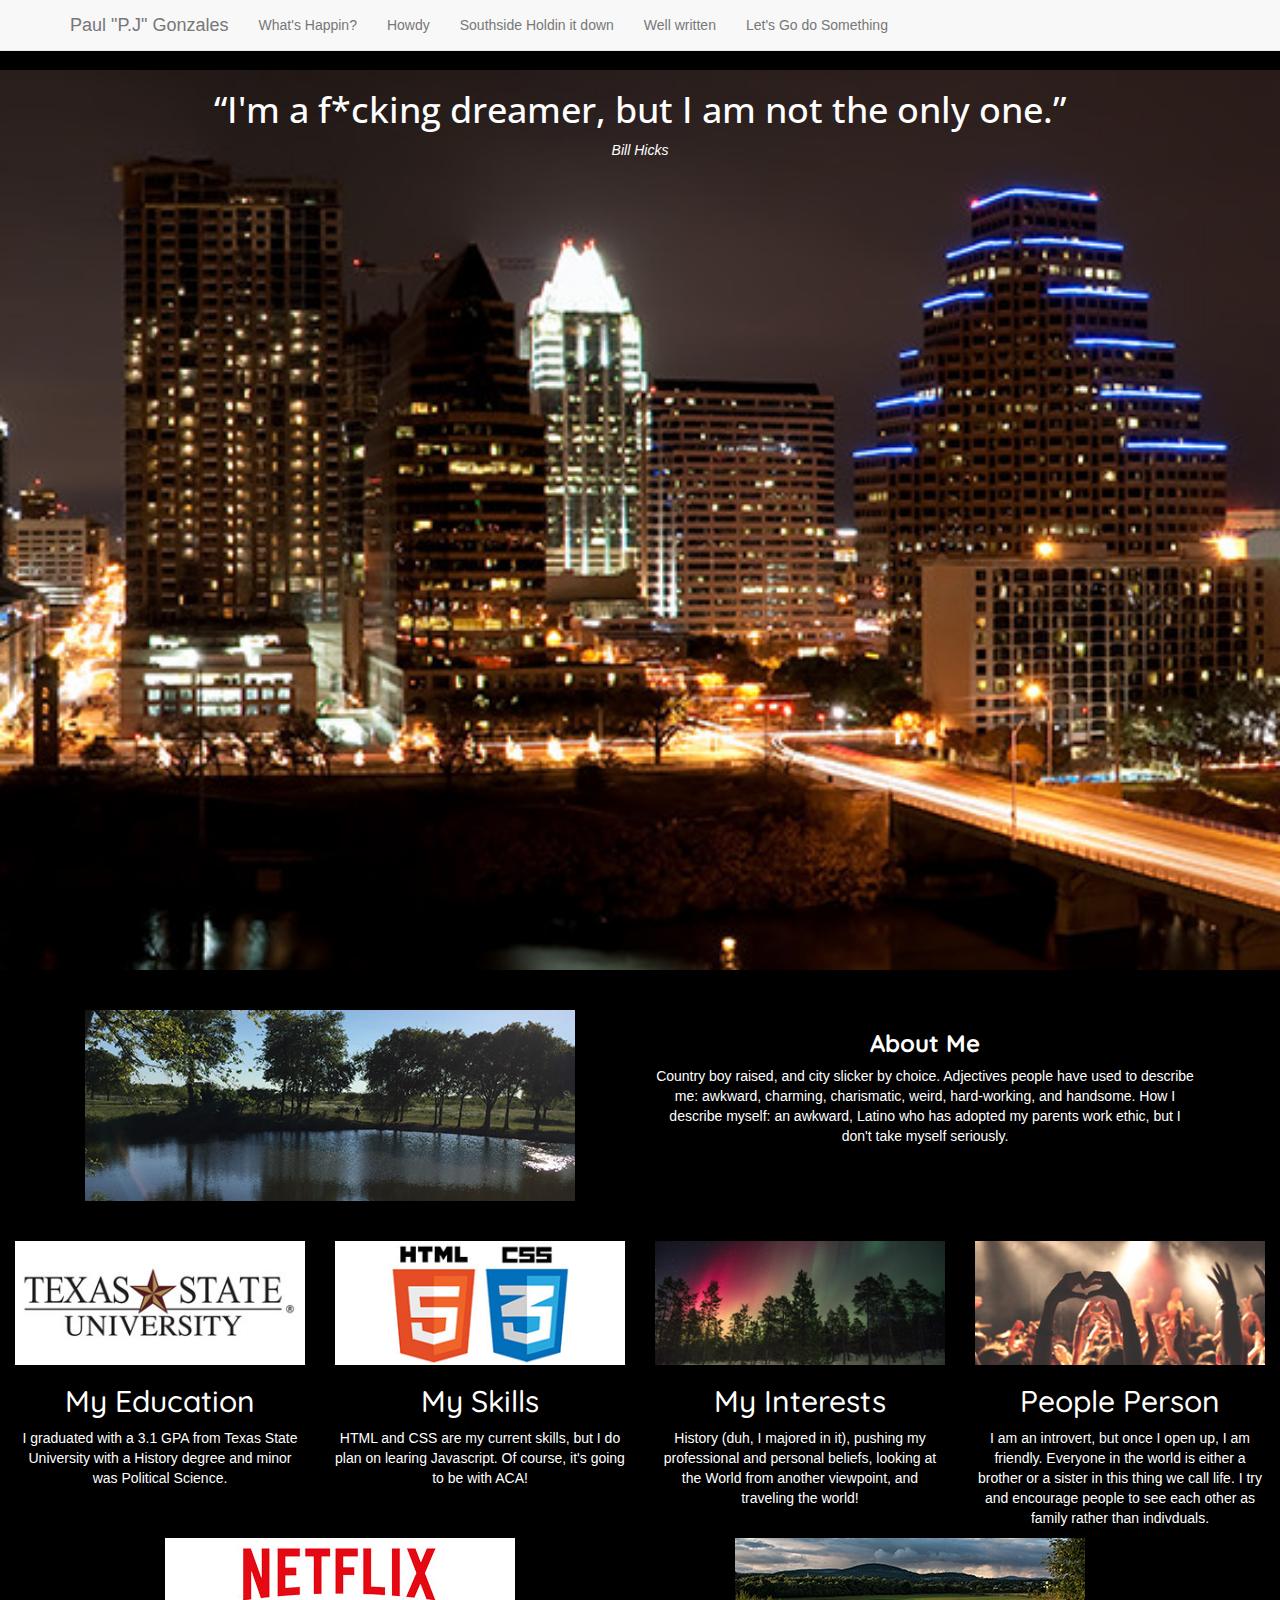
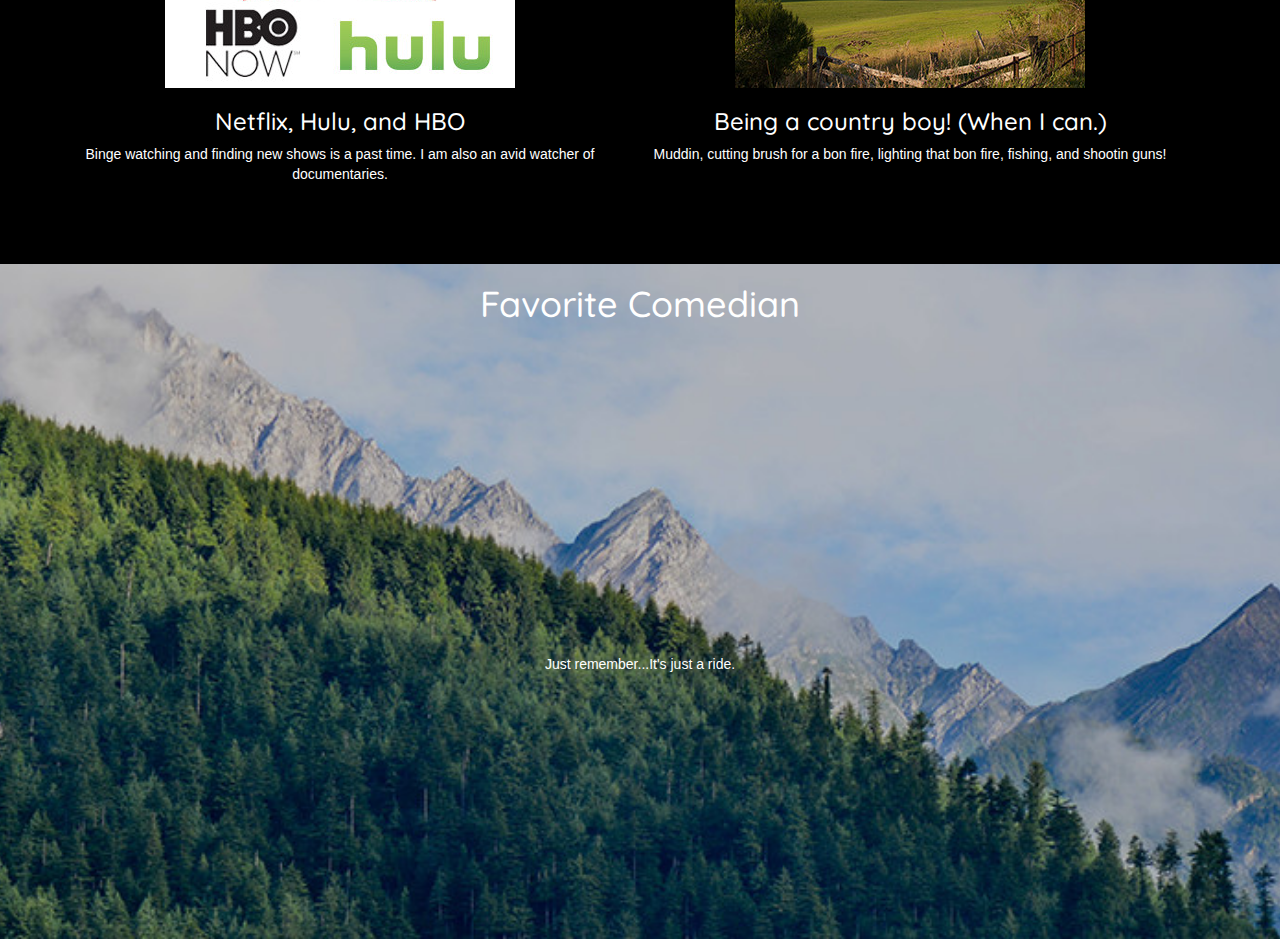
==== commit 6d6986bc: "changing file format" ====
--- a/index.html
+++ b/index.html
@@ -1,87 +1,142 @@
 <!DOCTYPE html>
 <html>
-<head><title>Midterm Project</title>
-    <!--rest css-->
-<!--    <link href="css/my-rest.css" rel="stylesheet"/>  -->
-        
-    <!--font from Google Docs-->
-    <link href='https://fonts.googleapis.com/css?family=Carme|Actor' rel='stylesheet' type='text/css'>
-    <!--My CSS-->
-    <link href="css/github.css"  rel="stylesheet"/>  
+<head>
+    <meta charset="utf-8">
+    <meta http-equiv="X-UA-Compatible" content="IE=edge">
+    <meta name="viewport" content="width=device-width, initial-scale=1">
+    <title>My webpage</title>
+    <!--Libraries-->
+    <link rel="stylesheet" href="CSS/bootstrap.min.css">
+    <link rel="stylesheet" href="CSS/animate.css"/>
+    <!--Media-Phone-->
+    <link rel="stylesheet" media="(max-width: 620px)" href="CSS/final-project.css">
+    <!--media-Tablet-->
+    <link rel="stylesheet" media="(max-width: 991px)">
+    <!--my style-->
+    <link rel="stylesheet" href="CSS/final-project.css"/>
+    
+    <!--Google fonts--> 
+    <link href='https://fonts.googleapis.com/css?family=Amatic+SC|Open+Sans|Quicksand' rel='stylesheet' type='text/css'>
+    
     </head>
+<body>
+    <nav class="navbar navbar-default navbar-fixed-top" role="navigation">
+    <div class="container">
+        <div class="navbar-header">
+            <button type="button" class="navbar-toggle collapsed" data-toggle="collapse" data-target="#example-navbar-collapse">
+                <span class="sr-only">Toggle navigation</span>
+                <span class="icon-bar"></span>
+                <span class="icon-bar"></span>
+                <span class="icon-bar"></span>
+            </button>
+            <a class="navbar-brand" href="#">Paul "P.J" Gonzales</a>
+        </div>
+
+        <!-- Collect the nav links for toggling -->
+        <div class="collapse navbar-collapse" id="example-navbar-collapse">
+            <ul class="nav navbar-nav">
+                <li>
+                    <a href="http://showlistaustin.com/">What's Happin?</a>
+                </li>
+                <li>
+                    <a href="https://www.facebook.com/pj.gonzales.7">Howdy</a>
+                </li>
+                <li>
+                    <a href="https://www.google.com/maps/place/Austin,+TX+78745/@30.2005543,-97.8694863,12z/data=!3m1!4b1!4m2!3m1!1s0x865b4b59cb75d587:0x30a257cea46c81f0">Southside Holdin it down</a>
+                </li>
+                <li>
+                    <a href="http://www.txstate.edu/">Well written</a>
+                </li>
+                <li>
+                    <a href="http://do512.com/">Let's Go do Something</a>
+                </li>
+            </ul> 
+        </div><!-- /.navbar-collapse -->
+    </div>
+        <!--container -->
+</nav>
     
-<body>
-    <header>
-        <h1>Austin Moto Classics</h1>
-        <nav>
-            <a href="#">Sales</a>
-            <a href="#">Services</a>
-            <a href="#">Parts & Gear</a>
-            <a href="#">Our Blog</a>
-            <a href="#">Contact Us</a>
-         </nav>
-    </header> 
-     <section class="wholepg">
-        <h1><q>We know how treat your ole lady.</q></h1>
-        <p>Austin's classic motorcycle shop</p>
-        <button class="bb">Learn why</button>    
+    <!--Favorite quote-->
+    <section id="hero" class="container-fluid img-responsive">
+        <h1 class="animated bounce"><q>I'm a f*cking dreamer, but I am not the only one.</q></h1>
+        <p><i>Bill Hicks</i></p>
     </section>
-    <!--2nd section--> 
-    <section class="second" class="clear-fix"/>
-        <div>  
-            <img id="logo" a href="https://www.facebook.com/austin.moto.3#!/austin.moto.3" src="img/austinmoto-logo.png"/>
+    
+
+    <!--About Me--> 
+    <div class="container-fluid">
+    <div class="container">
+    <div class="col-md-6 about">
+        <!--add img later--> 
+        <img src="IMG/about-me.jpg"/>
+    </div>
+    <!--add content later-->
+    <div class="col-md-6 about">
+        <h3><b>About Me</b></h3>
+        <p>Country boy raised, and city slicker by choice. Adjectives people have used to describe me: awkward, charming, charismatic, weird, hard-working, and handsome.  How I describe myself: an awkward, Latino who has adopted my parents work ethic, but I don't take myself seriously. </p>
+    </div>
+    </div>
+    </div>
+    <!--phone view-->
+    <div id="phone" class="container visible-xs kaufman">
+        <p>When I say where I am from, people usually say,"Where is that?"</p>
+        <p>Here it is!</p>
+        <iframe src="https://www.google.com/maps/embed?pb=!1m18!1m12!1m3!1d107601.61744247131!2d-96.39240711576048!3d32.56483858020719!2m3!1f0!2f0!3f0!3m2!1i1024!2i768!4f13.1!3m3!1m2!1s0x86493c48d20800b5%3A0x31c0ddda7b75e6f8!2sKaufman%2C+TX!5e0!3m2!1sen!2sus!4v1447279938545" width="500" height="300" frameborder="0" style="border:0" allowfullscreen></iframe>
+        <!--</div>-->
+    </div>
+    <!--My abilities-->
+    <div class="container-fluid">
+        <div class="row">
+    <div class="col-md-3 col-sm-6 col-xs-12">
+        <img src="IMG/tx-state.jpg" class="interests img-responsive"/>
+        <h2 class="abilities">My Education</h2>
+        <p>I graduated with a 3.1 GPA from Texas State University with a History degree and minor was Political Science.</p>
+    </div>
+        <div class="col-md-3 col-sm-6 col-xs-12">
+        <img src="IMG/html-css.jpg" class="interests img-responsive"/>
+        <h2 class="abilities">My Skills</h2>
+        <p>HTML and CSS are my current skills, but I do plan on learing Javascript.  Of course, it's going to be with ACA!</p>
+    </div>
+        <div class="col-md-3 col-sm-6 col-xs-12">
+        <img src="IMG/travel.jpg" class="interests img-responsive"/>
+        <h2 class="abilities">My Interests</h2>
+        <p>History (duh, I majored in it), pushing my professional and personal beliefs, looking at the World from another viewpoint, and traveling the world!</p>
+    </div>
+        <div class="col-md-3 col-sm-6 col-xs-12">
+        <img src="IMG/people.jpg" class="interests img-responsive"/>
+        <h2 class="abilities">People Person</h2>
+        <p>I am an introvert, but once I open up, I am friendly. Everyone in the world is either a brother or a sister in this thing we call life.  I try and encourage people to see each other as family rather than indivduals.</p>
+    </div>
         </div>
-        <div id="austin">
-            <h2>We have been serving Austin for over 15 years.</h2>
-            <p>Family owned and Austin raised, we have been meeting the needs of bikers for over 15 years!  We are proud local company that puts our customer's needs first.  If you have questions or you just want to stop by and talk motorcycle, we are here for you.</p>
-        </div>   
+        </div>
+    <!--My interests--> 
+    <div class="container-fluid">
+        <div class="container">
+        <div class="row interest">
+            <div class="col-md-6">
+                <img src="IMG/netflix.jpg"/>
+                <h3>Netflix, Hulu, and HBO</h3>
+                <p>Binge watching and finding new shows is a past time.  I am also an avid watcher of documentaries.</p>
+                </div>
+            <div class="col-md-6">
+                <img src="IMG/country.jpg"/>
+                <h3>Being a country boy! (When I can.)</h3>
+                <p>Muddin, cutting brush for a bon fire, lighting that bon fire, fishing, and shootin guns!</p>
+                </div>
+            </div>
+        </div>
+    </div>
+    <!--My favorite comedian-->
+    <section id="enemy" class="container-fluid img-responsive">
+        <h1 class="animated wobble">Favorite Comedian</h1>
+        <iframe width="560" height="315" src="https://www.youtube.com/embed/KgzQuE1pR1w" frameborder="0" allowfullscreen></iframe>
+        <p>Just remember...It's just a ride.</p>
     </section>
-    <!--3rd section--> 
-    <section id="third" class="clear-fix">
-        <div class="four"> 
-            <img href="#" src="img/austinmoto-bike2.jpg"/>
-            <h2>Sales</h2>
-            <p>Interested in riding?  Let our sales staff help you out.</p>
-        </div>
-        <div class="four"> 
-            <img href="#" src="img/austinmoto-vespa.jpg">
-            <h2>Services</h2>
-            <p>Domestic, Import, & Custom Built.  Does not matter.  We repair it.</p>
-        </div>
-        <div class="four">  
-            <img href="#" src="img/austinmoto-helmets.jpg"/>
-            <h2>Parts & Gear</h2>
-            <p>Hey you can ride without a helmet and gloves, but better safe than sorry.</p>
-        </div>
-        <div class="four"> 
-            <img href="#" src="img/austinmoto-rot.rally.jpg"/>
-            <h2>R.O.T. Rally</h2>
-            <p>You know...Bikers coming to Austin, and causing trouble and such.  But not really.</p>
-            </div>
-    </section>
-    <!--4th section--> 
-    <section class="social" class="clear-fix">
-        <div id="facebook">
-            <img src="img/facebook.jpg"/>
-            <h2>Facebook</h2>
-            <p>We don't usually post stuff, but when we do, it's bad ass. </p>
-            <time datetime="2015-10-15">October 15, 2015</time>
-        </div>
-         <div>
-             <img src="img/instagram.jpg"/>
-            <h2>Instagram</h2>
-            <p>Instagram models? No. Just our awesome work. </p>
-            <time datetime="2015-10-15">October 15, 2015</time>
-        </div>
-    </section>
-    <!--footer-->
-    <footer class="question clear-fix">
-        <div>
-        <p><strong>Should motorcycle riders be required to wear helmets?</strong></p>
-        <button id="yes">Yes</button>
-        <button id="no">No</button>
-        </div>
-    </footer>
+         
+    
+    
+    
+<script src="JS/jquery-1.11.3.min.js"></script> 
+<script src="JS/bootstrap.min.js"></script>
 </body>
-
 </html>--- a/CSS/final-project.css
+++ b/CSS/final-project.css
@@ -0,0 +1,85 @@
+html, body, main {
+    height: 100%;
+    background-color: black;
+    color: white; 
+
+}
+/*my favorite quote*/
+#hero {
+    margin-top: 70px;
+    background-image: url('../IMG/hero.jpg');
+    background-position: center;
+    background-repeat: no-repeat;
+    background-size: cover; 
+    height: 100%; 
+    text-align: center; 
+}
+/*About section*/
+.about {
+    margin-top: 40px; 
+    margin-bottom: 40px;
+    text-align: center; 
+}
+.about img {
+    width: 100%; 
+    padding-right: 50px; 
+}
+/*map of kaufman*/
+.kaufman{
+    text-align: center;
+    font-family: 'Open Sans';
+}
+/*laptop view*/
+.col-md-3 {
+    width: 25%; 
+    text-align: center; 
+}
+/*my interests*/
+.interest {
+    text-align: center; 
+    width: 100%; 
+}
+.interest {
+    max-width: 100%;
+    height: auto;
+}
+h1, h2, h3 {
+    font-family: 'Quicksand', sans-serif;
+}
+p {
+    font-family: 'Amatic', sans-serif;
+}
+q {
+    font-family: 'Open Sans', sans-serif; 
+}
+.abilities {
+    font-family: 'Quicksand', sans-serif;
+}
+#enemy {
+    margin-top: 70px;
+    background-image: url('../IMG/bottom-hero.jpg');
+    background-position: center;
+    background-repeat: no-repeat;
+    background-size: cover; 
+    height: 75%; 
+    text-align: center;
+}
+
+/*phone view*/
+@media (max-width: 620px) 
+    {  .col-sm-12: 
+{   width: 100%; 
+    }
+}
+/*tablet view*/
+/*@media (max-width: 991px)
+{   .col-sm-6 {
+    width: 50%;
+}
+    
+}*/
+
+
+
+
+
--- a/CSS/final-project.css
+++ b/CSS/final-project.css
@@ -0,0 +1,85 @@
+html, body, main {
+    height: 100%;
+    background-color: black;
+    color: white; 
+
+}
+/*my favorite quote*/
+#hero {
+    margin-top: 70px;
+    background-image: url('../IMG/hero.jpg');
+    background-position: center;
+    background-repeat: no-repeat;
+    background-size: cover; 
+    height: 100%; 
+    text-align: center; 
+}
+/*About section*/
+.about {
+    margin-top: 40px; 
+    margin-bottom: 40px;
+    text-align: center; 
+}
+.about img {
+    width: 100%; 
+    padding-right: 50px; 
+}
+/*map of kaufman*/
+.kaufman{
+    text-align: center;
+    font-family: 'Open Sans';
+}
+/*laptop view*/
+.col-md-3 {
+    width: 25%; 
+    text-align: center; 
+}
+/*my interests*/
+.interest {
+    text-align: center; 
+    width: 100%; 
+}
+.interest {
+    max-width: 100%;
+    height: auto;
+}
+h1, h2, h3 {
+    font-family: 'Quicksand', sans-serif;
+}
+p {
+    font-family: 'Amatic', sans-serif;
+}
+q {
+    font-family: 'Open Sans', sans-serif; 
+}
+.abilities {
+    font-family: 'Quicksand', sans-serif;
+}
+#enemy {
+    margin-top: 70px;
+    background-image: url('../IMG/bottom-hero.jpg');
+    background-position: center;
+    background-repeat: no-repeat;
+    background-size: cover; 
+    height: 75%; 
+    text-align: center;
+}
+
+/*phone view*/
+@media (max-width: 620px) 
+    {  .col-sm-12: 
+{   width: 100%; 
+    }
+}
+/*tablet view*/
+/*@media (max-width: 991px)
+{   .col-sm-6 {
+    width: 50%;
+}
+    
+}*/
+
+
+
+
+
